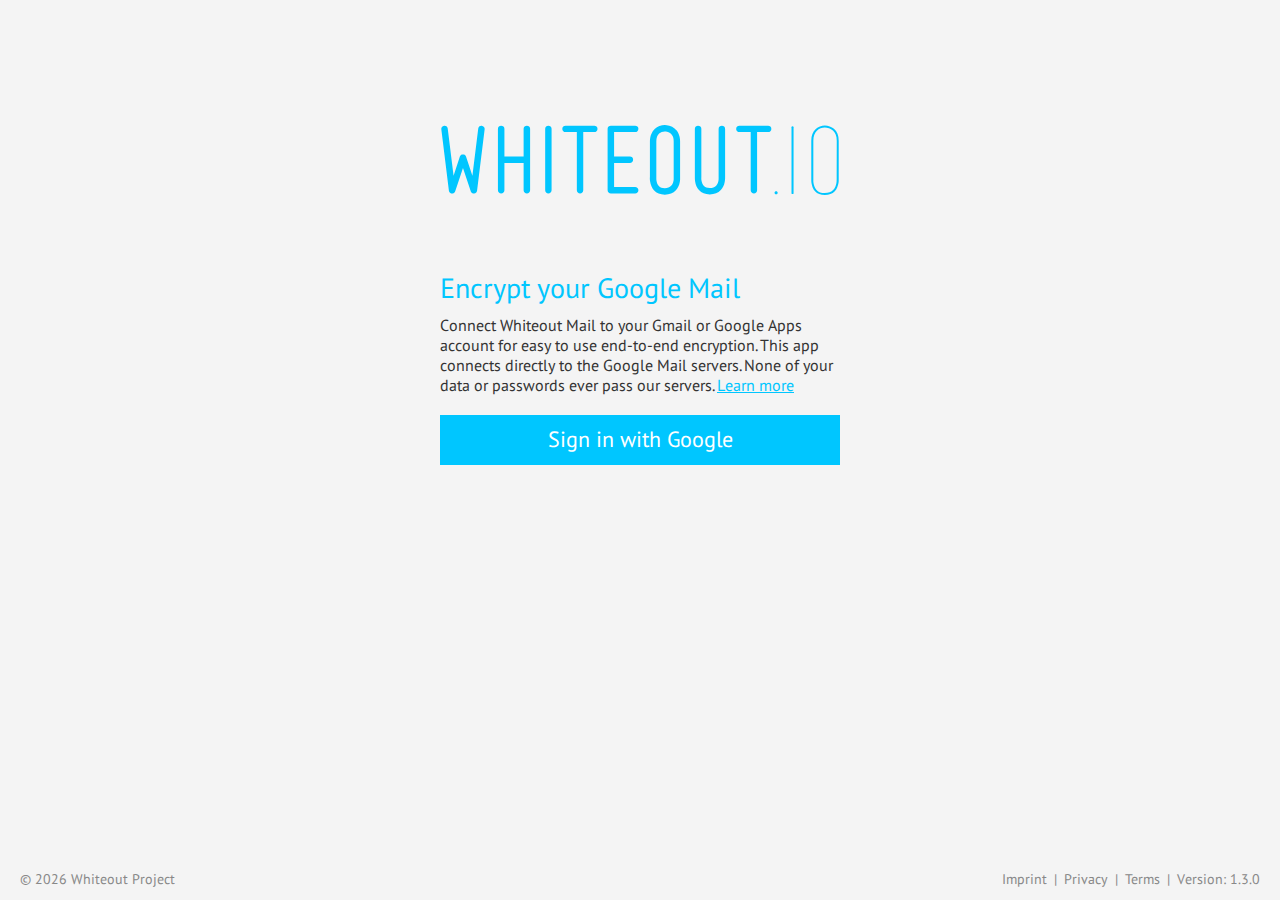
==== index.html @ 2a44013c "Updates" ====
<!DOCTYPE html>
<html ng-csp manifest="appcache.manifest">
  <head>
    <meta charset="utf-8">
    <title>Whiteout Mail</title>

    <!-- iOS homescreen link -->
    <meta name="apple-mobile-web-app-capable" content="yes">
    <!-- iOS iPad icon (retina) -->
    <link rel="apple-touch-icon" sizes="152x152" href="img/icon-152-ios.png">
    <!-- iOS iPhone icon (retina) -->
    <link rel="apple-touch-icon" sizes="120x120" href="img/icon-120-ios.png">
    <!-- iOS status bar black with white text -->
    <meta name="apple-mobile-web-app-status-bar-style" content="black">

    <!-- standard homescreen link -->
    <meta name="mobile-web-app-capable" content="yes">
    <!-- standard icons -->
    <link rel="icon" sizes="36x36" href="img/icon-36-android.png">
    <link rel="icon" sizes="48x48" href="img/icon-48-android.png">
    <link rel="icon" sizes="72x72" href="img/icon-72-android.png">
    <link rel="icon" sizes="96x96" href="img/icon-96-android.png">
    <link rel="icon" sizes="144x144" href="img/icon-144-android.png">
    <link rel="icon" sizes="192x192" href="img/icon-192-android.png">
    <link rel="icon" sizes="196x196" href="img/icon-196-universal.png">

    <!-- theme color -->
    <meta name="theme-color" content="#00c6ff">
    <!-- standard web app manifest -->
    <link rel="manifest" href="webapp.json">

    <!-- Viewport and styles -->
    <meta name="viewport" content="width=device-width, initial-scale=1.0, maximum-scale=1.0, user-scalable=0">
    <link rel="stylesheet" media="all" href="css/all.min.css" type="text/css">

    <!-- The Scripts -->
    <script src="socket.io/socket.io.js"></script>
    <script src="js/openpgp.min.js"></script>
    <script src="js/forge.min.js"></script>
    <script src="js/app.min.js"></script>
  </head>

  <body wo-key-shortcuts>

    <!-- inline icons have to come first, hide immediately with inline styles -->
    <div style="width: 0; height: 0; visibility: hidden;">
        <svg viewBox="0 0 100 100" xmlns="http://www.w3.org/2000/svg"><symbol viewBox="155.9 279.2 283.5 283.5" id="icon-about"><title>about</title><path d="M297.2 557.2c-.5 0-.5 0 0 0l-6.8-4.5c-1.8-.9-3.2-2.3-4.5-3.2-1.4-.9-2.7-2.3-4.1-3.2l-3.2-2.3-2.3-.9-2.3-2.3c-60-45-96.3-86.8-111.3-127.2l-.9-4.1c-2.3-4.1-3.2-8.6-4.1-14.1 0-.9-.5-1.8-.5-3.2-.5-.9-.5-2.3-.5-3.2v-.9c-.9-2.3-.9-4.5-.9-6.4v-15.4c1.8-23.6 10.4-44.1 24.5-59.1 12.3-12.7 28.2-20.9 44.1-21.8 4.5-.9 8.6-.9 12.7-.9s9.5 0 14.1.9c17.3 2.7 31.3 10.9 45 25.4 13.6-14.5 27.7-22.7 45-25.4 5.5-.9 9.5-.9 15-.9 4.1 0 8.6 0 14.1.9 16.4 1.8 31.8 9.5 44.1 22.3 14.1 14.5 22.7 35 25 58.6v15c0 .9-.5 2.3-.5 3.2-.5 1.4-.5 2.7-.5 4.5v.9c0 1.8-.5 3.2-.5 4.5-.5.9-.5 1.8-.5 2.7v.9c-.5 2.3-1.4 4.5-2.3 6.8-.9 2.3-1.8 5-2.3 7.3 0 .5-.5.5-.5.5-.5 0-.5 0-.5.5v.5l-2.3 5.5c-7.7 20-20 39.5-38.6 60-18.2 20-40.9 40.4-70.4 62.2l-2.3.9c-.9.5-1.8 1.4-2.7 2.3-.9.9-1.8 1.8-2.7 2.3-1.4.9-2.7 2.3-4.1 3.2-1.4.9-2.7 2.3-4.5 3.2l-7 4zm-9.6-23.1c2.3.9 4.1 2.3 5.9 3.6.5.5 1.4.9 2.3 1.4 2.7-.9 5.9-2.7 7.7-5l.9-.9c1.8-1.8 2.7-2.7 4.5-3.6h.5s.5 0 .5-.5c.5-.5.5-.5 1.4-.5 29.5-21.8 53.6-43.2 71.3-64.1 15.9-18.6 27.3-36.8 33.6-54.5 1.8-3.6 2.7-8.2 3.6-12.3 0-.5 0-.9.5-1.4v-.9c0-.9.5-2.3.5-3.2.5-.9.5-1.8.5-3.2v-1.4c.9-1.8.9-4.1.9-5.9v-13.6c-4.1-44.1-32.3-66.3-56.8-68.1-4.1-.9-8.2-.9-11.4-.9-4.1 0-8.2 0-10.9.9-20.4 3.2-31.8 14.5-45.4 30l-.5.5s-.5 0-.5-.5c-13.6-15.4-25-26.8-45.4-30-4.1-.9-8.2-.9-12.3-.9h-12.3c-13.2.9-26.3 7.7-36.3 18.6-11.8 12.7-19.1 30-20.4 49.5V389c0 .9.5 1.8.5 3.2.5.9.5 2.3.5 3.2v1.4c.9 4.1 1.8 7.7 4.1 12.7 6.8 17.7 18.2 36.3 33.6 54.5 17.7 20.9 41.8 42.2 71.3 64.1.5 0 .9.5 1.4.9.5 0 .5.5.5.5h.5l.9.9c2.1 1.8 3 2.7 4.3 3.7z"/></symbol><symbol viewBox="155.9 279.2 283.5 283.5" id="icon-account"><title>account</title><path d="M298.1 562.7c-77.9 0-116.5-25.5-122-30.6l-2.3-.9-1.4-2.3v-2.3c0-1.4.5-4.2.9-7.9 1.9-21.3 6.5-71.5 20.4-86.3l1.4-1.4c.9-.5 15.3-10.2 29.2-13.9.5 0 21.3-5.1 30.6-15.3l.9-.9.9-9.3c0-.5-.5-.9-.9-1.4-1.9-3.2-5.6-9.3-7.4-16.2-5.1-5.1-7.4-13.5-6.5-23.2v-6l.5-1.9.5-.5c0-.5.5-.9.9-1.4 0-13.9.5-40.4 17.6-51.5 2.3-1.9 12.1-10.2 34.3-10.2 22.7 0 33.4 7.9 37.1 11.6 18.1 12.5 17.2 42.2 16.7 50.6l2.3 1.4 1.4 1.9v8.4c0 11.1-3.2 18.1-7 21.8-1.9 6.5-5.1 12.1-8.4 17.6l.9 9.3.5.5c7.9 8.8 23.2 13.9 30.6 15.3 13.9 3.7 28.3 13.5 28.8 13.9l1.4 1.4c16.2 18.1 21.8 84.9 21.8 93.7l.9.5v3.7l-1.9 2.3-2.8 1.4c-5.3 4-43.3 28.1-119.9 28.1zm-108.6-39c8.8 5.1 44.1 23.2 108.1 23.2 65.4 0 100.7-18.6 108.1-23.2-1.4-21.8-7.4-66.8-16.2-78.4-.5-.5-1.4-.5-1.9-.9-4.2-2.3-13-7.4-21.3-9.3-3.7-.5-26.9-6-39-20.4l-3.7-5.1-.5-1.4-1.4-19.5.5-1.9 1.4-1.4s4.6-7 7.9-15.8l2.3-21.8c1.9-16.7.5-38.5-9.7-45.5l-.5-.5-1.4-1.4s-7-6.5-25.1-7.9c-18.1 1.4-25.1 7.9-25.1 7.9l-1.4 1.4-.5.5c-11.1 7-11.6 31.1-9.7 44.1l2.3 22.7c3.2 9.3 7 16.2 7 16.2l-.5 1.4V409l-3.2 5.1c-12.1 14.4-35.3 20-39 20.4-7.4 1.9-15.3 6.5-19.5 9.3-.9.5-1.9.9-2.3 1.4-9.6 11.7-14.7 55.8-15.7 78.5z"/></symbol><symbol viewBox="-396.7 279.2 283.5 283.5" id="icon-add_contact"><title>add_contact</title><path d="M-255 420.9"/><path d="M-193 332.3h79.7v23.4H-193v-23.4zm28.6-27.7h23.4v79.7h-23.4v-79.7zm-42.4 189.8c-.9 6.1 0 6.1-8.7 6.9-5.2.9-36.4.9-68.4.9-36.4 0-74.5 0-77.1-.9-10.4-2.6-4.3-22.5 9.5-32.1 11.3-6.9 33.8-18.2 39.9-19.1 8.7-1.7 9.5-6.9 0-23.4-1.7-3.5-4.3-14.7-4.3-26.9 0-19.1 3.5-32.1 19.9-39 3.5-.9 6.9-1.7 10.4-1.7 11.3 0 21.7 6.1 26 15.6 6.1 12.1 3.5 44.2-3.5 55.4-7.8 13-6.9 17.3 1.7 19.1 5.2 1.7 22.5 9.5 39 18.2 11.2 6.2 17.3 16.6 15.6 27zm53.7-22.6c0 4.3 0 5.2-6.1 6.1-3.5.9-19.1.9-39 .9-3.5-7.8-9.5-15.6-19.1-19.9-10.4-6.1-21.7-11.3-31.2-15.6 6.1-2.6 11.3-5.2 13.9-6.1 6.1-1.7 6.9-5.2 0-18.2-1.7-3.5-3.5-12.1-4.3-21.7 0-14.7 3.5-25.1 16.5-30.3 2.6-.9 5.2-.9 7.8-.9 8.7 0 16.5 4.3 19.9 12.1 4.3 9.5 2.6 34.7-2.6 44.2-6.1 10.4-5.2 13.9 1.7 14.7 4.3.9 17.3 7.8 30.3 14.7 7.8 4.5 13 12.3 12.2 20z"/></symbol><symbol viewBox="-404.7 279.2 283.5 283.5" id="icon-attachment"><title>attachment</title><path d="M-263 420.9"/><path d="M-225 327.8c1.3-1.3 10.3-10.3 25.8-15.5 20.6-6.4 42.5-1.3 59.2 15.5 16.7 16.7 23.2 37.3 15.5 59.2-5.1 15.5-14.2 25.8-15.5 27l-118.5 118.5c-20.6 20.6-72.1 47.6-119.8 0s-20.6-99.2 0-118.5l127.5-127.5c5.2-5.2 12.9-5.2 16.7 0 5.2 5.2 5.2 12.9 0 16.7l-127.5 127.5c-2.6 1.3-42.5 42.5 0 85 41.2 41.2 81.1 3.9 85 0L-158 396s6.4-6.4 10.3-16.7c3.9-12.9 1.3-23.2-10.3-34.8-23.2-23.2-46.4-3.9-51.5 0l-110.8 110.8c-3.9 3.9-6.4 10.3 0 18 6.4 6.4 12.9 3.9 16.7 0l77.3-77.3c5.2-3.9 12.9-3.9 16.7 0 5.2 5.2 5.2 12.9 0 18l-77.3 76c-10.3 10.3-32.2 18-51.5 0-19.3-18-10.3-41.2 0-51.5L-225 327.8z"/></symbol><symbol viewBox="684.8 369 470.1 841.9" id="icon-back"><title>back</title><path d="M783 789.9l371.9 371.9-49.1 49.1-421-421 39.3-39.2L1105.8 369l49.1 49.1z"/></symbol><symbol viewBox="155.9 279.2 283.5 283.5" id="icon-bug"><title>bug</title><path d="M434.1 411l-40.1-1.9c16-23.1 13.2-55.1-8-76.4-20.7-20.7-52.8-24-75.4-9l-1.4-38.7c0-3.3-2.8-6.1-6.1-5.7-3.3 0-6.1 2.8-5.7 6.1l1.9 48.5v.5h-.5c-5.2-.5-10.8-.5-16 0 0-.9 0-1.4-.5-1.9L264 296c-1.4-2.8-5.2-4.2-8-2.4-2.8 1.4-4.2 5.2-2.4 8L271 337c-6.6 1.9-13.2 4.2-19.3 7.5-1.4.9-3.3 1.9-4.7 2.8.5 0 .5-.5.9-.9 1.4-.9 2.4-1.4 3.8-2.4l-32.1-30.2c-2.4-2.4-6.1-2.4-8.5 0-2.4 2.4-1.9 6.1 0 8.5l30.2 28.3c-2.8 1.9-5.2 4.2-8 7.1l-63.2 62.7c-33 33 1.4 117.8 2.8 121.6.5.9.9 1.4 1.4 1.9.5.5 1.4.9 1.9 1.4 3.8 1.4 88.6 35.8 121.6 2.8l62.2-62.2c2.4-2.4 4.7-5.2 7.1-8l29.7 31.1c2.4 2.4 6.1 2.4 8.5.5 2.4-2.4 2.4-6.1 0-8.5l-32.1-33.5c3.3-6.1 5.7-12.3 7.5-18.9l36.8 18.4c2.8 1.4 6.6.5 8-2.4 1.4-2.8.5-6.6-2.4-8L386 438.4c-.9-.5-2.4-.9-3.3-.9.5-5.7.9-10.8 0-16.5v.5l50.4 1.9c3.3 0 6.1-2.4 6.1-5.7.6-3.9-1.8-6.7-5.1-6.7zm-124.9-62.2c-1.4-.5-3.3-.9-4.7-.9h-1.9.5c.5 0 .9 0 1.4.5 1.4-.1 3.3-.1 4.7.4zm-9.4-1.9h-.9.9zm-46.7 9.9c-.5.5-.9.9-1.4.9.5-.4 1.4-.9 1.4-.9zm-74.4 71.7l62.2-62.2c1.9-1.9 3.3-3.3 5.2-4.7 7.1 23.1 20.3 44.8 38.2 63.6L181 528.4c-9.9-26.9-22.6-79.2-2.3-99.9zm172.9 49l-62.2 62.2c-20.3 20.3-73.1 7.1-100.4-2.4l103.2-103.2c18.9 17.9 41 31.1 64.1 38.2-1.4 1.4-2.8 3.3-4.7 5.2zm11.4-16.1c-24-7.1-46.7-20.7-66-39.6l-.5-.5-.9-.9C276.7 401.1 263 379 256 354.9c28.3-15.1 66-9 90.5 16 25.4 24.6 32 62.3 16.5 90.5zm-52.4-112.1c1.4.5 2.4.9 3.3.9.9.5 1.9.5 2.8.9-.9-.5-1.9-.5-2.8-.9-1.4-.5-2.3-.5-3.3-.9zm16.1 6.6c7.5 3.8 14.1 9 20.7 15.1 3.3 3.3 6.1 7.1 9 10.8-2.8-3.8-5.7-7.5-9-10.8-6.1-6.2-13.2-11.4-20.7-15.1zm54.6 52.8c-2.4-9.9-6.1-19.8-11.8-29.2 5.7 9.4 10 19.3 11.8 29.2zm-.4-2.9c-4.2-16-12.7-31.6-25-43.8-1.4-1.4-2.8-2.8-4.7-4.2l4.2 4.2c5.2 5.2 9.9 10.8 13.2 17-3.8-6.1-8-11.3-13.2-16.5-13.2-13.2-28.8-21.7-45.3-25.5 4.2.9 8 1.9 11.8 3.8-3.3-1.4-6.6-2.4-9.9-3.3 18.4-15.6 46.7-14.1 64.6 4.2 18.4 17.5 19.8 45.7 4.3 64.1z"/></symbol><symbol viewBox="155.9 279.2 283.5 283.5" id="icon-check"><title>check</title><path d="M262.4 524.6L155.9 417.4l29.6-29.6 76.9 76.9 147.4-147.4 29.6 29.6z"/></symbol><symbol viewBox="-406.7 279.2 283.5 283.5" id="icon-close"><title>close</title><path d="M-265 420.9"/><path d="M-373.2 280.4l250 250-33.5 33.5-250-250 33.5-33.5zm-33.5 247.5l250-250 33.5 33.5-250 250-33.5-33.5z"/></symbol><symbol viewBox="-406.7 279.2 283.5 283.5" id="icon-close_circle"><title>close_circle</title><path d="M-265 420.9"/><path d="M-265 279.2c-78.1 0-141.7 63.7-141.7 141.7S-343 562.6-265 562.6s141.7-63.7 141.7-141.7-63.6-141.7-141.7-141.7zm30 141.7l60.1 60.1-30 30-60.1-60.1-60.1 60.1-30-30 60.1-60.1-60.1-60.1 30-30 60.1 60.1 60.1-60.1 30 30-60.1 60.1z"/></symbol><symbol viewBox="155.9 279.2 283.5 283.5" id="icon-contact"><title>contact</title><path d="M258.2 535.7c-60 0-91.7-18.5-97.4-22.3l-3-1.5c-.8-.4-1.9-1.1-1.9-1.9v-2.3l.8-.8c1.1-18.5 5.7-62.7 17.4-75.5l1.1-.8 1.1-.4s.8-.4 1.1-.8c3.8-2.3 12.5-7.5 21.5-9.8.4 0 .8-.4 1.9-.8 4.2-1.1 16.6-4.9 22.6-11.7l.4-.8.8-7.9c-.4-.4-.4-.8-.8-1.5-1.9-3-4.2-7.5-6-12.8-4.5-4.5-6.4-10.6-5.7-18.5v-5.7c0-.8.4-1.1.8-1.5l.4-.4c.4-.4.8-1.1 1.1-1.5-.4-9.8.8-31.3 14.3-40.8 1.1-1.1 8.7-8.7 28.7-9.8 6.4.4 21.5 1.9 29.4 9.8 12.5 8.3 14.3 26.8 14 40.8l1.1 1.1.8.4c.4.4.8 1.1.8 1.5v5.3c0 7.5-1.1 13.6-5.7 18.5-2.3 6.4-4.9 11.7-6.8 14.3l.4 8.3.8.8c1.5 1.5 3 2.6 4.2 3.4.8-.4 1.9-.8 2.6-.8 2.3-.4 15.1-3.8 21.1-10.2l.4-.8.4-6.8c-1.5-2.6-3.4-7.2-5.3-12.5-2.3-1.9-4.5-6.8-4.5-16.6v-4.2c0-.8-.4-1.1 0-1.5l1.1-1.5c-.4-4.5-.4-10.9 1.1-17.7 1.9-8.7 5.7-14.7 10.9-18.9 1.1-1.1 8.7-7.9 25.7-8.3 16.2.4 23.8 6 26.4 8.7 11.3 7.5 12.8 25.3 12.5 35.9.4.4.8.8 1.1 1.5v.4c.4.4.4 1.1.4 1.5v4.9c0 9.8-3 14.3-4.9 16.2-1.9 5.7-4.2 10.2-5.7 12.5l.8 6.8.8.8c4.5 5.3 15.1 9.1 21.1 10.2 10.9 3 20.8 10.2 20.8 10.2l.8.4.4.4c7.2 8.3 12.1 29.4 14.7 64.5v1.1c.4.4.4.8.4 1.1v2.3c0 .8-.4 1.1-.8 1.9-1.1.8-1.5 1.1-1.9 1.5-1.1.8-8.3 5.3-21.5 10.2-17.7 6-38.5 9.4-60.8 9.8-6.8 4.9-38.2 22.6-96.3 22.6zm-86.8-31.3c8.7 4.9 37.4 18.5 86.4 18.5 28.3 0 53.2-4.5 77-13.6 4.9-2.3 9.8-4.2 9.8-4.9v-.4c0-7.2-1.5-21.1-4.2-34.7-3-17.7-6-24.9-8.3-27.9-.4 0-.8-.4-1.1-.8-3.4-1.9-10.6-6.4-17.4-8.3-1.5 0-11.3-2.6-20-7.2l-.8-.4c-2.3-1.1-4.9-2.6-7.5-4.9-.4-.4-.8-.4-.8-.8l-.4-.4c-.8-.8-1.9-1.5-2.6-2.6l-3-3.4c-.4-.4-.4-.8-.4-1.5l-1.5-15.5c0-.8 0-1.1.4-1.5l1.5-1.9s3.8-4.9 6.4-12.5l2.3-17.4c.4-2.3.8-10.6-.4-18.9-1.1-8.7-3.8-14.3-7.9-17h-.4l-.8-.8c-1.5-1.5-7.9-5.7-20.4-6-11.7.4-18.1 4.5-19.6 6l-.8.8-.4.4c-9.4 6-9.8 27.2-8.3 35.9l2.3 18.1c2.3 7.2 6 12.1 6 12.1l1.1 1.5c.4.4.4.8.4 1.1l-.8 15.5c0 .4-.4 1.1-.8 1.5l-3 3.4c-10.6 11.3-29.4 15.9-32.1 16.2-6.4 1.9-14.3 6.4-17.4 8.3l-.4.4c-6.8 10-11 47-12.1 63.6zm144.9-84.6c11.3 2.6 23 10.6 23.8 11.3l.8.8c11.3 13.2 15.5 54.7 16.6 69.8 17.4-.8 33.2-3 47.6-7.5 10.9-3.4 18.1-6.8 21.5-8.7-1.1-18.5-4.9-47.9-11.3-55.5-2.3-1.9-9.1-5.7-15.9-7.2-2.3-.4-18.9-4.9-27.9-14.3l-2.6-3c-.4-.4-.4-.8-.4-1.1l-.8-13.6c0-.4 0-.8.4-1.5l.8-1.5.4.4.4-.4-.4-.4s3.4-4.5 5.3-11.3l2.3-15.1c.8-6.4 1.1-25.7-7.2-31h-.4l-.8-.8c-1.1-1.5-6.8-4.9-17.4-5.3-10.6.4-15.9 3.8-17 4.9l-1.1 1.1-.4.4c-8.3 4.9-7.5 24.5-6.8 31l1.9 15.5c1.9 4.9 4.5 9.4 5.3 10.6l.8 1.5c.4.4.4.8.4 1.1l-.8 13.2c0 .4 0 .8-.4 1.1l-2.6 3.4c-4.9 5.3-11.3 8.3-17.4 10.9.3.1 3.3 1.2 3.3 1.2zM257.8 534c-59.6 0-91-18.5-96.6-22.3l-2.3-1.5c-.4 0-.4-.4-.4-.8v-2.3c1.1-18.1 4.9-62.3 16.6-74.4l.8-.8h.4s.8-.4 1.5-.8c3.8-2.3 12.5-7.5 21.1-9.8.4 0 .8-.4 1.9-.8 4.5-1.5 17-4.9 23-12.1l.8-1.1.8-9.1c-.4-.4-.8-1.1-1.1-1.9-1.5-3-4.2-7.5-6-12.8-4.2-4.5-6-10.2-5.3-17.7v-5.7s0-.4.4-.4l.8-.8c0-.8.8-1.1 1.1-1.5-.4-9.4.4-31.3 13.6-40.4 1.1-1.1 8.3-8.3 27.9-9.4 6 .4 20.8 1.9 28.3 9.4 12.1 8.3 14 26.4 13.6 40.4 0 0 .4 0 .4.4l1.1 1.1.8.8.4.4v5.3c.8 7.5-1.1 13.2-5.3 17.7-1.9 6.4-4.9 12.1-7.2 14.7l.4 9.1 1.1 1.1c1.9 1.5 3.4 3 5.3 4.2h.4c.8-.4 1.5-.8 2.3-.8 1.1-.4 15.5-3.4 22.3-10.9l.8-1.1.4-7.5c-1.5-2.6-4.2-7.2-6-13.2-1.9-1.5-5.7-5.7-4.9-15.5v-4.5s0-.4.4-.4l1.9-1.9c-.4-4.5 0-11.3 1.1-17.7 1.9-8.3 5.3-14.3 10.6-17.7 1.5-1.5 8.7-7.5 24.9-8.3 16.2.4 23.4 6.4 25.3 8.3 11.3 7.5 12.5 25.3 11.7 35.5.8.4 1.1.8 1.1 1.5l.8.8.4.4v4.9c.4 9.8-3 14-4.9 15.5-1.9 6-4.9 10.6-6 13.2l.8 7.5.8 1.1c5.3 6 17 9.8 22.3 10.9 9.8 2.6 18.9 9.1 20 9.8l.8.4c6.8 7.9 11.7 29.4 14 63.8v1.5c.4 0 .4.4.4.8v2.3c0 .4 0 .4-.4.4l-1.9 1.5c-.8.4-7.5 5.3-21.1 9.8-17.7 6-38.1 9.4-60.4 9.8h-.4c-4 2.3-35.4 21.6-95.4 21.6zm-88.3-29.1c8.3 4.9 37.4 19.3 87.9 19.3 28.3 0 53.6-4.5 77.4-13.6 5.7-2.3 9.4-4.5 10.9-5.3v-1.5c-.4-5.7-1.5-20.8-4.2-35.1-2.6-14.7-5.7-24.5-9.1-28.7-.4 0-.8-.4-1.1-.8-3.4-1.9-10.9-6.4-18.1-8.3-1.5 0-10.9-2.6-19.6-7.2l-.8-.4c-2.3-1.1-4.9-2.6-7.2-4.5l-1.1-1.1-2.3-2.3-3-3.4v-.4l-1.5-15.5v-.4l1.5-1.9s3.8-5.3 6.4-12.8l2.3-17.7c.4-2.3.8-10.6-.4-19.2-1.1-9.1-4.2-15.1-8.7-18.1l-.8-.8c-1.9-1.9-9.1-6-21.1-6.4-12.1.4-18.9 4.2-20.8 6.4l-.8.8c-10.2 6.8-10.6 27.9-9.1 37.4l2.3 18.1c2.6 7.5 6.4 12.8 6.4 12.8l.8 1.5v.4l-.8 15.5v.4l-3 3.4c-10.2 10.9-29.1 15.5-31 15.9-7.2 1.9-15.1 6.8-18.1 8.7-.4 0-.4.4-.8.4-7.2 9.7-11.7 47.8-12.5 64.4zm137.4-86.4c3.8 1.1 6.4 1.9 8.7 2.6 11.3 2.6 22.6 10.2 23 10.9l.8.8c11.7 13.6 15.5 59.3 16.2 70.2 17.7-.4 34.3-3 49.1-7.5 12.1-3.8 19.6-7.5 22.6-9.4-1.1-16.2-4.5-48.7-11.7-57-2.3-1.5-9.4-6-16.6-7.9-1.9-.4-18.5-4.5-27.2-14l-2.6-3v-.4l-.8-13.2v-.4l.8-1.5s3.4-4.9 5.7-11.7l2.3-15.5c.8-7.2 1.1-26.8-7.5-32.5l-.8-.8c-1.5-1.9-7.5-5.3-18.5-5.7-10.6.4-16.6 3.8-18.1 5.7l-.8.8c-9.1 5.7-8.7 25.3-7.5 32.5l1.9 15.5c2.3 6.4 5.7 11.3 5.7 11.3l.8 1.5v.4l-.8 13.2v.4l-2.6 3c-6.6 5.7-14.9 9-22.1 11.7z"/></symbol><symbol viewBox="155.9 279.2 283.5 283.5" id="icon-decrypted"><title>decrypted</title><path d="M155.9 291.3"/><path d="M439.4 368.2v30.2h-39.3v-30.2c0-20.7-16.4-37.2-36.3-37.2s-36.3 16.9-36.3 37.2v30.2h-39.3v-30.2c0-42.3 34.1-76.9 75.6-76.9s75.6 35 75.6 76.9zm-283.5 45.4v137h194v-137h-194zm77.8 120.6l6-49.7 1.3-10.4c-5.2-3.9-9.1-10.4-9.1-17.7 0-3 .9-5.2 1.3-8.2 3-8.2 10.4-13.4 19-13.4 9.1 0 16.4 5.2 19 13.4.9 2.2 1.3 5.2 1.3 8.2 0 7.3-3.9 14.3-9.1 17.7l1.3 10.4 6 49.7h-37z"/></symbol><symbol viewBox="155.9 279.2 283.5 283.5" id="icon-delete"><title>delete</title><path d="M214.6 562.9c-12.3 0-22.2-9.9-22.2-21.8V344.5c0-.5-.5-.9-.9-.9-3.8 0-8-2.8-8-10.9 0-6.6 7.1-7.6 12.3-7.6H234c.5 0 .9-.5.9-.9v-23.6c0-5.7 2.4-11.3 6.6-15.1 4.3-4.3 9.9-6.1 16.1-6.1h79.9c6.1 0 11.8 2.4 15.6 6.1 4.3 4.3 6.6 9.5 6.6 15.1v23.6c0 .5.5.9.9.9h38.8c5.7 0 12.3 1.9 12.3 7.6 0 5.2-2.8 9.9-8 9.9-.5 0-.9.5-.9.9v197.2c0 11.8-9.9 21.8-22.7 21.8l-165.5.4zm-2.3-225c-3.8 0-7.1 3.3-7.1 7.1v197.7c0 2.4 3.8 7.6 6.6 7.6l172.6 1.4c2.4 0 6.1-4.3 6.1-6.6l-.9-199.1c0-3.8-3.3-7.1-7.1-7.1l-170.2-1zM253 291c-2.4 0-4.3 1.4-4.3 3.8v29.3c0 .5.5.9.9.9h95.5c.5 0 .9-.5.9-.9v-29.3c0-2.4-1.9-3.8-4.3-3.8H253zm93.1 223.2c-1.4 0-2.4-.5-3.3-1.4-3.3-3.3-2.8-10.9-2.8-10.9V383.2s-.5-7.1 2.4-9.9c.9-.9 1.9-1.4 3.3-1.4s2.4.5 3.3 1.4c2.8 3.3 2.8 9.9 2.8 9.9v118.2s.5 7.6-2.8 10.9c-.5 1.5-1.5 1.9-2.9 1.9zm-47.8 0c-1.4 0-2.4-.5-3.3-1.4-3.3-3.3-2.8-10.9-2.8-10.9V383.2s-.5-7.1 2.4-9.9c.9-.9 1.9-1.4 3.3-1.4s2.4.5 3.3 1.4c2.8 3.3 2.8 9.9 2.8 9.9v118.2s.5 7.6-2.8 10.9c-.5 1.5-1.4 1.9-2.9 1.9zm-47.2 0c-1.4 0-2.4-.5-3.3-1.4-3.3-3.3-2.8-10.9-2.8-10.9V383.2s-.5-7.1 2.4-9.9c.9-.9 1.9-1.4 3.3-1.4s2.4.5 3.3 1.4c2.8 3.3 2.8 9.9 2.8 9.9v118.2s.5 7.6-2.8 10.9c-.6 1.5-2 1.9-2.9 1.9z"/></symbol><symbol viewBox="155.9 279.2 283.5 283.5" id="icon-draft"><title>draft</title><g><path d="M383.9 562.7H211.4c-13.6 0-24.6-11.1-24.6-24.6V303.9c0-13.6 11.1-24.6 24.6-24.6h113.4l83.8 83.8v175c0 13.5-11.1 24.6-24.7 24.6zM211.4 291.5c-6.8 0-12.3 5.5-12.3 12.3V538c0 6.8 5.5 12.3 12.3 12.3h172.5c6.8 0 12.3-5.5 12.3-12.3V367.9l-76.4-76.4H211.4zM402.4 371.6h-73.9c-6.8 0-12.3-5.5-12.3-12.3v-73.9h12.3v73.9h73.9v12.3z"/></g></symbol><symbol viewBox="155.9 279.2 283.5 283.5" id="icon-dropdown"><title>dropdown</title><path d="M434.5 382.9c6.5-4.3 6.5-13 0-17.4L415 348.1c-6.5-4.3-15.2-4.3-19.5 0l-97.8 82.6-95.7-82.6c-6.5-4.3-15.2-4.3-19.5 0l-21.7 17.4c-6.5 4.3-6.5 13 0 17.4l128.1 110.9c6.5 4.3 15.2 4.3 19.5 0l126.1-110.9z"/></symbol><symbol viewBox="141.7 281.5 283.5 283.5" id="icon-dropup"><title>dropup</title><path d="M146.6 461.2c-6.5 4.4-6.5 13 0 17.4l19.5 17.4c6.5 4.4 15.2 4.4 19.5 0l97.8-82.5L379 496c6.5 4.4 15.2 4.4 19.5 0l21.7-17.4c6.5-4.4 6.5-13 0-17.4L292.1 350.4c-6.5-4.4-15.2-4.4-19.5 0l-126 110.8z"/></symbol><symbol viewBox="155.9 279.2 283.5 283.5" id="icon-encrypted"><title>encrypted</title><g><path d="M380.8 364.3v33.5h-42.5v-33.5c0-23.1-18-40.6-40.6-40.6-21.3 0-40.6 18-40.6 40.6v33.5h-42.5v-33.5c0-47.7 37.3-85 83.1-85s83.1 37.2 83.1 85zM191.3 413.9v148.8h212.6V413.9H191.3zm85.1 130.8l7.1-52.9 1.9-12.3c-5.2-3.3-10.4-10.4-10.4-19.4 0-3.3 0-5.2 1.9-9 3.3-9 12.3-14.2 21.3-14.2s18 5.2 21.3 14.2c1.9 3.3 1.9 5.2 1.9 9 0 9-3.3 14.2-10.4 19.4l1.9 12.3 7.1 52.9h-43.6z"/></g></symbol><symbol viewBox="155.9 279.2 283.5 283.5" id="icon-folder"><title>folder</title><g><path d="M415.2 541.6H180c-13.3 0-24.1-10.9-24.1-24.1V378.7c0-13.3 10.9-24.1 24.1-24.1h235.2c13.3 0 24.1 10.9 24.1 24.1v138.7c.1 13.3-10.8 24.2-24.1 24.2zM180 366.7c-6.6 0-12.1 5.4-12.1 12.1v138.7c0 6.6 5.4 12.1 12.1 12.1h235.2c6.6 0 12.1-5.4 12.1-12.1V378.7c0-6.6-5.4-12.1-12.1-12.1H180zM439.4 378.7h-12.1v-24.1c0-6.6-5.4-12.1-12.1-12.1H289.8c-5.4 0-13.3-3-16.9-7.2L253.6 316c-1.8-1.8-6-3.6-8.4-3.6H180c-6.6 0-12.1 5.4-12.1 12.1v54.3h-12.1v-54.3c0-13.3 10.9-24.1 24.1-24.1H245c5.4 0 13.3 3 16.9 7.2l19.3 19.3c1.8 1.8 6 3.6 8.4 3.6H415c13.3 0 24.1 10.9 24.1 24.1v24.1z"/></g></symbol><symbol viewBox="155.9 279.2 283.5 283.5" id="icon-forward_light"><title>forward_light</title><path d="M277.7 563.1v-62h-115V351.5l115.1.4v-72.7l154.9 143.4-155 140.5zm-98.6-78.4h115.1v41.5L408 422.6 294.1 317v51.4l-115-.4v116.7z"/></symbol><symbol viewBox="155.9 279.2 283.5 283.5" id="icon-inbox"><title>inbox</title><path d="M425.5 455.9l-37.1-146.5v-.1c-1.2-5.4-7-10-12.6-10h-157c-4.7 0-11.3 4.5-12.6 10v.1l-36.4 146.5-13.9-3.4L192.3 306c2.7-11.6 14.6-21 26.5-21h157c12.1 0 23.7 9.2 26.5 21l37 146.4-13.8 3.5zM425.8 462.4v74.2c0 4-2.7 6.8-6.8 6.8H176.1c-4 0-6.8-2.7-6.8-6.8v-74.2h68.9c6.1 27 30.4 47.2 59.4 47.2 28.3 0 53.3-20.2 59.4-47.2h68.8m13.6-13.6H351c-3.4 0-6.1 2.7-6.8 6.1-2.7 23-22.3 41.2-46.6 41.2s-43.9-18.2-46.6-41.2c-.7-3.4-3.4-6.1-6.8-6.1h-88.4v87.8c0 11.5 8.8 20.2 20.2 20.2h242.9c11.5 0 20.2-8.8 20.2-20.2l.3-87.8z"/></symbol><symbol viewBox="-406.7 279.2 283.5 283.5" id="icon-info"><title>info</title><path d="M-265 420.9"/><path d="M-265 279.2c-78.3 0-141.7 63.5-141.7 141.7s63.5 141.7 141.7 141.7 141.7-63.5 141.7-141.7-63.4-141.7-141.7-141.7zm0 256.8c-63.6 0-115.2-51.6-115.2-115.2s51.6-115.2 115.2-115.2 115.2 51.6 115.2 115.2S-201.4 536-265 536zm-17.7-186h35.4v35.4h-35.4V350zm53.1 141.8h-70.9V474h17.7v-53.1h-17.7v-17.7h53.1V474h17.7v17.8z"/></symbol><symbol viewBox="155.9 279.2 283.5 283.5" id="icon-key"><title>key</title><path d="M212.5 561.6l-40.3-.9c-2.3 0-4.7-1.9-5.2-4.7l-6.6-55.7c0-1.4.5-2.8 1.4-4.2.9-.9 2.3-1.4 3.7-1.4h23.4v-22.5c0-1.4.5-2.8 1.4-3.7.9-.9 2.3-1.4 3.7-1.4h22v-22c0-1.4.5-2.8 1.4-3.7.9-.9 2.3-1.4 3.7-1.4h22l-.5-30.4c0-1.4.5-2.8 1.4-3.7l21-20.9c-7-28.6 1.4-59 22.5-80.1 15.5-15.5 37-24.8 59.9-24.8s44 8.9 60.4 24.8c33.2 33.2 33.2 87.1 0 120.3-15.5 15.5-37 24.8-59.9 24.8-6.6 0-13.1-.9-19.2-1.9L217.2 559.7c-1.9 1.4-3.3 1.9-4.7 1.9zm-28.1-11.3l26.2.9L323 438.9c1.4-1.4 3.3-1.9 5.2-1.4 6.1 1.4 13.1 2.3 19.7 2.3 20.1 0 38.4-7.5 52.4-21.5 29-29 29-76.8 0-105.8-14-14-32.8-22-52.9-22s-38.4 7.5-52.9 22c-18.7 18.7-26.2 46.8-18.7 72.6.5 1.9 0 3.7-1.4 5.2l-21.1 21.1.5 33.2c0 1.4-.5 2.8-1.4 3.7-.9.9-2.3 1.4-3.7 1.4H227v22c0 1.4-.5 2.8-1.4 3.7-.9.9-2.3 1.4-3.7 1.4h-22v22.5c0 1.4-.5 2.8-1.4 3.7-.9.9-2.3 1.4-3.7 1.4h-22.5l4.7 38.9 102-103.5c1.9-1.9 5.2-1.9 7.5 0 1.9 1.9 1.9 5.2 0 7.5l-102.1 103zm184.1-178.9c-7 0-14-2.8-19.7-8-10.8-10.8-10.8-28.1 0-38.9 5.2-5.2 11.7-8 19.7-8 7 0 14 2.8 19.7 8 5.2 5.2 8 11.7 8 19.7s-2.8 14-8 19.7c-5.2 4.3-12.2 7.5-19.7 7.5zm0-44.9c-4.7 0-8.9 1.9-11.7 4.7-6.6 6.6-6.6 17.3 0 24.4 3.3 3.3 7.5 4.7 11.7 4.7 4.7 0 8.9-1.9 11.7-4.7 3.3-3.3 4.7-7.5 4.7-11.7 0-4.7-1.9-8.9-4.7-11.7-2.8-3.9-7.1-5.7-11.7-5.7z"/></symbol><symbol viewBox="155.9 279.2 283.5 283.5" id="icon-logout"><title>logout</title><g><path d="M314.4 475.6v48.7h-40.7v14.3c.9.1 1.7 0 2.4 0 16.4 0 32.9-.1 49.3 0h3c-.1-19 0-62.9 0-62.9h-14zM314.4 366.8v-48.7h-40.7v-14.3c.9-.1 1.7 0 2.4 0 16.4 0 32.9.1 49.3 0h3c-.1 19 0 62.9 0 62.9h-14zM345.1 491.6v-32.8h-70.4v-75.6l70.4.2v-37.2l79.2 73.5z"/></g><path d="M248.7 298.4V542L185 518V315.5l63.7-17.1m14.1-18.4L171 304.7v223.1l91.8 34.5V280z"/></symbol><symbol viewBox="0 0 45 32" id="icon-navicon"><title>navicon</title><path d="M0 0"/><path d="M0 .27h45.176v6.036H0zm0 25.424h45.176v6.037H0zM0 12.89h45.176v6.037H0z"/></symbol><symbol viewBox="-406.7 279.2 283.5 283.5" id="icon-offline"><title>offline</title><path d="M-265 420.9"/><path d="M-194.1 456.3l-50.6-50.6 121.5-91.1-35.4-35.4-151.8 60.8-47.8-47.8c-13.8-13.8-33-17.1-42.8-7.3-9.7 9.7-6.4 29 7.3 42.8l47.8 47.8-60.8 151.9 35.4 35.4 91.1-121.5 50.6 50.6v70.9h35.4l17.7-53.1 53.1-17.7v-35.4l-70.7-.3z"/></symbol><symbol viewBox="155.9 279.2 283.5 283.5" id="icon-outbox"><title>outbox</title><path d="M420.8 471.1l-21.2-83.7-10.6 8.5 19 73.6h-62.6c-2.8 0-5.3 2.9-6.1 6.2-2.4 20.2-19.6 35.8-40 35.8-20.5 0-37.6-15-40-35.2-.6-3.1-3-5.2-5.9-5.2l-62.4.2 30-120.9c1.2-4.7 6.7-9.1 10.7-9.1h42c4-4 7.7-8.1 12.9-12.1h-55c-10.3 0-20.6 8.3-22.9 18.3L178 470.6l-1.7 75.3c0 9.8 7.8 16.4 19.4 16.4h208.1c10 0 17.6-6.8 17.6-16.7l-.6-74.5zm-11.3 75.6c0 3.4-2.2 4.5-5.6 4.5h-209c-3.4 0-6.3-1.8-6.3-5.2v-63l59.2-.1c2.5 11.4 9.5 21.7 18.7 29.1 9.3 7.6 21 11.6 33 11.6 11.7 0 23.3-4.1 32.7-11.6 9.3-7.5 15.9-17.8 18.4-29l59-.2v63.9h-.1zM438.4 348.6l-40.2 33.9-10.6 8.9-25.5 21.5 1.5-35.6c-5-1.5-16.2-3.5-29-3.5-26.3 0-60.9 8.6-76.2 51.3l-8.1 23.5s0-24.9.1-25c0-.4-.7-47.8 31.2-80.3 4-4.2 8.7-8.1 13.9-11.6 8.7-5.9 19-10.7 31.2-13.9 0 0 25.6-5 39.9-4.5l1.5-33.9 70.3 69.2z"/></symbol><symbol viewBox="155.9 279.2 283.5 283.5" id="icon-reply"><title>reply</title><path d="M297.6 420.9"/><path d="M439.4 548.4L427 513c-23-64.4-75-77.2-114.7-77.2-19.2 0-35.8 3-43.5 5.5l2.1 53.7-115.1-97.2 105.7-104.4 2.1 51.2c21.3-.9 60.1 6.8 60.1 6.8C441.1 382.2 438.9 510 438.9 510.9c.5-.4.5 37.5.5 37.5z"/></symbol><symbol viewBox="155.9 279.2 283.5 283.5" id="icon-reply_all_light"><title>reply_all_light</title><path d="M243.9 444.2l-10.6-8.4v17.6l-60.5-51 60.2-59.5v21.5l10.9-10.2v-38l-88 86.5 88 73.9v-32.4zM439.1 495.2c0-.7 1.8-106.2-95-131.6 0 0-32-6.3-49.6-5.6l-1.8-42.2-87.2 86.2 94.6 80.2-1.8-44.3c6.3-1.8 20.1-4.6 35.9-4.6 32.7 0 75.6 10.6 94.6 63.7l10.2 29.2c.5.3.5-31 .1-31zM334.6 422c-23.9 0-42.9 5.6-42.9 5.6l-4.6 1.4 1.4 26.4-65.8-55.6 60.2-58 1.4 29.2h5.6c19 0 33.1.4 48.5 3.5 58 14.4 81.3 60.2 87.2 91.1-24.1-34.8-61.4-43.6-91-43.6z"/></symbol><symbol viewBox="155.9 279.2 283.5 283.5" id="icon-reply_light"><title>reply_light</title><path d="M439.4 511c0-.9 2.1-128.9-115.3-159.7 0 0-38.8-7.7-60.2-6.8l-2.1-51.2-105.9 104.6 114.8 97.3-2.1-53.8c7.7-2.1 24.3-5.5 43.5-5.5 39.7 0 91.8 12.8 114.8 77.3l12.4 35.4c.1.4.1-37.6.1-37.6zm-127.2-88.8c-29 0-52.1 6.8-52.1 6.8l-5.5 1.7 1.7 32-79.8-67.5 73-70.4 1.7 35.4h6.8c23.1 0 40.1.4 58.9 4.3 70.4 17.5 98.6 73 105.9 110.6-29.5-42.2-74.8-52.9-110.6-52.9z"/></symbol><symbol viewBox="155.9 279.2 283.5 283.5" id="icon-search"><title>search</title><path d="M264.3 493.4c-45.4 0-86.1-28.7-101.9-71.3-15.8-42.1-2.4-91.8 32.5-121 19.6-16.3 44-25.3 69.3-25.3 45.4 0 86.1 28.7 101.9 71.3 15.8 42.1 2.4 91.8-32.5 121-19.5 16.7-44.4 25.3-69.3 25.3zm0-198c-37.3 0-71.7 24.4-84.2 59.3-12.4 35.4-1.4 75.1 27.7 99.5 15.8 12.9 35.9 20.1 56.9 20.1 16.3 0 32-4.3 45.9-12.9 32-19.6 48.8-57.4 41.6-93.7-8.5-41.2-46.3-72.3-87.9-72.3zM427.4 566.1c-1 0-2.4-.5-2.9-1.4l-85.6-85.6c-1.4-1.9-1.4-4.3 0-5.7l7.7-7.7c1-1 1.9-1.4 2.9-1.4s1.9.5 2.9 1l85.6 85.6c1 1 1.4 1.9 1.4 2.9s-.5 2.4-1.4 2.9l-7.2 7.2c-1 2.2-1.9 2.2-3.4 2.2z"/></symbol><symbol viewBox="155.9 279.2 283.5 283.5" id="icon-sent"><title>sent</title><path d="M155.9 388.8L272.6 446l57.2 116.7 109.6-283.5-283.5 109.6zm30.7 1.9l217.8-84.6-129 129-88.8-44.4zm142.7 142.2l-44.9-89.3 129.4-129.4-84.5 218.7z"/></symbol><symbol viewBox="0 0 100 100" id="icon-signature-invalid"><title>signature-invalid-cutout</title><desc>Created with Sketch.</desc><path d="M77.422 92L50.11 64.68 22.797 92 8.113 77.305l27.312-27.307L8.11 22.688 22.795 8 50.11 35.315 77.425 8 92.11 22.683 64.795 49.998l27.312 27.307L77.422 92z" fill-rule="evenodd"/></symbol><symbol viewBox="0 0 100 100" id="icon-signature-verified"><title>signature-verified-cutout</title><desc>Created with Sketch.</desc><path d="M50.11 97c25.958 0 47-21.043 47-47s-21.042-47-47-47c-25.957 0-47 21.043-47 47s21.043 47 47 47zm-3.837-19.492L20 57.831l7.918-10.195 15.392 11.88L70.31 23l10.558 7.778-34.595 46.73z" fill-rule="evenodd"/></symbol><symbol viewBox="155.9 279.2 283.5 283.5" id="icon-star"><title>star</title><path d="M383.5 555.1l-87.6-45.2-87.2 45.2 16.5-96.6-69.3-69.3 97.9-13.4 43.8-89 43.8 89 97.9 13.4-72.4 69.3 16.6 96.6zM181.4 398.6l57.2 55.9-13.4 80 70.6-37.6 70.6 37.6-13.4-80 58.6-55.9-80-12.1-34.9-72.4-36.2 72.4-79.1 12.1z"/></symbol><symbol viewBox="155.9 279.2 283.5 283.5" id="icon-star_filled"><title>star_filled</title><path d="M383 555.1l-87.2-45.2-87.2 45.2 16.5-96.6-69.3-69.3 97.9-13.4 43.8-89 43.8 89 97.9 13.4-72.9 69.3 16.7 96.6z"/></symbol><symbol viewBox="155.9 279.2 283.5 283.5" id="icon-write"><title>write</title><path d="M316.6 462.8l-27.7-27.7-10.3 38zM325.8 453.6l90.5-90.5-27.7-27.7-90.5 89.1zM439.346 341.19l-12.798 12.8-28.85-28.85 12.798-12.8zM386.1 430.2l12.8-12.4v78.8c0 16.3-12.8 28.8-27.7 28.8H214.7c-16.3 0-27.7-12.8-27.7-28.8V341.4c0-16.3 12.8-28.8 27.7-28.8h158.7l-12.8 12.8H213.3c-5.7 0-13.5 7.8-13.5 13.5v159c0 5.7 7.8 13.5 13.5 13.5h159c5.7 0 13.5-7.8 13.5-13.5v-67.8h.3z"/></symbol></svg>
    </div>

    <div ng-view class="main-app-view"></div>

    <!-- error dialog lightbox -->
    <div class="lightbox lightbox--dialog" ng-class="{'lightbox--show': state.dialog.open}"
        ng-include="'tpl/dialog.html'"></div>

  </body>
</html>
---- css/all.min.css ----
/*! Copyright © 2016, Whiteout Project. All rights reserved.*/
@charset "UTF-8";[ng\:cloak],[ng-cloak],[data-ng-cloak],[x-ng-cloak],.ng-cloak,.x-ng-cloak,.ng-hide:not(.ng-hide-animate){display:none!important}ng\:form{display:block}
/*! normalize.css v3.0.1 | MIT License | git.io/normalize */
html{font-family:sans-serif;-ms-text-size-adjust:100%;-webkit-text-size-adjust:100%}body{margin:0}article,aside,details,figcaption,figure,footer,header,hgroup,main,nav,section,summary{display:block}audio,canvas,progress,video{display:inline-block;vertical-align:baseline}audio:not([controls]){display:none;height:0}[hidden],template{display:none}a{background:0 0}a:active,a:hover{outline:0}abbr[title]{border-bottom:1px dotted}strong{font-weight:700}dfn{font-style:italic}mark{background:#ff0;color:#000}small{font-size:80%}sub,sup{font-size:75%;line-height:0;position:relative;vertical-align:baseline}sup{top:-.5em}sub{bottom:-.25em}img{border:0}svg:not(:root){overflow:hidden}figure{margin:1em 40px}hr{box-sizing:content-box;height:0}pre{overflow:auto}code,kbd,pre,samp{font-family:monospace,monospace;font-size:1em}input,optgroup,select,textarea{color:inherit;font:inherit;margin:0}button{overflow:visible}button,select{text-transform:none}html input[type="button"]{-webkit-appearance:button;cursor:pointer}input[type="reset"],input[type="submit"]{cursor:pointer}button[disabled],html input[disabled]{cursor:default}button::-moz-focus-inner,input::-moz-focus-inner{border:0;padding:0}input[type="checkbox"],input[type="radio"]{box-sizing:border-box;padding:0}input[type="number"]::-webkit-inner-spin-button,input[type="number"]::-webkit-outer-spin-button{height:auto}input[type="search"]{-webkit-appearance:textfield;box-sizing:content-box}input[type="search"]::-webkit-search-cancel-button,input[type="search"]::-webkit-search-decoration{-webkit-appearance:none}fieldset{border:1px solid silver;margin:0 2px;padding:.35em .625em .75em}legend{border:0;padding:0}textarea{overflow:auto}optgroup{font-weight:700}table{border-collapse:collapse;border-spacing:0}td,th{padding:0}@font-face{font-family:'PT Sans';font-style:normal;font-weight:400;src:local("PT Sans"),local("PTSans-Regular"),url("../font/pt-sans.woff") format("woff")}@font-face{font-family:'PT Sans';font-style:normal;font-weight:700;src:local("PT Sans Bold"),local("PTSans-Bold"),url("../font/pt-sans-bold.woff") format("woff")}label,select,option,button{cursor:pointer}h1,h2,h3,h4,h5,h6{font-size:1em;font-weight:400;margin:0}b{font-weight:400}button,input[type="button"],input[type="submit"],input[type="reset"]{background:0 0;border:0;color:inherit;font:inherit;margin:0;padding:0;width:auto;-webkit-appearance:none;-webkit-user-select:none;-moz-user-select:none;-ms-user-select:none;user-select:none}input[type="button"],input[type="submit"],input[type="reset"]{-webkit-font-smoothing:antialiased}button::-moz-focus-inner,input[type="button"]::-moz-focus-inner,input[type="submit"]::-moz-focus-inner,input[type="reset"]::-moz-focus-inner{padding:0;border:0}*,*:before,*:after{box-sizing:border-box;-webkit-tap-highlight-color:transparent!important}::-webkit-scrollbar{width:10px}::-webkit-scrollbar-track{background:0 0}::-webkit-scrollbar-thumb{background:#ddd;border:3px solid transparent;background-clip:content-box}::-webkit-scrollbar-thumb:hover{background-color:#00c6ff}html{font-size:62.5%;height:100%}body{font-family:"PT Sans",Arial,sans-serif;font-size:16px;line-height:1.25;height:100%}body,input,button,select,textarea{-webkit-font-smoothing:antialiased;-moz-osx-font-smoothing:grayscale}input,button,select,textarea{font-family:inherit;font-size:inherit;line-height:inherit;background-image:none}.main-app-view{height:100%;overflow:hidden}@media (min-width:700px){.u-visible-sm{display:none!important}}@media (max-width:699px){.u-visible-md{display:none!important}}@media (min-width:1100px){.u-visible-md{display:none!important}}@media (max-width:1099px){.u-visible-lg{display:none!important}}@media (max-width:699px){.u-hidden-sm{display:none!important}}@media (min-width:700px) and (max-width:1099px){.u-hidden-md{display:none!important}}@media (min-width:1100px){.u-hidden-lg{display:none!important}}.u-waiting-cursor{cursor:wait!important}.u-hide-visually{visibility:hidden;position:absolute;width:0;height:0}.u-text-center{text-align:center}.u-gap-top{margin-top:30px}.u-gap-bottom{margin-bottom:30px}.btn{display:inline-block;padding:.5em .7em;font-size:18px;text-align:center;vertical-align:middle;cursor:pointer;border:0;border-radius:0;white-space:nowrap;-webkit-user-select:none;-moz-user-select:none;-ms-user-select:none;user-select:none;background-image:none;background-color:#00c6ff;color:#fff;transition:background-color .3s;text-decoration:none;font-weight:400;outline:none;min-width:5em}.btn,.btn>svg{position:relative}.btn>svg{width:1em;height:1em;fill:#fff;top:.15em}.btn:hover,.btn:focus{background-color:#33d1ff}.btn:active{background-image:none;box-shadow:none;-webkit-transform:translateX(2px) translateY(2px);transform:translateX(2px) translateY(2px)}.btn[disabled],.btn[aria-disabled="true"]{cursor:not-allowed;pointer-events:none;color:#fff;background-color:#ddd;background-image:url([data-uri])}.btn[disabled]>svg,.btn[aria-disabled="true"]>svg{fill:#fff}@media (-o-min-device-pixel-ratio:1.3/1),(-webkit-min-device-pixel-ratio:1.3),(min-resolution:125dpi){.btn[disabled],.btn[aria-disabled="true"]{background-size:3px 3px}}.btn--big{font-size:22px}.btn--invalid{background-color:#ff878d;color:#fff;background-image:url([data-uri])}.btn--invalid>svg{fill:#fff}@media (-o-min-device-pixel-ratio:1.3/1),(-webkit-min-device-pixel-ratio:1.3),(min-resolution:125dpi){.btn--invalid{background-size:3px 3px}}.btn--invalid:hover,.btn--invalid:focus{background-color:#ffa1a5}.btn--secondary{background-color:#949494}.btn--secondary:hover,.btn--secondary:focus{background-color:#aeaeae}.btn--light{height:2em;padding:.3em .5em;font-size:16px;border:1px solid #00c6ff;background:0 0;color:#00c6ff}.btn--light>svg{fill:#00c6ff}.btn--light:hover,.btn--light:focus{background-color:rgba(0,198,255,.1)}.btn--light[disabled],.btn--light[aria-disabled="true"]{color:#666;border-color:#666;background:0 0}.btn--light[disabled]>svg,.btn--light[aria-disabled="true"]>svg{fill:#666}.btn--light-dropdown{height:2em;padding:.3em .5em;font-size:16px;border:1px solid #00c6ff;background:0 0;color:#00c6ff;text-align:left;min-width:0}.btn--light-dropdown>svg{fill:#00c6ff}.btn--light-dropdown .btn__dropdown{margin-left:.75em;top:.2em}.btn--light-dropdown:hover,.btn--light-dropdown:focus{background-color:rgba(0,198,255,.1)}.btn--light-dropdown[disabled],.btn--light-dropdown[aria-disabled="true"]{color:#666;border-color:#666;background:0 0}.btn--light-dropdown[disabled]>svg,.btn--light-dropdown[aria-disabled="true"]>svg{fill:#666}.btn--light-dropdown.wo-dropdown-active{background-color:#00c6ff;color:#fff}.btn--light-dropdown.wo-dropdown-active>svg{fill:#fff}.btn-navicon{background:0 0;border:0;border-radius:0;padding:0;margin:0;outline:0}.btn-navicon>svg{fill:#00c6ff;width:2em;height:2em;vertical-align:middle}.btn-icon{position:relative;display:inline-block;margin:0;padding:0;border:2px solid #00c6ff;border-radius:50%;vertical-align:middle;cursor:pointer;white-space:nowrap;-webkit-user-select:none;-moz-user-select:none;-ms-user-select:none;user-select:none;background-image:none;text-decoration:none;font-weight:400;font-size:16px;background:0 0;line-height:1;height:2.7em;width:2.7em;text-align:center;outline:none;-webkit-font-smoothing:antialiased}.btn-icon>svg{width:1.05em;height:1.05em;fill:#00c6ff;vertical-align:middle;margin-top:-.1em}.btn-icon--disabled,.btn-icon[disabled],.btn-icon[aria-disabled="true"]{cursor:not-allowed;pointer-events:none;color:#666;box-shadow:0 0 0 2px #666}.btn-icon--disabled>svg,.btn-icon[disabled]>svg,.btn-icon[aria-disabled="true"]>svg{fill:#666}.btn-icon:active{-webkit-transform:translateX(2px) translateY(2px);transform:translateX(2px) translateY(2px)}.btn-icon:hover,.btn-icon:focus{background-color:rgba(0,198,255,.1)}.btn-icon.wo-dropdown-active{background-color:#00c6ff;color:#fff}.btn-icon.wo-dropdown-active>svg{fill:#fff}.btn-icon-light{position:relative;display:inline-block;background:0 0;border-radius:0;border:0;padding:0;margin:0;font-size:16px;transition:opacity .3s;outline:0}.btn-icon-light>svg{width:1.5em;height:1.5em;fill:#00c6ff}.btn-icon-light--disabled,.btn-icon-light[disabled],.btn-icon-light[aria-disabled="true"]{cursor:not-allowed;pointer-events:none}.btn-icon-light--disabled>svg,.btn-icon-light[disabled]>svg,.btn-icon-light[aria-disabled="true"]>svg{fill:#888}.btn-icon-light:active{-webkit-transform:translateX(1px) translateY(1px);transform:translateX(1px) translateY(1px)}.btn-icon-very-light{position:relative;display:inline-block;background:0 0;border-radius:0;border:0;padding:0;margin:0;font-size:14px;opacity:.5;outline:0}.btn-icon-very-light:focus,.btn-icon-very-light:hover{opacity:1}.btn-icon-very-light>svg{width:1em;height:1em;fill:#888}.btn-icon-very-light--disabled,.btn-icon-very-light[disabled],.btn-icon-very-light[aria-disabled="true"]{display:none}.btn-icon-very-light:active{-webkit-transform:translateX(1px) translateY(1px);transform:translateX(1px) translateY(1px)}.label{padding:.3em .8em;font-size:14px;text-align:center;border-radius:1em;white-space:nowrap;background-color:#00c6ff;color:#fff;transition:background-color .3s}.label,.label>svg{display:inline-block;vertical-align:middle}.label>svg{fill:#fff;width:1.5em;height:1.3em;margin-top:-.1em}.label--invalid{background-color:#ff878d;color:#fff;background-image:url([data-uri])}.label--invalid>svg{fill:#fff}@media (-o-min-device-pixel-ratio:1.3/1),(-webkit-min-device-pixel-ratio:1.3),(min-resolution:125dpi){.label--invalid{background-size:3px 3px}}.label--invalid-clickable{cursor:pointer}.label--invalid-clickable:hover,.label--invalid-clickable:focus{background-color:#ffa1a5}.label--invalid-clickable:active{-webkit-transform:translateX(1px) translateY(1px);transform:translateX(1px) translateY(1px)}.label--blank{background-color:transparent;color:#000;text-align:left;padding-left:0;padding-right:0}.label--blank>svg{fill:#000}.form{margin:20px auto 40px;max-width:400px}.form__error-message{margin-bottom:10px;color:#ff3f49}.form__row{margin-bottom:10px}.form__row--multi{margin-bottom:0}@media (min-width:420px){.form__row--multi{display:-webkit-flex;display:-ms-flexbox;display:flex}}.form__col{margin-bottom:10px}@media (min-width:420px){.form__col{-webkit-flex-grow:1;-ms-flex-positive:1;flex-grow:1;-webkit-flex-basis:0;-ms-flex-preferred-size:0;flex-basis:0}.form__col+.form__col{margin-left:10px}.form__col--2{-webkit-flex-grow:2;-ms-flex-positive:2;flex-grow:2}}.form .btn{width:100%}.form-fieldset{margin:0 0 20px;border:1px solid #ddd}.form-fieldset legend{color:#00c6ff;padding:0 .5em}.form-fieldset>:first-child{margin-top:0}.form-fieldset>:last-child{margin-bottom:0}.form-fieldset--standalone{margin:30px 0 40px}.form-fieldset--error{border-color:#ff3f49}.form-fieldset--error legend{color:#ff3f49}.form-input-with-button{display:-webkit-flex;display:-ms-flexbox;display:flex;-webkit-flex-direction:row;-ms-flex-direction:row;flex-direction:row}.form-input-with-button>.input-text,.input-select .form-input-with-button>select{-webkit-flex-grow:1;-ms-flex-positive:1;flex-grow:1;margin-right:10px;height:40px}.form-input-with-button>.btn{-webkit-flex-shrink:0;-ms-flex-negative:0;flex-shrink:0;height:40px}@media (min-width:700px){.form-input-with-button>.btn{min-width:8em}}.input-text{padding:.5em .7em}.input-text,.input-select select{width:100%;background-color:#fff;border:1px solid #ddd;color:#333;font-size:16px;outline:none;box-shadow:none;border-radius:0;-webkit-appearance:none}.input-text::-webkit-input-placeholder,.input-select select::-webkit-input-placeholder{color:#888}.input-text::-moz-placeholder,.input-select select::-moz-placeholder{color:#888}.input-text:-ms-input-placeholder,.input-select select:-ms-input-placeholder{color:#888}.input-text::placeholder,.input-select select::placeholder{color:#888}.input-text.ng-touched.ng-invalid,.input-select select.ng-touched.ng-invalid,.input-text--error{border-color:#ff3f49}.input-text--big{font-size:22px}.textarea{width:100%;height:100px;border:1px solid #ddd;resize:none;outline:none}.input-select{position:relative}.input-select:after{position:absolute;right:.5em;top:0;content:'<>';color:#333;-webkit-transform:rotate(90deg);transform:rotate(90deg);pointer-events:none}.input-select select{padding:.5em 2em .5em .7em}.input-file{width:100%;background-color:#fff;border:1px solid #ddd;color:#333;font-size:1em;padding:4px;outline:none}.input-file::-webkit-file-upload-button{background-color:#949494;border:0;color:#fff;padding:4px 10px;font-family:inherit;font-size:inherit;line-height:inherit;-webkit-font-smoothing:antialiased;-moz-osx-font-smoothing:grayscale;outline:none;cursor:pointer}.input-error-message{margin:5px 0;padding:0;color:#ff3f49;font-size:16px}.search{position:relative;width:100%}.search .input-text,.search .input-select select,.input-select .search select{padding-left:1.8em}.search>svg{position:absolute;left:.7em;fill:#888;top:.7em;height:1em;width:.8em}.search--light .input-text,.search--light .input-select select,.input-select .search--light select{height:2em;padding-top:.5em;padding-bottom:.5em}.search--light>svg{top:.5em}.input-checkbox{display:block;padding-left:2em}.input-checkbox .checkbox{float:left;margin-top:.1em;margin-left:-2em}.input-checkbox a{color:#00c6ff;text-decoration:underline}.checkbox input[type="checkbox"]{display:none}.checkbox input[type="checkbox"]:checked+span svg{opacity:1;-webkit-transform:scale(1,1);transform:scale(1,1)}.checkbox span{display:inline-block;width:1em;height:1em;line-height:1em;border:1px solid #888;text-align:center;background-color:#fff}.checkbox span svg{display:inline-block;fill:#00c6ff;height:90%;width:90%;opacity:0;-webkit-transform:scale(.5,.5);transform:scale(.5,.5);-webkit-transform-origin:center center;transform-origin:center center;transition:opacity .2s,-webkit-transform .2s;transition:opacity .2s,transform .2s}.checkbox:hover span,.checkbox:focus span{border-color:#333}.input-email-fixed-domain{display:-webkit-flex;display:-ms-flexbox;display:flex}.input-email-fixed-domain>input{-webkit-flex-grow:1;-ms-flex-positive:1;flex-grow:1;margin-right:10px}.input-email-fixed-domain>span{font-size:18px;-webkit-flex-shrink:0;-ms-flex-negative:0;flex-shrink:0;line-height:38px}@media (min-width:700px){.input-email-fixed-domain>span{font-size:22px}}.input-code>input{display:inline-block;width:4em}.spinner{vertical-align:middle;display:inline-block;margin-right:.2em;height:1em;width:1em;-webkit-animation:spinner-rotation .6s linear infinite;animation:spinner-rotation .6s linear infinite;border-left:.17em solid rgba(0,0,0,.2);border-right:.17em solid rgba(0,0,0,.2);border-bottom:.17em solid rgba(0,0,0,.2);border-top:.17em solid rgba(0,0,0,.7);border-radius:100%}.spinner--big{font-size:150%}@-webkit-keyframes spinner-rotation{from{-webkit-transform:rotate(0deg);transform:rotate(0deg)}to{-webkit-transform:rotate(359deg);transform:rotate(359deg)}}@keyframes spinner-rotation{from{-webkit-transform:rotate(0deg);transform:rotate(0deg)}to{-webkit-transform:rotate(359deg);transform:rotate(359deg)}}.spinner-block{text-align:center;margin:20px 0}.spinner-block--standalone{margin:50px 0}.tags-input .host{position:relative}.tags-input .host:active{outline:none}.tags-input .tags{overflow:hidden;word-wrap:break-word;cursor:text}.tags-input .tag-list{margin:0;padding:0;list-style-type:none;float:left}.tags-input .tag-item{cursor:default}.tags-input .tag-item .remove-button{position:relative;font-weight:700;font-size:1.2em;vertical-align:middle;line-height:.5em;cursor:pointer;left:3px}.tags-input .tags .input{border:0;outline:none;margin:2px;padding:0 0 0 5px;float:left;min-width:10em}.tags-input .tags .input.invalid-tag{color:#ff3f49}.tags-input .tags .input::-ms-clear{display:none}.tags-input .autocomplete{margin-top:5px;position:absolute;z-index:999;width:100%;background-color:#fff;border:1px solid #ddd;box-shadow:2px 2px 5px rgba(0,0,0,.2)}.tags-input .autocomplete .suggestion-list{margin:0;padding:0;list-style-type:none}.tags-input .autocomplete .suggestion-item{padding:5px 10px;cursor:pointer;white-space:nowrap;overflow:hidden;text-overflow:ellipsis;color:#000;background-color:#fff}.tags-input .autocomplete .suggestion-item em{font-weight:700;font-style:normal}.tags-input .autocomplete .suggestion-item.selected{color:#fff;background-color:#00c6ff}.mail-addresses{position:relative;margin-bottom:.2em;padding-left:3em}.mail-addresses>label{position:absolute;top:0;left:0;width:3em;line-height:1.5em;color:#888;text-align:left}.mail-addresses .label{margin-right:.2em;margin-bottom:.2em}.mail-addresses__more{position:relative;z-index:1;float:right;line-height:1.5em}.mail-addresses__more>button{display:inline-block;background:0 0;padding:0;margin:0 0 0 1em;text-decoration:none;color:#000;transition:color .3s;border:0;outline:0}.mail-addresses__more>button:hover,.mail-addresses__more>button:focus{color:#00c6ff;text-decoration:underline}.mail-addresses__stripped:after{content:"…"}.attachments{list-style:none;border:1px solid #ddd;margin:0;padding:5px 5px 0;text-align:left}.attachments>li{display:inline-block;height:28px;max-width:100%;line-height:27px;border-radius:14px;vertical-align:middle;margin-right:5px;margin-bottom:5px;padding:0 10px;border:1px solid #ddd;cursor:pointer;white-space:nowrap;overflow:hidden;text-overflow:ellipsis}.attachments>li:first-child{margin-left:0}.attachments>li>svg{display:inline-block;height:.8em;width:.8em;fill:#888;vertical-align:baseline}.attachments>li:hover,.attachments>li:focus{background-color:#f2f2f2}.attachments__delete{display:inline-block;border:none;background:0 0;outline:none;margin-left:.3em;margin-top:-.2em;padding:0;vertical-align:middle;height:1em;line-height:1em}.attachments__delete>svg{width:1em;height:1em;fill:#888;vertical-align:baseline}.attachments__delete:hover svg,.attachments__delete:focus svg{fill:#7b7b7b}.tooltip{position:absolute;top:-9999px;left:-9999px;display:block;z-index:9000;max-width:276px;padding:1px;text-align:left;font-size:14px;background-color:#fff;color:#333;border:1px solid #ddd;margin-left:10px;will-change:opacity,transform;transition:opacity .3s,top .3s step-end,left .3s step-end,-webkit-transform .3s step-end;transition:opacity .3s,top .3s step-end,left .3s step-end,transform .3s step-end;opacity:0;-webkit-transform:translateX(10px);transform:translateX(10px)}.tooltip__title{margin:0;padding:9px 14px;font-weight:700;background-color:#ececec;border-bottom:1px solid #fff}.tooltip__content{padding:9px 14px;background-color:#f9f9f9}.tooltip__arrow,.tooltip__arrow:after{position:absolute;display:block;width:0;height:0;border-color:transparent;border-style:solid}.tooltip__arrow{border-width:11px;top:50%;left:-11px;margin-top:-11px;border-left-width:0;border-right-color:#ddd}.tooltip__arrow:after{border-width:10px;content:" ";left:1px;bottom:-10px;border-left-width:0;border-right-color:#f9f9f9}.tooltip--show{transition:opacity .3s,-webkit-transform .2s ease-out;transition:opacity .3s,transform .2s ease-out;opacity:1;-webkit-transform:none;transform:none}.dropdown{position:absolute;top:-9999px;left:-9999px;display:block;z-index:9000;max-height:400px;max-width:300px;min-width:150px;overflow-y:auto;-webkit-overflow-scrolling:touch;text-align:left;font-size:16px;background:#fff;color:#00c6ff;border:1px solid #00c6ff;margin:0;padding:0;list-style:none;will-change:opacity,transform;transition:opacity .3s,top .3s step-end,left .3s step-end,-webkit-transform .3s step-end;transition:opacity .3s,top .3s step-end,left .3s step-end,transform .3s step-end;opacity:0;-webkit-transform:translateY(10px);transform:translateY(10px)}.dropdown li:after{display:block;content:'';height:0;margin:0 10px;border-bottom:1px solid #ddd}.dropdown li:last-child:after{display:none}.dropdown button{display:block;background:0 0;width:100%;border:0;outline:0;padding:.5em 15px;color:#00c6ff;text-align:left;overflow:hidden;text-overflow:ellipsis;white-space:nowrap}.dropdown button>svg{display:inline-block;width:2em;height:1em;vertical-align:middle;fill:#00c6ff}.dropdown button:hover,.dropdown button:focus{background-color:#fafafa}.dropdown--show{transition:opacity .3s,-webkit-transform .2s ease-out;transition:opacity .3s,transform .2s ease-out;opacity:1;-webkit-transform:none;transform:none}.toolbar__label{white-space:nowrap;overflow:hidden;text-overflow:ellipsis;display:block;box-sizing:content-box;padding:10px 15px;line-height:24px;height:24px;font-size:16px;color:#333;text-decoration:none}.toolbar__label>svg{display:inline-block;fill:#00c6ff;vertical-align:baseline;height:.8em;width:.45em}.toolbar__label.wo-touch-active{background:rgba(0,0,0,.1)}@media (min-width:700px){.toolbar__label{font-size:22px}}.toolbar__actions{display:-webkit-flex;display:-ms-flexbox;display:flex;-webkit-flex-direction:row;-ms-flex-direction:row;flex-direction:row;text-align:center;list-style:none;margin:0;box-sizing:content-box;padding:10px 15px;line-height:24px;height:24px}.toolbar__actions>li{-webkit-flex-grow:1;-ms-flex-positive:1;flex-grow:1}.toolbar__actions>li .btn-icon-light{width:100%}@media (min-width:700px){.toolbar__actions{-webkit-justify-content:flex-end;-ms-flex-pack:end;justify-content:flex-end}.toolbar__actions>li{-webkit-flex-grow:0;-ms-flex-positive:0;flex-grow:0;padding-left:30px}}.typo-title{font-size:22px;color:#00c6ff;margin:0 0 10px}@media (min-width:700px){.typo-title{font-size:28px}}.typo-paragraph{margin:0 0 10px}.typo-paragraph strong{font-weight:400;color:#00c6ff}.typo-paragraph em{font-style:italic}.typo-paragraph a{color:#00c6ff;text-decoration:underline}.typo-code{font-family:monospace;font-weight:700;-webkit-user-select:text;-moz-user-select:text;-ms-user-select:text;user-select:text}.app{position:relative;height:100%;-webkit-user-select:none;-moz-user-select:none;-ms-user-select:none;user-select:none}.app__aside{position:absolute;left:0;top:0;height:100%;width:260px;background:#00c6ff;color:#fff}@media (max-width:1099px){.app__aside{-webkit-transform:translateX(-100%);transform:translateX(-100%)}}@media (min-width:1100px){.app__aside{width:220px;background:#fff;color:#333}}.app__aside-scroll{height:100%;width:100%;overflow:auto;-webkit-overflow-scrolling:touch}.app__aside-scroll::-webkit-scrollbar{width:10px}.app__aside-scroll::-webkit-scrollbar-track{background:0 0}.app__aside-scroll::-webkit-scrollbar-thumb{background:rgba(255,255,255,.7);border:3px solid transparent;background-clip:content-box}.app__aside-scroll::-webkit-scrollbar-thumb:hover{background-color:#fff}.app__aside-scroll::-webkit-scrollbar{display:none}@media (min-width:1100px){.app__aside-scroll::-webkit-scrollbar{width:10px}.app__aside-scroll::-webkit-scrollbar-track{background:0 0}.app__aside-scroll::-webkit-scrollbar-thumb{background:#ddd;border:3px solid transparent;background-clip:content-box}.app__aside-scroll::-webkit-scrollbar-thumb:hover{background-color:#00c6ff}}.app__container{position:absolute;top:0;left:0;right:0;bottom:0}@media (max-width:1099px){.app__container:after{display:block;content:'';position:absolute;top:0;left:0;background:rgba(0,0,0,.2);width:100%;height:100%;-webkit-transform:translateX(110%);transform:translateX(110%)}}@media (min-width:1100px){.app__container{left:220px}}.app__header{display:none}@media (min-width:1100px){.app__header{display:block;height:80px}}.app__main{height:100%;-webkit-transform:translateZ(0);transform:translateZ(0)}@media (min-width:1100px){.app__main{position:absolute;bottom:0;width:100%;height:auto;top:80px;border-top:1px solid #ddd;border-left:1px solid #ddd}}@media (max-width:1099px){.app{transition:-webkit-transform .15s ease-out;transition:transform .15s ease-out}.app,.app .app__container:after{will-change:transform;-webkit-transform-style:preserve-3d;transform-style:preserve-3d}}@media (max-width:1099px){.app--show-aside{-webkit-transform:translateX(260px);transform:translateX(260px)}.app--show-aside .app__container:after{-webkit-transform:none;transform:none}}.page{height:100%;overflow-y:auto;-webkit-overflow-scrolling:touch;-webkit-user-select:none;-moz-user-select:none;-ms-user-select:none;user-select:none}.page__canvas{min-height:100%;display:-webkit-flex;display:-ms-flexbox;display:flex;-webkit-flex-direction:column;-ms-flex-direction:column;flex-direction:column;padding:10px 20px;background:#f4f4f4;color:#333}.page__header{margin:45px 0}.page__header img{display:block;width:100%;max-width:400px;margin:0 auto}@media (min-width:700px){.page__header{margin:115px 0 75px}}@media (max-width:419px){.page .toolbar .toolbar__label{padding-left:0}}.page__main{-webkit-flex-grow:1;-ms-flex-positive:1;flex-grow:1;margin:0 auto 20px;max-width:400px;width:100%}.page__footer{width:100%;text-align:center;font-size:14px;color:#888;line-height:1.5}.page__footer nav ul{list-style:none;margin:0;padding:0}.page__footer nav li{display:inline}.page__footer nav li:after{display:inline-block;content:' | ';margin:0 .5em}.page__footer nav li:last-child:after{display:none}.page__footer nav a{color:inherit;text-decoration:none}.page__footer nav a:hover,.page__footer nav a:focus{text-decoration:underline}@media (min-width:700px){.page__footer{text-align:left}.page__footer nav{float:right}}.nav{min-height:100%;position:relative;padding:15px;background:#00c6ff;color:#fff}.nav h1{text-indent:102%;white-space:nowrap;overflow:hidden;background:url(../img/whiteout_logo_light.svg) left top no-repeat;background-size:contain;height:26px;margin-bottom:40px}.nav__write{display:none}.nav__folders{padding:0;margin:0 0 15px;list-style:none}.nav__folders+.nav__folders{border-top:1px solid #fff;margin-top:15px;padding-top:15px}.nav__folder{position:relative;font-size:22px;margin-bottom:16px;padding-right:40px}.nav__folder:last-child{margin-bottom:0}.nav__folder a{white-space:nowrap;overflow:hidden;text-overflow:ellipsis;display:block;color:#fff;text-decoration:none}.nav__folder a>svg{fill:#fff;width:20px;height:1em;vertical-align:middle;margin-right:5px;margin-top:-.25em}.nav__folder .btn-icon-very-light{display:none}.nav__folder--open,.nav__counter{font-weight:700}.nav__counter{display:block;position:absolute;right:0;top:.2em;width:2.2em;height:1.5em;line-height:1.5em;border-radius:.75em;text-align:center;background:#fff;color:#00c6ff;font-size:16px}.nav__secondary{margin:30px 0 0;border-top:1px solid #fff;padding:15px 0 0;list-style:none}.nav__secondary>li{font-size:18px;margin-bottom:10px}.nav__secondary>li:last-child{margin-bottom:0}.nav__secondary>li a{display:block;color:#fff;text-decoration:none}.nav__secondary>li a>svg{fill:#fff;width:20px;height:1em;vertical-align:middle;margin-right:5px;margin-top:-.25em}.nav__secondary>li--open{font-weight:700}@media (min-width:1100px){.nav{padding:27px 10px 30px;background:#fff;color:#333}.nav h1{height:26px;margin-bottom:27px;background-position:center center;background-image:url(../img/whiteout_logo.svg)}.nav__write{display:block;margin-bottom:20px}.nav__write .btn{width:100%}.nav__folders+.nav__folders{border-top-color:#ddd}.nav__folders+.nav__folders .nav__folder{margin-bottom:8px}.nav__folder{font-size:16px;padding-left:8px;padding-right:20px;margin-bottom:16px}.nav__folder a{color:#00c6ff}.nav__folder a>svg{fill:#00c6ff}.nav__folder .btn-icon-very-light{display:block;position:absolute;right:0;top:.25em}.nav__counter{display:inline;position:static;font-weight:inherit;font-size:inherit}.nav__counter:before{content:'('}.nav__counter:after{content:')'}.nav__secondary{margin-bottom:15px;border-top-color:#ddd}.nav__secondary>li{font-size:14px;padding-left:8px}.nav__secondary>li a{color:#888}.nav__secondary>li a>svg{fill:#888}}.nav-footer{display:none}@media (min-width:1100px){.nav-footer{display:block;position:absolute;bottom:0;left:10px;right:10px;height:30px;border-top:1px solid #ddd;background:#fff;font-size:12px;line-height:26px;color:#888}.nav-footer svg{display:inline-block;height:1.5em;width:1.5em;padding-right:.5em;fill:#888;vertical-align:middle}}.action-bar{padding:24px 20px 0 0}.action-bar:after{content:"";display:table;clear:both}.action-bar__primary{float:left}.action-bar__secondary{float:left;margin-left:20px}.action-bar__search{float:right;margin-left:20px;width:20em}.action-bar .btn{margin-right:.2em}.mail-list-wrapper{position:relative;height:100%}.mail-list-wrapper__aside{display:none;height:100%;overflow:hidden}@media (min-width:700px) and (max-width:1099px){.mail-list-wrapper__aside{display:block;position:absolute;left:0;top:0;width:344px;border-right:1px solid #ddd}}.mail-list-wrapper__container{height:100%}@media (min-width:700px) and (max-width:1099px){.mail-list-wrapper__container{position:absolute;left:344px;top:0;right:0}}@media (max-width:699px){.mail-list-wrapper--show-aside .mail-list-wrapper__aside{display:block}.mail-list-wrapper--show-aside .mail-list-wrapper__container{display:none}}@media (min-width:1100px){.mail-list-wrapper--show-aside .mail-list-wrapper__aside{display:block}.mail-list-wrapper--show-aside .mail-list-wrapper__container{display:none}}.lightbox{display:none;position:absolute;width:100%;height:100%;top:0;left:0;z-index:1000;background:rgba(0,0,0,.8);overflow:auto;-webkit-overflow-scrolling:touch;text-align:center}@media (min-width:700px){.lightbox:before{content:"";height:100%;margin-right:-.25em}.lightbox:before,.lightbox>.lightbox__body{display:inline-block;vertical-align:middle}}.lightbox__body{position:relative;width:100%;min-height:100%;padding:15px;background:#fff;color:#333;display:-webkit-flex;display:-ms-flexbox;display:flex;-webkit-flex-direction:column;-ms-flex-direction:column;flex-direction:column;text-align:left;margin:0 auto;will-change:transform}@media (min-width:700px){.lightbox__body{width:90%;max-width:762px;min-height:0}}.lightbox__header{-webkit-flex-shrink:0;-ms-flex-negative:0;flex-shrink:0;text-align:center;position:relative;margin-bottom:20px}.lightbox__header h2{margin:0;padding:0;font-size:22px;font-weight:400;line-height:1em;color:#333}.lightbox__close{position:absolute;top:0;right:0;display:block;border:none;background:0 0;padding:0 0 0 40px;margin:0;color:#333;outline:none}.lightbox__close svg{height:1em;width:1em;fill:#333}.lightbox__content{-webkit-flex-grow:1;-ms-flex-positive:1;flex-grow:1;overflow:hidden}.lightbox__controls{text-align:right;margin-top:15px;-webkit-flex-shrink:0;-ms-flex-negative:0;flex-shrink:0}.lightbox__controls .btn{min-width:6em;margin-top:5px}.lightbox--dialog:before{content:"";height:100%;margin-right:-.25em}.lightbox--dialog:before,.lightbox--dialog>.lightbox__body{display:inline-block;vertical-align:middle}.lightbox--dialog .lightbox__body{min-height:0;max-width:450px}.lightbox--dialog .lightbox__content{padding:0 15px;text-align:center}.lightbox--dialog .lightbox__controls{margin-top:25px}.lightbox--show{display:block}.lightbox--show-add{display:block;opacity:0}@media (min-width:700px){.lightbox--show-add{transition:opacity .3s}}.lightbox--show-add .lightbox__body{-webkit-transform:scale(.7);transform:scale(.7)}@media (min-width:700px){.lightbox--show-add .lightbox__body{transition:-webkit-transform .3s;transition:transform .3s}}.lightbox--show-add-active{opacity:1}.lightbox--show-add-active .lightbox__body{-webkit-transform:scale(1);transform:scale(1)}.lightbox--show-remove{display:block;opacity:1}@media (min-width:700px){.lightbox--show-remove{transition:opacity .3s}}.lightbox--show-remove .lightbox__body{-webkit-transform:scale(1);transform:scale(1)}@media (min-width:700px){.lightbox--show-remove .lightbox__body{transition:-webkit-transform .3s;transition:transform .3s}}.lightbox--show-remove-active{opacity:0}.lightbox--show-remove-active .lightbox__body{-webkit-transform:scale(.7);transform:scale(.7)}@media (max-width:1099px){.mail-list{display:-webkit-flex;display:-ms-flexbox;display:flex;-webkit-flex-direction:column;-ms-flex-direction:column;flex-direction:column;height:100%;width:100%;background:#fff;color:#333}.mail-list>header{position:relative;-webkit-flex-shrink:0;-ms-flex-negative:0;flex-shrink:0;padding:15px;cursor:pointer}.mail-list>header .btn-navicon{float:left;margin-right:1em}.mail-list>header h2{white-space:nowrap;overflow:hidden;text-overflow:ellipsis;padding-top:4px;padding-right:50px;color:#333;font-size:22px;font-weight:400}.mail-list>header .btn-icon-light{position:absolute;top:15px;right:15px;padding-left:1em}.mail-list>header .btn-icon-light>svg{width:2em;height:2em}.mail-list>header.wo-touch-active{background:rgba(0,0,0,.1)}.mail-list__search{-webkit-flex-shrink:0;-ms-flex-negative:0;flex-shrink:0;padding:0 15px 10px}.mail-list__scroll-canvas{-webkit-flex-grow:1;-ms-flex-positive:1;flex-grow:1;padding:0 15px;overflow-y:scroll;-webkit-overflow-scrolling:touch;-webkit-transform:translateZ(0);transform:translateZ(0)}.mail-list__scroll-canvas::-webkit-scrollbar{display:none}.mail-list__entries{list-style:none;margin:0;padding:0}.mail-list>footer{-webkit-flex-shrink:0;-ms-flex-negative:0;flex-shrink:0;position:relative;height:30px;padding:0 15px;background:#fff;width:100%;font-size:12px;color:#333;line-height:30px}.mail-list>footer:before{content:'';display:block;height:0;border-top:1px solid #ddd}.mail-list>footer svg{display:inline-block;height:1.5em;width:1.5em;padding-right:.5em;fill:#333;vertical-align:middle}}@media (min-width:700px){.mail-list>header{padding:15px}.mail-list>header h2{padding-right:0}.mail-list>header .btn-icon-light{display:none}}@media (min-width:1100px){.mail-list{height:100%;background:#f4f4f4}.mail-list>header,.mail-list__search,.mail-list>footer{display:none}.mail-list__scroll-canvas{height:100%;overflow-y:scroll;-webkit-overflow-scrolling:touch}.mail-list__entries{display:table;table-layout:fixed;width:100%;list-style:none;margin:0;padding:0}}@media (max-width:1099px){.mail-list-entry{position:relative;display:block;padding:11px 30px;cursor:pointer;margin-top:11px}.mail-list-entry:before{content:'';display:block;position:absolute;top:-6px;left:0;right:0;height:0;border-top:1px solid #ddd}.mail-list-entry:first-child{margin-top:0}.mail-list-entry:first-child:before{display:none}.mail-list-entry:last-child{margin-bottom:5px}.mail-list-entry__flags{position:absolute;top:11px;left:0;list-style:none;margin:0;padding:0;width:30px;line-height:22px}.mail-list-entry__flags>li{font-size:90%;text-align:center}.mail-list-entry__flags>li>svg{display:inline-block;vertical-align:middle;width:1em;height:1em}.mail-list-entry__flags-unread{display:none}.mail-list-entry__flags-unread:after{display:inline-block;content:'';width:1em;height:1em;border-radius:50%;background-color:#00c6ff;vertical-align:middle}.mail-list-entry__flags-checked,.mail-list-entry__flags-flagged,.mail-list-entry__flags-encrypted{display:none}.mail-list-entry__flags-answered>svg{fill:#888}.mail-list-entry__flags-attachment{display:none}.mail-list-entry__flags-attachment>svg{fill:#888}.mail-list-entry__attachment{display:none}.mail-list-entry__encrypted{position:absolute;top:11px;right:11px;text-align:center;font-size:90%}.mail-list-entry__encrypted>svg{display:inline-block;vertical-align:middle;width:1.2em;height:1.2em;fill:#00c6ff}.mail-list-entry__name{color:#00c6ff;font-size:22px;font-weight:400;line-height:1;padding-right:.5em}.mail-list-entry__name,.mail-list-entry__subject{white-space:nowrap;overflow:hidden;text-overflow:ellipsis;padding-bottom:8px}.mail-list-entry__subject{font-size:14px;line-height:14px;font-weight:700;padding-right:90px}.mail-list-entry__subject>span{display:none}.mail-list-entry__time{white-space:nowrap;overflow:hidden;text-overflow:ellipsis;position:absolute;top:41px;right:30px;width:80px;color:#888;font-size:12px;line-height:14px;text-align:right}.mail-list-entry__excerpt{color:#666;height:2.5em;font-size:14px;overflow:hidden}.mail-list-entry:hover,.mail-list-entry.wo-touch-active{background-color:rgba(0,198,255,.15)}.mail-list-entry--unread .mail-list-entry__flags-unread,.mail-list-entry--attachment .mail-list-entry__flags-attachment{display:block}.mail-list-entry--active,.mail-list-entry--active:hover{background-color:#00c6ff;color:#fff}.mail-list-entry--active .mail-list-entry__name,.mail-list-entry--active .mail-list-entry__time,.mail-list-entry--active .mail-list-entry__excerpt,.mail-list-entry--active:hover .mail-list-entry__name,.mail-list-entry--active:hover .mail-list-entry__time,.mail-list-entry--active:hover .mail-list-entry__excerpt{color:#fff}.mail-list-entry--active .mail-list-entry__flags-unread:after,.mail-list-entry--active:hover .mail-list-entry__flags-unread:after{background-color:#fff}.mail-list-entry--active .mail-list-entry__flags-answered>svg,.mail-list-entry--active .mail-list-entry__flags-encrypted>svg,.mail-list-entry--active .mail-list-entry__flags-attachment>svg,.mail-list-entry--active .mail-list-entry__encrypted>svg,.mail-list-entry--active .mail-list-entry__encrypted>svg:first-child,.mail-list-entry--active:hover .mail-list-entry__flags-answered>svg,.mail-list-entry--active:hover .mail-list-entry__flags-encrypted>svg,.mail-list-entry--active:hover .mail-list-entry__flags-attachment>svg,.mail-list-entry--active:hover .mail-list-entry__encrypted>svg,.mail-list-entry--active:hover .mail-list-entry__encrypted>svg:first-child{fill:#fff}}@media (min-width:1100px){.mail-list-entry{display:table-row;background:#f4f4f4;color:#333;cursor:pointer}.mail-list-entry__flags{display:table-cell;box-sizing:content-box;border-bottom:1px solid #ddd;padding:10px;list-style:none;width:8em;white-space:nowrap}.mail-list-entry__flags>li{display:inline-block;margin-left:.5em}.mail-list-entry__flags>li>svg{display:inline-block;vertical-align:middle;width:1em;height:1em}.mail-list-entry__flags-unread{display:none}.mail-list-entry__flags-checked{margin-left:0!important}.mail-list-entry__flags-checked .checkbox{vertical-align:middle;margin:-.5em 0 -.5em -1em;padding:.5em 0 .5em 1em}.mail-list-entry__flags-flagged{margin:-.5em 0;padding:.5em 0}.mail-list-entry__flags-flagged>svg{fill:#888}.mail-list-entry__flags-flagged>svg:first-child{fill:#00c6ff}.mail-list-entry__flags-flagged>svg:hover{fill:#333}.mail-list-entry__flags-flagged>svg:hover:first-child{fill:#009ecc}.mail-list-entry__flags-encrypted>svg{fill:#00c6ff}.mail-list-entry__flags-answered>svg{fill:#888}.mail-list-entry__flags-attachment{display:none!important}.mail-list-entry__attachment{display:table-cell;box-sizing:content-box;border-bottom:1px solid #ddd;padding:10px;width:1em}.mail-list-entry__attachment>svg{visibility:hidden;display:inline-block;vertical-align:middle;width:1em;height:1em;fill:#888}.mail-list-entry__name{width:16em}.mail-list-entry__name,.mail-list-entry__subject{white-space:nowrap;overflow:hidden;text-overflow:ellipsis;display:table-cell;border-bottom:1px solid #ddd;padding:10px}.mail-list-entry__subject>strong{font-weight:400}.mail-list-entry__subject>span{margin-left:.2em;color:#888}.mail-list-entry__subject>span:before{content:'-';margin-right:.2em}.mail-list-entry__time{display:table-cell;border-bottom:1px solid #ddd;padding:10px;width:8em;text-align:right;white-space:nowrap}.mail-list-entry__excerpt,.mail-list-entry__encrypted{display:none}.mail-list-entry:hover{background-color:#d9f6ff}.mail-list-entry--unread{background-color:#fff;font-weight:700}.mail-list-entry--unread .mail-list-entry__name{font-weight:700}.mail-list-entry--unread .mail-list-entry__subject{font-weight:400}.mail-list-entry--unread .mail-list-entry__subject>strong{font-weight:700}.mail-list-entry--attachment .mail-list-entry__attachment>svg{visibility:visible}.mail-list-entry--checked{background-color:#d9f6ff}}.read{display:-webkit-flex;display:-ms-flexbox;display:flex;-webkit-flex-direction:column;-ms-flex-direction:column;flex-direction:column;height:100%;width:100%}.read__folder-toolbar{-webkit-flex-shrink:0;-ms-flex-negative:0;flex-shrink:0;border-bottom:1px solid #ddd}@media (min-width:700px){.read__folder-toolbar{display:none}}.read__action-toolbar{-webkit-flex-shrink:0;-ms-flex-negative:0;flex-shrink:0;border-top:1px solid #ddd}@media (min-width:700px){.read__action-toolbar{display:none}}.read__working{position:relative;-webkit-flex-grow:1;-ms-flex-positive:1;flex-grow:1;padding:0 15px}.read__working>div{position:absolute;top:50%;margin-top:auto;margin-bottom:auto;-webkit-transform:translateY(-50%);transform:translateY(-50%);width:100%;text-align:center;font-size:22px}.read__working>div strong{color:#888;vertical-align:middle}.read__content{-webkit-flex-grow:1;-ms-flex-positive:1;flex-grow:1;overflow:auto;-webkit-overflow-scrolling:touch}.read__header{margin-bottom:1em;padding:10px 15px 0}.read__header>.attachments{margin-top:1em}.read__header .signature-status>svg{vertical-align:middle;width:1.5em;height:1.5em;margin-bottom:.2em;fill:#00c6ff}.read__header .signature-status--invalid>svg{fill:#ff878d}.read .mail-addresses__stripped{display:none}.read__controls{display:none;position:absolute;top:0;right:10px;padding:10px 15px;background-color:#fff;z-index:999}.read__controls .btn-icon-light+.btn-icon-light{margin-left:1.4em}@media (min-width:700px){.read__controls{display:block}}.read__controls__dummy{display:none;float:right;width:242px;height:39px}@media (min-width:700px){.read__controls__dummy{display:block}}.read__subject{font-weight:400;color:#333;font-size:22px;margin:0 0 .2em}.read__subject.wo-touch-active{background:rgba(0,0,0,.1)}.read__subject .btn-icon-very-light{float:right;margin-left:1em}@media (min-width:700px){.read__subject{display:none}}.read__subject-md{display:none;font-size:22px;font-weight:400;margin:0 0 .2em}.read__subject-md>svg{display:none;fill:#00c6ff;vertical-align:baseline;height:.8em;width:.8em}@media (min-width:700px){.read__subject-md{display:block}}@media (min-width:1100px){.read__subject-md{cursor:pointer}.read__subject-md>svg{display:inline-block}.read__subject-md.wo-touch-active{background:rgba(0,0,0,.1)}}.read__time{display:block;color:#888;font-size:14px;margin-bottom:20px}.read__display-images{margin-bottom:.5em;text-align:center;padding:0 15px}.read__body{padding:0 15px 10px;overflow:hidden}.read__body iframe{border:none;min-width:100%}.read--no-attachments .read__header{margin-bottom:.5em}.read--no-attachments .read__header:after{display:block;content:"";margin-top:.5em;border-bottom:1px solid #ddd}@media (max-width:699px){.read--stripped .read__addresses>*{display:none}.read--stripped .read__addresses>*:first-child{display:block}.read--stripped .mail-addresses__stripped{display:inline}.read--stripped .read__sender-address{display:none}}.write{position:relative;display:-webkit-flex;display:-ms-flexbox;display:flex;-webkit-flex-direction:column;-ms-flex-direction:column;flex-direction:column}@media (min-width:700px){.write{height:590px}}.write__header{-webkit-flex-shrink:0;-ms-flex-negative:0;flex-shrink:0;margin-bottom:1em}.write__header .mail-addresses{margin-bottom:.5em}.write__header>.attachments{margin-top:.5em}.write__invite{position:relative;margin-top:1.3em;border:1px solid #ff878d}.write__invite p{color:#ff878d;margin:.7em 1em}.write__invite p svg{width:1em;height:1em;fill:#ff878d;position:relative;top:.15em;margin-right:.3em}.write__invite .btn{position:absolute;top:5px;right:5px}.write__subject{position:relative;margin-top:1.3em}.write__subject input[type=file]{position:absolute;visibility:hidden;width:0;height:0}.write__subject .input-text,.write__subject .input-select select,.input-select .write__subject select{width:100%;height:40px;padding-right:45px}.write__subject .btn{position:absolute;top:5px;right:5px;padding:0;line-height:30px;width:30px;height:30px;font-size:1em;outline:0;min-width:0}.write__body{-webkit-flex-grow:1;-ms-flex-positive:1;flex-grow:1;width:100%;border:none;outline:none;resize:none;color:#333;line-height:1.5em;overflow-y:auto;-webkit-overflow-scrolling:touch;-webkit-transform:translatez(0);transform:translatez(0)}.account{margin:0;text-align:center}.account dt{font-weight:700}.account dd{margin:0 0 10px}.account a{color:#00c6ff;text-decoration:underline}.account>:last-child{margin-bottom:0}@media (min-width:700px){.account:after{content:"";display:table;clear:both}.account dt~dt,.account dd~dd{margin:10px 0 0}.account dt{float:left;padding-right:1em;text-align:right;width:35%;margin:0;clear:both}.account dd{float:right;padding-left:.5em;text-align:left;width:65%;margin:0;word-wrap:break-word}}.contacts{list-style:none;padding:0;margin:0}.contacts__delete{float:right;margin:0 0 .5em .5em}.contacts__title{font-size:18px;color:#00c6ff;margin:0;cursor:pointer}.contacts__short-description{margin:0;font-style:italic;font-size:14px}.contacts__long-description{display:none;margin:.5em 0 0}.contacts__long-description>dt{font-weight:700}.contacts__contact+.contacts__contact{margin-top:10px;padding-top:10px;border-top:1px solid #ddd}.contacts__contact--open .contacts__short-description{display:none}.contacts__contact--open .contacts__long-description{display:block}
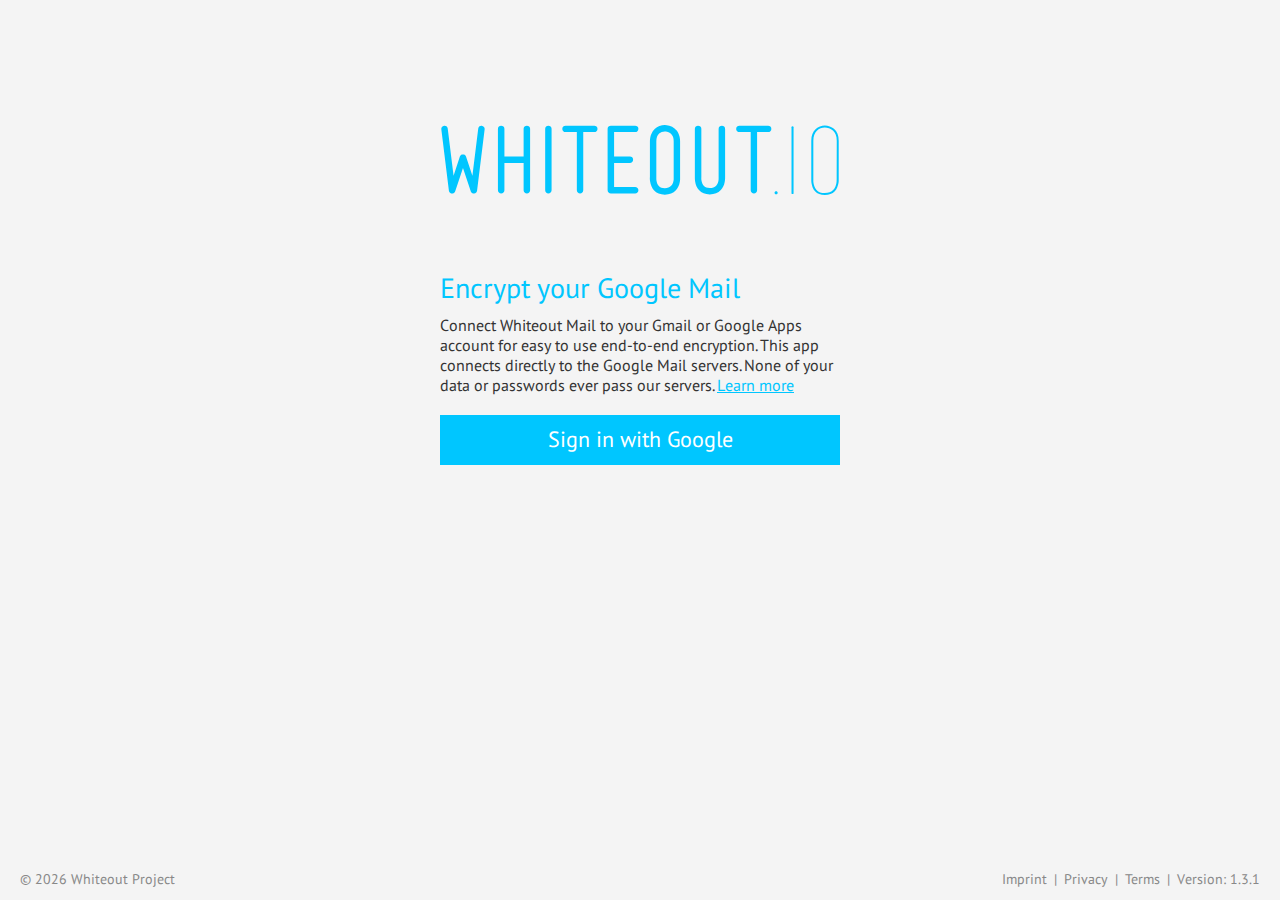
==== commit 20af5407: "Updates" ====
--- a/index.html
+++ b/index.html
@@ -24,8 +24,6 @@
     <link rel="icon" sizes="192x192" href="img/icon-192-android.png">
     <link rel="icon" sizes="196x196" href="img/icon-196-universal.png">
 
-    <!-- theme color -->
-    <meta name="theme-color" content="#00c6ff">
     <!-- standard web app manifest -->
     <link rel="manifest" href="webapp.json">
 
@@ -34,7 +32,6 @@
     <link rel="stylesheet" media="all" href="css/all.min.css" type="text/css">
 
     <!-- The Scripts -->
-    <script src="socket.io/socket.io.js"></script>
     <script src="js/openpgp.min.js"></script>
     <script src="js/forge.min.js"></script>
     <script src="js/app.min.js"></script>
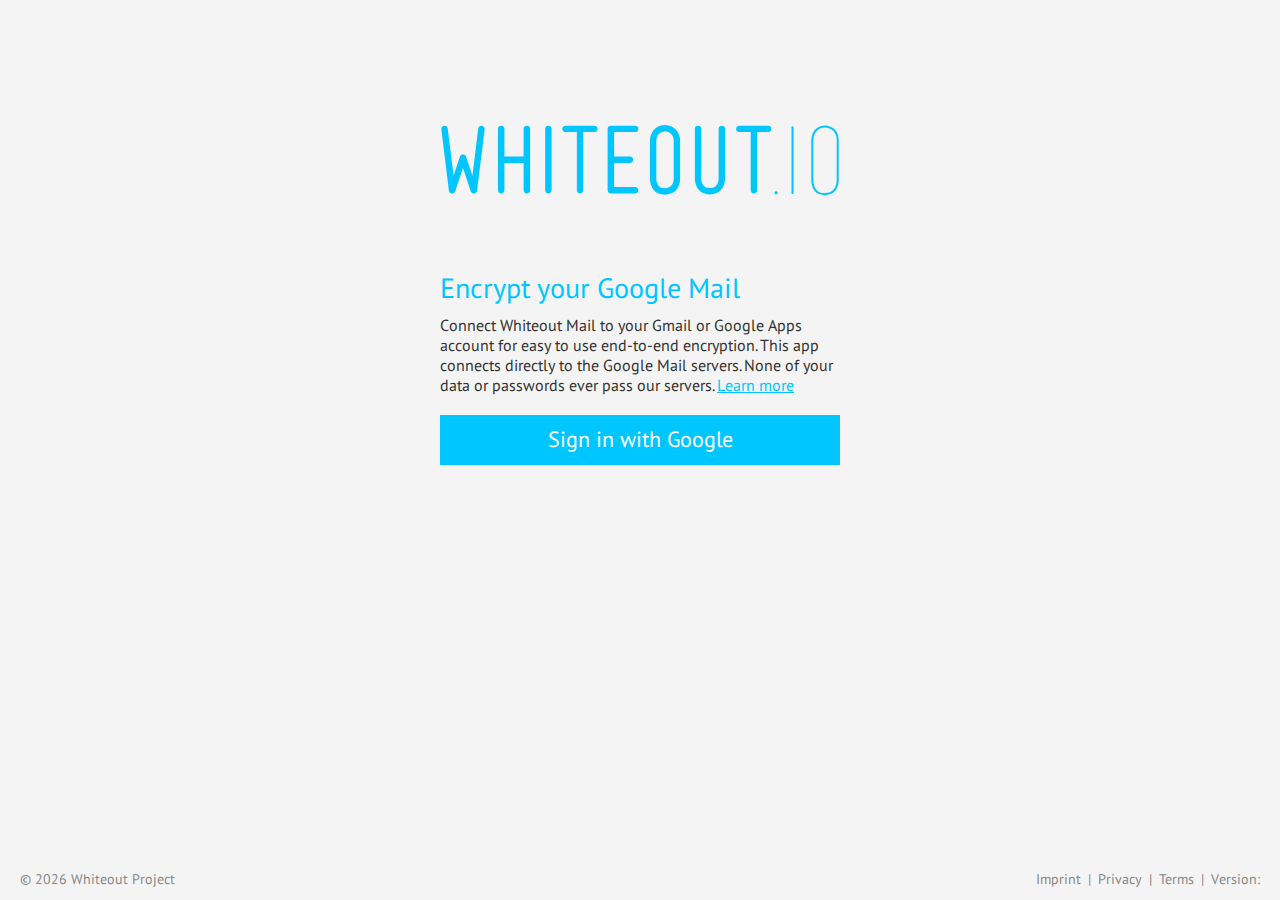
==== commit 4047e17d: "Updates" ====
--- a/index.html
+++ b/index.html
@@ -24,6 +24,8 @@
     <link rel="icon" sizes="192x192" href="img/icon-192-android.png">
     <link rel="icon" sizes="196x196" href="img/icon-196-universal.png">
 
+    <!-- theme color -->
+    <meta name="theme-color" content="#00c6ff">
     <!-- standard web app manifest -->
     <link rel="manifest" href="webapp.json">
 
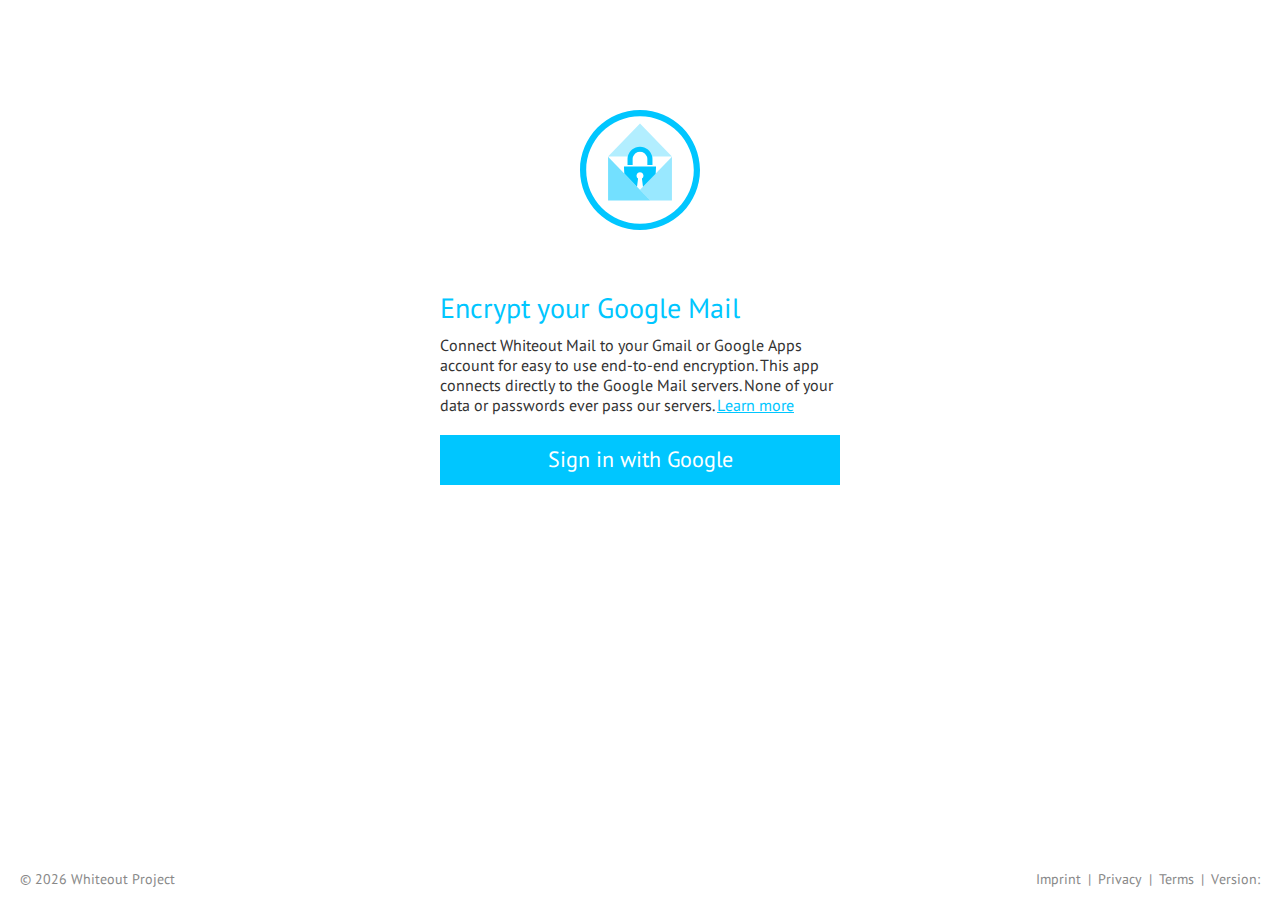
==== commit 2592a805: "Updates" ====
--- a/index.html
+++ b/index.html
@@ -2,6 +2,10 @@
 <html ng-csp manifest="appcache.manifest">
   <head>
     <meta charset="utf-8">
+
+    <!-- Protect against XSS in case HTTP headers cannot be set e.g. GitHub pages -->
+    <meta http-equiv="Content-Security-Policy" content="default-src 'self'; object-src 'none'; connect-src *; style-src 'self' 'unsafe-inline'; img-src *">
+
     <title>Whiteout Mail</title>
 
     <!-- iOS homescreen link -->
--- a/css/all.min.css
+++ b/css/all.min.css
@@ -1,4 +1,4 @@
 /*! Copyright © 2016, Whiteout Project. All rights reserved.*/
-@charset "UTF-8";[ng\:cloak],[ng-cloak],[data-ng-cloak],[x-ng-cloak],.ng-cloak,.x-ng-cloak,.ng-hide:not(.ng-hide-animate){display:none!important}ng\:form{display:block}
+@charset "UTF-8";[ng\:cloak],[ng-cloak],[data-ng-cloak],[x-ng-cloak],.ng-cloak,.x-ng-cloak,.ng-hide:not(.ng-hide-animate){display:none!important}ng\:form{display:block}.ng-animate-shim{visibility:hidden}.ng-anchor{position:absolute}
 /*! normalize.css v3.0.1 | MIT License | git.io/normalize */
-html{font-family:sans-serif;-ms-text-size-adjust:100%;-webkit-text-size-adjust:100%}body{margin:0}article,aside,details,figcaption,figure,footer,header,hgroup,main,nav,section,summary{display:block}audio,canvas,progress,video{display:inline-block;vertical-align:baseline}audio:not([controls]){display:none;height:0}[hidden],template{display:none}a{background:0 0}a:active,a:hover{outline:0}abbr[title]{border-bottom:1px dotted}strong{font-weight:700}dfn{font-style:italic}mark{background:#ff0;color:#000}small{font-size:80%}sub,sup{font-size:75%;line-height:0;position:relative;vertical-align:baseline}sup{top:-.5em}sub{bottom:-.25em}img{border:0}svg:not(:root){overflow:hidden}figure{margin:1em 40px}hr{box-sizing:content-box;height:0}pre{overflow:auto}code,kbd,pre,samp{font-family:monospace,monospace;font-size:1em}input,optgroup,select,textarea{color:inherit;font:inherit;margin:0}button{overflow:visible}button,select{text-transform:none}html input[type="button"]{-webkit-appearance:button;cursor:pointer}input[type="reset"],input[type="submit"]{cursor:pointer}button[disabled],html input[disabled]{cursor:default}button::-moz-focus-inner,input::-moz-focus-inner{border:0;padding:0}input[type="checkbox"],input[type="radio"]{box-sizing:border-box;padding:0}input[type="number"]::-webkit-inner-spin-button,input[type="number"]::-webkit-outer-spin-button{height:auto}input[type="search"]{-webkit-appearance:textfield;box-sizing:content-box}input[type="search"]::-webkit-search-cancel-button,input[type="search"]::-webkit-search-decoration{-webkit-appearance:none}fieldset{border:1px solid silver;margin:0 2px;padding:.35em .625em .75em}legend{border:0;padding:0}textarea{overflow:auto}optgroup{font-weight:700}table{border-collapse:collapse;border-spacing:0}td,th{padding:0}@font-face{font-family:'PT Sans';font-style:normal;font-weight:400;src:local("PT Sans"),local("PTSans-Regular"),url("../font/pt-sans.woff") format("woff")}@font-face{font-family:'PT Sans';font-style:normal;font-weight:700;src:local("PT Sans Bold"),local("PTSans-Bold"),url("../font/pt-sans-bold.woff") format("woff")}label,select,option,button{cursor:pointer}h1,h2,h3,h4,h5,h6{font-size:1em;font-weight:400;margin:0}b{font-weight:400}button,input[type="button"],input[type="submit"],input[type="reset"]{background:0 0;border:0;color:inherit;font:inherit;margin:0;padding:0;width:auto;-webkit-appearance:none;-webkit-user-select:none;-moz-user-select:none;-ms-user-select:none;user-select:none}input[type="button"],input[type="submit"],input[type="reset"]{-webkit-font-smoothing:antialiased}button::-moz-focus-inner,input[type="button"]::-moz-focus-inner,input[type="submit"]::-moz-focus-inner,input[type="reset"]::-moz-focus-inner{padding:0;border:0}*,*:before,*:after{box-sizing:border-box;-webkit-tap-highlight-color:transparent!important}::-webkit-scrollbar{width:10px}::-webkit-scrollbar-track{background:0 0}::-webkit-scrollbar-thumb{background:#ddd;border:3px solid transparent;background-clip:content-box}::-webkit-scrollbar-thumb:hover{background-color:#00c6ff}html{font-size:62.5%;height:100%}body{font-family:"PT Sans",Arial,sans-serif;font-size:16px;line-height:1.25;height:100%}body,input,button,select,textarea{-webkit-font-smoothing:antialiased;-moz-osx-font-smoothing:grayscale}input,button,select,textarea{font-family:inherit;font-size:inherit;line-height:inherit;background-image:none}.main-app-view{height:100%;overflow:hidden}@media (min-width:700px){.u-visible-sm{display:none!important}}@media (max-width:699px){.u-visible-md{display:none!important}}@media (min-width:1100px){.u-visible-md{display:none!important}}@media (max-width:1099px){.u-visible-lg{display:none!important}}@media (max-width:699px){.u-hidden-sm{display:none!important}}@media (min-width:700px) and (max-width:1099px){.u-hidden-md{display:none!important}}@media (min-width:1100px){.u-hidden-lg{display:none!important}}.u-waiting-cursor{cursor:wait!important}.u-hide-visually{visibility:hidden;position:absolute;width:0;height:0}.u-text-center{text-align:center}.u-gap-top{margin-top:30px}.u-gap-bottom{margin-bottom:30px}.btn{display:inline-block;padding:.5em .7em;font-size:18px;text-align:center;vertical-align:middle;cursor:pointer;border:0;border-radius:0;white-space:nowrap;-webkit-user-select:none;-moz-user-select:none;-ms-user-select:none;user-select:none;background-image:none;background-color:#00c6ff;color:#fff;transition:background-color .3s;text-decoration:none;font-weight:400;outline:none;min-width:5em}.btn,.btn>svg{position:relative}.btn>svg{width:1em;height:1em;fill:#fff;top:.15em}.btn:hover,.btn:focus{background-color:#33d1ff}.btn:active{background-image:none;box-shadow:none;-webkit-transform:translateX(2px) translateY(2px);transform:translateX(2px) translateY(2px)}.btn[disabled],.btn[aria-disabled="true"]{cursor:not-allowed;pointer-events:none;color:#fff;background-color:#ddd;background-image:url([data-uri])}.btn[disabled]>svg,.btn[aria-disabled="true"]>svg{fill:#fff}@media (-o-min-device-pixel-ratio:1.3/1),(-webkit-min-device-pixel-ratio:1.3),(min-resolution:125dpi){.btn[disabled],.btn[aria-disabled="true"]{background-size:3px 3px}}.btn--big{font-size:22px}.btn--invalid{background-color:#ff878d;color:#fff;background-image:url([data-uri])}.btn--invalid>svg{fill:#fff}@media (-o-min-device-pixel-ratio:1.3/1),(-webkit-min-device-pixel-ratio:1.3),(min-resolution:125dpi){.btn--invalid{background-size:3px 3px}}.btn--invalid:hover,.btn--invalid:focus{background-color:#ffa1a5}.btn--secondary{background-color:#949494}.btn--secondary:hover,.btn--secondary:focus{background-color:#aeaeae}.btn--light{height:2em;padding:.3em .5em;font-size:16px;border:1px solid #00c6ff;background:0 0;color:#00c6ff}.btn--light>svg{fill:#00c6ff}.btn--light:hover,.btn--light:focus{background-color:rgba(0,198,255,.1)}.btn--light[disabled],.btn--light[aria-disabled="true"]{color:#666;border-color:#666;background:0 0}.btn--light[disabled]>svg,.btn--light[aria-disabled="true"]>svg{fill:#666}.btn--light-dropdown{height:2em;padding:.3em .5em;font-size:16px;border:1px solid #00c6ff;background:0 0;color:#00c6ff;text-align:left;min-width:0}.btn--light-dropdown>svg{fill:#00c6ff}.btn--light-dropdown .btn__dropdown{margin-left:.75em;top:.2em}.btn--light-dropdown:hover,.btn--light-dropdown:focus{background-color:rgba(0,198,255,.1)}.btn--light-dropdown[disabled],.btn--light-dropdown[aria-disabled="true"]{color:#666;border-color:#666;background:0 0}.btn--light-dropdown[disabled]>svg,.btn--light-dropdown[aria-disabled="true"]>svg{fill:#666}.btn--light-dropdown.wo-dropdown-active{background-color:#00c6ff;color:#fff}.btn--light-dropdown.wo-dropdown-active>svg{fill:#fff}.btn-navicon{background:0 0;border:0;border-radius:0;padding:0;margin:0;outline:0}.btn-navicon>svg{fill:#00c6ff;width:2em;height:2em;vertical-align:middle}.btn-icon{position:relative;display:inline-block;margin:0;padding:0;border:2px solid #00c6ff;border-radius:50%;vertical-align:middle;cursor:pointer;white-space:nowrap;-webkit-user-select:none;-moz-user-select:none;-ms-user-select:none;user-select:none;background-image:none;text-decoration:none;font-weight:400;font-size:16px;background:0 0;line-height:1;height:2.7em;width:2.7em;text-align:center;outline:none;-webkit-font-smoothing:antialiased}.btn-icon>svg{width:1.05em;height:1.05em;fill:#00c6ff;vertical-align:middle;margin-top:-.1em}.btn-icon--disabled,.btn-icon[disabled],.btn-icon[aria-disabled="true"]{cursor:not-allowed;pointer-events:none;color:#666;box-shadow:0 0 0 2px #666}.btn-icon--disabled>svg,.btn-icon[disabled]>svg,.btn-icon[aria-disabled="true"]>svg{fill:#666}.btn-icon:active{-webkit-transform:translateX(2px) translateY(2px);transform:translateX(2px) translateY(2px)}.btn-icon:hover,.btn-icon:focus{background-color:rgba(0,198,255,.1)}.btn-icon.wo-dropdown-active{background-color:#00c6ff;color:#fff}.btn-icon.wo-dropdown-active>svg{fill:#fff}.btn-icon-light{position:relative;display:inline-block;background:0 0;border-radius:0;border:0;padding:0;margin:0;font-size:16px;transition:opacity .3s;outline:0}.btn-icon-light>svg{width:1.5em;height:1.5em;fill:#00c6ff}.btn-icon-light--disabled,.btn-icon-light[disabled],.btn-icon-light[aria-disabled="true"]{cursor:not-allowed;pointer-events:none}.btn-icon-light--disabled>svg,.btn-icon-light[disabled]>svg,.btn-icon-light[aria-disabled="true"]>svg{fill:#888}.btn-icon-light:active{-webkit-transform:translateX(1px) translateY(1px);transform:translateX(1px) translateY(1px)}.btn-icon-very-light{position:relative;display:inline-block;background:0 0;border-radius:0;border:0;padding:0;margin:0;font-size:14px;opacity:.5;outline:0}.btn-icon-very-light:focus,.btn-icon-very-light:hover{opacity:1}.btn-icon-very-light>svg{width:1em;height:1em;fill:#888}.btn-icon-very-light--disabled,.btn-icon-very-light[disabled],.btn-icon-very-light[aria-disabled="true"]{display:none}.btn-icon-very-light:active{-webkit-transform:translateX(1px) translateY(1px);transform:translateX(1px) translateY(1px)}.label{padding:.3em .8em;font-size:14px;text-align:center;border-radius:1em;white-space:nowrap;background-color:#00c6ff;color:#fff;transition:background-color .3s}.label,.label>svg{display:inline-block;vertical-align:middle}.label>svg{fill:#fff;width:1.5em;height:1.3em;margin-top:-.1em}.label--invalid{background-color:#ff878d;color:#fff;background-image:url([data-uri])}.label--invalid>svg{fill:#fff}@media (-o-min-device-pixel-ratio:1.3/1),(-webkit-min-device-pixel-ratio:1.3),(min-resolution:125dpi){.label--invalid{background-size:3px 3px}}.label--invalid-clickable{cursor:pointer}.label--invalid-clickable:hover,.label--invalid-clickable:focus{background-color:#ffa1a5}.label--invalid-clickable:active{-webkit-transform:translateX(1px) translateY(1px);transform:translateX(1px) translateY(1px)}.label--blank{background-color:transparent;color:#000;text-align:left;padding-left:0;padding-right:0}.label--blank>svg{fill:#000}.form{margin:20px auto 40px;max-width:400px}.form__error-message{margin-bottom:10px;color:#ff3f49}.form__row{margin-bottom:10px}.form__row--multi{margin-bottom:0}@media (min-width:420px){.form__row--multi{display:-webkit-flex;display:-ms-flexbox;display:flex}}.form__col{margin-bottom:10px}@media (min-width:420px){.form__col{-webkit-flex-grow:1;-ms-flex-positive:1;flex-grow:1;-webkit-flex-basis:0;-ms-flex-preferred-size:0;flex-basis:0}.form__col+.form__col{margin-left:10px}.form__col--2{-webkit-flex-grow:2;-ms-flex-positive:2;flex-grow:2}}.form .btn{width:100%}.form-fieldset{margin:0 0 20px;border:1px solid #ddd}.form-fieldset legend{color:#00c6ff;padding:0 .5em}.form-fieldset>:first-child{margin-top:0}.form-fieldset>:last-child{margin-bottom:0}.form-fieldset--standalone{margin:30px 0 40px}.form-fieldset--error{border-color:#ff3f49}.form-fieldset--error legend{color:#ff3f49}.form-input-with-button{display:-webkit-flex;display:-ms-flexbox;display:flex;-webkit-flex-direction:row;-ms-flex-direction:row;flex-direction:row}.form-input-with-button>.input-text,.input-select .form-input-with-button>select{-webkit-flex-grow:1;-ms-flex-positive:1;flex-grow:1;margin-right:10px;height:40px}.form-input-with-button>.btn{-webkit-flex-shrink:0;-ms-flex-negative:0;flex-shrink:0;height:40px}@media (min-width:700px){.form-input-with-button>.btn{min-width:8em}}.input-text{padding:.5em .7em}.input-text,.input-select select{width:100%;background-color:#fff;border:1px solid #ddd;color:#333;font-size:16px;outline:none;box-shadow:none;border-radius:0;-webkit-appearance:none}.input-text::-webkit-input-placeholder,.input-select select::-webkit-input-placeholder{color:#888}.input-text::-moz-placeholder,.input-select select::-moz-placeholder{color:#888}.input-text:-ms-input-placeholder,.input-select select:-ms-input-placeholder{color:#888}.input-text::placeholder,.input-select select::placeholder{color:#888}.input-text.ng-touched.ng-invalid,.input-select select.ng-touched.ng-invalid,.input-text--error{border-color:#ff3f49}.input-text--big{font-size:22px}.textarea{width:100%;height:100px;border:1px solid #ddd;resize:none;outline:none}.input-select{position:relative}.input-select:after{position:absolute;right:.5em;top:0;content:'<>';color:#333;-webkit-transform:rotate(90deg);transform:rotate(90deg);pointer-events:none}.input-select select{padding:.5em 2em .5em .7em}.input-file{width:100%;background-color:#fff;border:1px solid #ddd;color:#333;font-size:1em;padding:4px;outline:none}.input-file::-webkit-file-upload-button{background-color:#949494;border:0;color:#fff;padding:4px 10px;font-family:inherit;font-size:inherit;line-height:inherit;-webkit-font-smoothing:antialiased;-moz-osx-font-smoothing:grayscale;outline:none;cursor:pointer}.input-error-message{margin:5px 0;padding:0;color:#ff3f49;font-size:16px}.search{position:relative;width:100%}.search .input-text,.search .input-select select,.input-select .search select{padding-left:1.8em}.search>svg{position:absolute;left:.7em;fill:#888;top:.7em;height:1em;width:.8em}.search--light .input-text,.search--light .input-select select,.input-select .search--light select{height:2em;padding-top:.5em;padding-bottom:.5em}.search--light>svg{top:.5em}.input-checkbox{display:block;padding-left:2em}.input-checkbox .checkbox{float:left;margin-top:.1em;margin-left:-2em}.input-checkbox a{color:#00c6ff;text-decoration:underline}.checkbox input[type="checkbox"]{display:none}.checkbox input[type="checkbox"]:checked+span svg{opacity:1;-webkit-transform:scale(1,1);transform:scale(1,1)}.checkbox span{display:inline-block;width:1em;height:1em;line-height:1em;border:1px solid #888;text-align:center;background-color:#fff}.checkbox span svg{display:inline-block;fill:#00c6ff;height:90%;width:90%;opacity:0;-webkit-transform:scale(.5,.5);transform:scale(.5,.5);-webkit-transform-origin:center center;transform-origin:center center;transition:opacity .2s,-webkit-transform .2s;transition:opacity .2s,transform .2s}.checkbox:hover span,.checkbox:focus span{border-color:#333}.input-email-fixed-domain{display:-webkit-flex;display:-ms-flexbox;display:flex}.input-email-fixed-domain>input{-webkit-flex-grow:1;-ms-flex-positive:1;flex-grow:1;margin-right:10px}.input-email-fixed-domain>span{font-size:18px;-webkit-flex-shrink:0;-ms-flex-negative:0;flex-shrink:0;line-height:38px}@media (min-width:700px){.input-email-fixed-domain>span{font-size:22px}}.input-code>input{display:inline-block;width:4em}.spinner{vertical-align:middle;display:inline-block;margin-right:.2em;height:1em;width:1em;-webkit-animation:spinner-rotation .6s linear infinite;animation:spinner-rotation .6s linear infinite;border-left:.17em solid rgba(0,0,0,.2);border-right:.17em solid rgba(0,0,0,.2);border-bottom:.17em solid rgba(0,0,0,.2);border-top:.17em solid rgba(0,0,0,.7);border-radius:100%}.spinner--big{font-size:150%}@-webkit-keyframes spinner-rotation{from{-webkit-transform:rotate(0deg);transform:rotate(0deg)}to{-webkit-transform:rotate(359deg);transform:rotate(359deg)}}@keyframes spinner-rotation{from{-webkit-transform:rotate(0deg);transform:rotate(0deg)}to{-webkit-transform:rotate(359deg);transform:rotate(359deg)}}.spinner-block{text-align:center;margin:20px 0}.spinner-block--standalone{margin:50px 0}.tags-input .host{position:relative}.tags-input .host:active{outline:none}.tags-input .tags{overflow:hidden;word-wrap:break-word;cursor:text}.tags-input .tag-list{margin:0;padding:0;list-style-type:none;float:left}.tags-input .tag-item{cursor:default}.tags-input .tag-item .remove-button{position:relative;font-weight:700;font-size:1.2em;vertical-align:middle;line-height:.5em;cursor:pointer;left:3px}.tags-input .tags .input{border:0;outline:none;margin:2px;padding:0 0 0 5px;float:left;min-width:10em}.tags-input .tags .input.invalid-tag{color:#ff3f49}.tags-input .tags .input::-ms-clear{display:none}.tags-input .autocomplete{margin-top:5px;position:absolute;z-index:999;width:100%;background-color:#fff;border:1px solid #ddd;box-shadow:2px 2px 5px rgba(0,0,0,.2)}.tags-input .autocomplete .suggestion-list{margin:0;padding:0;list-style-type:none}.tags-input .autocomplete .suggestion-item{padding:5px 10px;cursor:pointer;white-space:nowrap;overflow:hidden;text-overflow:ellipsis;color:#000;background-color:#fff}.tags-input .autocomplete .suggestion-item em{font-weight:700;font-style:normal}.tags-input .autocomplete .suggestion-item.selected{color:#fff;background-color:#00c6ff}.mail-addresses{position:relative;margin-bottom:.2em;padding-left:3em}.mail-addresses>label{position:absolute;top:0;left:0;width:3em;line-height:1.5em;color:#888;text-align:left}.mail-addresses .label{margin-right:.2em;margin-bottom:.2em}.mail-addresses__more{position:relative;z-index:1;float:right;line-height:1.5em}.mail-addresses__more>button{display:inline-block;background:0 0;padding:0;margin:0 0 0 1em;text-decoration:none;color:#000;transition:color .3s;border:0;outline:0}.mail-addresses__more>button:hover,.mail-addresses__more>button:focus{color:#00c6ff;text-decoration:underline}.mail-addresses__stripped:after{content:"…"}.attachments{list-style:none;border:1px solid #ddd;margin:0;padding:5px 5px 0;text-align:left}.attachments>li{display:inline-block;height:28px;max-width:100%;line-height:27px;border-radius:14px;vertical-align:middle;margin-right:5px;margin-bottom:5px;padding:0 10px;border:1px solid #ddd;cursor:pointer;white-space:nowrap;overflow:hidden;text-overflow:ellipsis}.attachments>li:first-child{margin-left:0}.attachments>li>svg{display:inline-block;height:.8em;width:.8em;fill:#888;vertical-align:baseline}.attachments>li:hover,.attachments>li:focus{background-color:#f2f2f2}.attachments__delete{display:inline-block;border:none;background:0 0;outline:none;margin-left:.3em;margin-top:-.2em;padding:0;vertical-align:middle;height:1em;line-height:1em}.attachments__delete>svg{width:1em;height:1em;fill:#888;vertical-align:baseline}.attachments__delete:hover svg,.attachments__delete:focus svg{fill:#7b7b7b}.tooltip{position:absolute;top:-9999px;left:-9999px;display:block;z-index:9000;max-width:276px;padding:1px;text-align:left;font-size:14px;background-color:#fff;color:#333;border:1px solid #ddd;margin-left:10px;will-change:opacity,transform;transition:opacity .3s,top .3s step-end,left .3s step-end,-webkit-transform .3s step-end;transition:opacity .3s,top .3s step-end,left .3s step-end,transform .3s step-end;opacity:0;-webkit-transform:translateX(10px);transform:translateX(10px)}.tooltip__title{margin:0;padding:9px 14px;font-weight:700;background-color:#ececec;border-bottom:1px solid #fff}.tooltip__content{padding:9px 14px;background-color:#f9f9f9}.tooltip__arrow,.tooltip__arrow:after{position:absolute;display:block;width:0;height:0;border-color:transparent;border-style:solid}.tooltip__arrow{border-width:11px;top:50%;left:-11px;margin-top:-11px;border-left-width:0;border-right-color:#ddd}.tooltip__arrow:after{border-width:10px;content:" ";left:1px;bottom:-10px;border-left-width:0;border-right-color:#f9f9f9}.tooltip--show{transition:opacity .3s,-webkit-transform .2s ease-out;transition:opacity .3s,transform .2s ease-out;opacity:1;-webkit-transform:none;transform:none}.dropdown{position:absolute;top:-9999px;left:-9999px;display:block;z-index:9000;max-height:400px;max-width:300px;min-width:150px;overflow-y:auto;-webkit-overflow-scrolling:touch;text-align:left;font-size:16px;background:#fff;color:#00c6ff;border:1px solid #00c6ff;margin:0;padding:0;list-style:none;will-change:opacity,transform;transition:opacity .3s,top .3s step-end,left .3s step-end,-webkit-transform .3s step-end;transition:opacity .3s,top .3s step-end,left .3s step-end,transform .3s step-end;opacity:0;-webkit-transform:translateY(10px);transform:translateY(10px)}.dropdown li:after{display:block;content:'';height:0;margin:0 10px;border-bottom:1px solid #ddd}.dropdown li:last-child:after{display:none}.dropdown button{display:block;background:0 0;width:100%;border:0;outline:0;padding:.5em 15px;color:#00c6ff;text-align:left;overflow:hidden;text-overflow:ellipsis;white-space:nowrap}.dropdown button>svg{display:inline-block;width:2em;height:1em;vertical-align:middle;fill:#00c6ff}.dropdown button:hover,.dropdown button:focus{background-color:#fafafa}.dropdown--show{transition:opacity .3s,-webkit-transform .2s ease-out;transition:opacity .3s,transform .2s ease-out;opacity:1;-webkit-transform:none;transform:none}.toolbar__label{white-space:nowrap;overflow:hidden;text-overflow:ellipsis;display:block;box-sizing:content-box;padding:10px 15px;line-height:24px;height:24px;font-size:16px;color:#333;text-decoration:none}.toolbar__label>svg{display:inline-block;fill:#00c6ff;vertical-align:baseline;height:.8em;width:.45em}.toolbar__label.wo-touch-active{background:rgba(0,0,0,.1)}@media (min-width:700px){.toolbar__label{font-size:22px}}.toolbar__actions{display:-webkit-flex;display:-ms-flexbox;display:flex;-webkit-flex-direction:row;-ms-flex-direction:row;flex-direction:row;text-align:center;list-style:none;margin:0;box-sizing:content-box;padding:10px 15px;line-height:24px;height:24px}.toolbar__actions>li{-webkit-flex-grow:1;-ms-flex-positive:1;flex-grow:1}.toolbar__actions>li .btn-icon-light{width:100%}@media (min-width:700px){.toolbar__actions{-webkit-justify-content:flex-end;-ms-flex-pack:end;justify-content:flex-end}.toolbar__actions>li{-webkit-flex-grow:0;-ms-flex-positive:0;flex-grow:0;padding-left:30px}}.typo-title{font-size:22px;color:#00c6ff;margin:0 0 10px}@media (min-width:700px){.typo-title{font-size:28px}}.typo-paragraph{margin:0 0 10px}.typo-paragraph strong{font-weight:400;color:#00c6ff}.typo-paragraph em{font-style:italic}.typo-paragraph a{color:#00c6ff;text-decoration:underline}.typo-code{font-family:monospace;font-weight:700;-webkit-user-select:text;-moz-user-select:text;-ms-user-select:text;user-select:text}.app{position:relative;height:100%;-webkit-user-select:none;-moz-user-select:none;-ms-user-select:none;user-select:none}.app__aside{position:absolute;left:0;top:0;height:100%;width:260px;background:#00c6ff;color:#fff}@media (max-width:1099px){.app__aside{-webkit-transform:translateX(-100%);transform:translateX(-100%)}}@media (min-width:1100px){.app__aside{width:220px;background:#fff;color:#333}}.app__aside-scroll{height:100%;width:100%;overflow:auto;-webkit-overflow-scrolling:touch}.app__aside-scroll::-webkit-scrollbar{width:10px}.app__aside-scroll::-webkit-scrollbar-track{background:0 0}.app__aside-scroll::-webkit-scrollbar-thumb{background:rgba(255,255,255,.7);border:3px solid transparent;background-clip:content-box}.app__aside-scroll::-webkit-scrollbar-thumb:hover{background-color:#fff}.app__aside-scroll::-webkit-scrollbar{display:none}@media (min-width:1100px){.app__aside-scroll::-webkit-scrollbar{width:10px}.app__aside-scroll::-webkit-scrollbar-track{background:0 0}.app__aside-scroll::-webkit-scrollbar-thumb{background:#ddd;border:3px solid transparent;background-clip:content-box}.app__aside-scroll::-webkit-scrollbar-thumb:hover{background-color:#00c6ff}}.app__container{position:absolute;top:0;left:0;right:0;bottom:0}@media (max-width:1099px){.app__container:after{display:block;content:'';position:absolute;top:0;left:0;background:rgba(0,0,0,.2);width:100%;height:100%;-webkit-transform:translateX(110%);transform:translateX(110%)}}@media (min-width:1100px){.app__container{left:220px}}.app__header{display:none}@media (min-width:1100px){.app__header{display:block;height:80px}}.app__main{height:100%;-webkit-transform:translateZ(0);transform:translateZ(0)}@media (min-width:1100px){.app__main{position:absolute;bottom:0;width:100%;height:auto;top:80px;border-top:1px solid #ddd;border-left:1px solid #ddd}}@media (max-width:1099px){.app{transition:-webkit-transform .15s ease-out;transition:transform .15s ease-out}.app,.app .app__container:after{will-change:transform;-webkit-transform-style:preserve-3d;transform-style:preserve-3d}}@media (max-width:1099px){.app--show-aside{-webkit-transform:translateX(260px);transform:translateX(260px)}.app--show-aside .app__container:after{-webkit-transform:none;transform:none}}.page{height:100%;overflow-y:auto;-webkit-overflow-scrolling:touch;-webkit-user-select:none;-moz-user-select:none;-ms-user-select:none;user-select:none}.page__canvas{min-height:100%;display:-webkit-flex;display:-ms-flexbox;display:flex;-webkit-flex-direction:column;-ms-flex-direction:column;flex-direction:column;padding:10px 20px;background:#f4f4f4;color:#333}.page__header{margin:45px 0}.page__header img{display:block;width:100%;max-width:400px;margin:0 auto}@media (min-width:700px){.page__header{margin:115px 0 75px}}@media (max-width:419px){.page .toolbar .toolbar__label{padding-left:0}}.page__main{-webkit-flex-grow:1;-ms-flex-positive:1;flex-grow:1;margin:0 auto 20px;max-width:400px;width:100%}.page__footer{width:100%;text-align:center;font-size:14px;color:#888;line-height:1.5}.page__footer nav ul{list-style:none;margin:0;padding:0}.page__footer nav li{display:inline}.page__footer nav li:after{display:inline-block;content:' | ';margin:0 .5em}.page__footer nav li:last-child:after{display:none}.page__footer nav a{color:inherit;text-decoration:none}.page__footer nav a:hover,.page__footer nav a:focus{text-decoration:underline}@media (min-width:700px){.page__footer{text-align:left}.page__footer nav{float:right}}.nav{min-height:100%;position:relative;padding:15px;background:#00c6ff;color:#fff}.nav h1{text-indent:102%;white-space:nowrap;overflow:hidden;background:url(../img/whiteout_logo_light.svg) left top no-repeat;background-size:contain;height:26px;margin-bottom:40px}.nav__write{display:none}.nav__folders{padding:0;margin:0 0 15px;list-style:none}.nav__folders+.nav__folders{border-top:1px solid #fff;margin-top:15px;padding-top:15px}.nav__folder{position:relative;font-size:22px;margin-bottom:16px;padding-right:40px}.nav__folder:last-child{margin-bottom:0}.nav__folder a{white-space:nowrap;overflow:hidden;text-overflow:ellipsis;display:block;color:#fff;text-decoration:none}.nav__folder a>svg{fill:#fff;width:20px;height:1em;vertical-align:middle;margin-right:5px;margin-top:-.25em}.nav__folder .btn-icon-very-light{display:none}.nav__folder--open,.nav__counter{font-weight:700}.nav__counter{display:block;position:absolute;right:0;top:.2em;width:2.2em;height:1.5em;line-height:1.5em;border-radius:.75em;text-align:center;background:#fff;color:#00c6ff;font-size:16px}.nav__secondary{margin:30px 0 0;border-top:1px solid #fff;padding:15px 0 0;list-style:none}.nav__secondary>li{font-size:18px;margin-bottom:10px}.nav__secondary>li:last-child{margin-bottom:0}.nav__secondary>li a{display:block;color:#fff;text-decoration:none}.nav__secondary>li a>svg{fill:#fff;width:20px;height:1em;vertical-align:middle;margin-right:5px;margin-top:-.25em}.nav__secondary>li--open{font-weight:700}@media (min-width:1100px){.nav{padding:27px 10px 30px;background:#fff;color:#333}.nav h1{height:26px;margin-bottom:27px;background-position:center center;background-image:url(../img/whiteout_logo.svg)}.nav__write{display:block;margin-bottom:20px}.nav__write .btn{width:100%}.nav__folders+.nav__folders{border-top-color:#ddd}.nav__folders+.nav__folders .nav__folder{margin-bottom:8px}.nav__folder{font-size:16px;padding-left:8px;padding-right:20px;margin-bottom:16px}.nav__folder a{color:#00c6ff}.nav__folder a>svg{fill:#00c6ff}.nav__folder .btn-icon-very-light{display:block;position:absolute;right:0;top:.25em}.nav__counter{display:inline;position:static;font-weight:inherit;font-size:inherit}.nav__counter:before{content:'('}.nav__counter:after{content:')'}.nav__secondary{margin-bottom:15px;border-top-color:#ddd}.nav__secondary>li{font-size:14px;padding-left:8px}.nav__secondary>li a{color:#888}.nav__secondary>li a>svg{fill:#888}}.nav-footer{display:none}@media (min-width:1100px){.nav-footer{display:block;position:absolute;bottom:0;left:10px;right:10px;height:30px;border-top:1px solid #ddd;background:#fff;font-size:12px;line-height:26px;color:#888}.nav-footer svg{display:inline-block;height:1.5em;width:1.5em;padding-right:.5em;fill:#888;vertical-align:middle}}.action-bar{padding:24px 20px 0 0}.action-bar:after{content:"";display:table;clear:both}.action-bar__primary{float:left}.action-bar__secondary{float:left;margin-left:20px}.action-bar__search{float:right;margin-left:20px;width:20em}.action-bar .btn{margin-right:.2em}.mail-list-wrapper{position:relative;height:100%}.mail-list-wrapper__aside{display:none;height:100%;overflow:hidden}@media (min-width:700px) and (max-width:1099px){.mail-list-wrapper__aside{display:block;position:absolute;left:0;top:0;width:344px;border-right:1px solid #ddd}}.mail-list-wrapper__container{height:100%}@media (min-width:700px) and (max-width:1099px){.mail-list-wrapper__container{position:absolute;left:344px;top:0;right:0}}@media (max-width:699px){.mail-list-wrapper--show-aside .mail-list-wrapper__aside{display:block}.mail-list-wrapper--show-aside .mail-list-wrapper__container{display:none}}@media (min-width:1100px){.mail-list-wrapper--show-aside .mail-list-wrapper__aside{display:block}.mail-list-wrapper--show-aside .mail-list-wrapper__container{display:none}}.lightbox{display:none;position:absolute;width:100%;height:100%;top:0;left:0;z-index:1000;background:rgba(0,0,0,.8);overflow:auto;-webkit-overflow-scrolling:touch;text-align:center}@media (min-width:700px){.lightbox:before{content:"";height:100%;margin-right:-.25em}.lightbox:before,.lightbox>.lightbox__body{display:inline-block;vertical-align:middle}}.lightbox__body{position:relative;width:100%;min-height:100%;padding:15px;background:#fff;color:#333;display:-webkit-flex;display:-ms-flexbox;display:flex;-webkit-flex-direction:column;-ms-flex-direction:column;flex-direction:column;text-align:left;margin:0 auto;will-change:transform}@media (min-width:700px){.lightbox__body{width:90%;max-width:762px;min-height:0}}.lightbox__header{-webkit-flex-shrink:0;-ms-flex-negative:0;flex-shrink:0;text-align:center;position:relative;margin-bottom:20px}.lightbox__header h2{margin:0;padding:0;font-size:22px;font-weight:400;line-height:1em;color:#333}.lightbox__close{position:absolute;top:0;right:0;display:block;border:none;background:0 0;padding:0 0 0 40px;margin:0;color:#333;outline:none}.lightbox__close svg{height:1em;width:1em;fill:#333}.lightbox__content{-webkit-flex-grow:1;-ms-flex-positive:1;flex-grow:1;overflow:hidden}.lightbox__controls{text-align:right;margin-top:15px;-webkit-flex-shrink:0;-ms-flex-negative:0;flex-shrink:0}.lightbox__controls .btn{min-width:6em;margin-top:5px}.lightbox--dialog:before{content:"";height:100%;margin-right:-.25em}.lightbox--dialog:before,.lightbox--dialog>.lightbox__body{display:inline-block;vertical-align:middle}.lightbox--dialog .lightbox__body{min-height:0;max-width:450px}.lightbox--dialog .lightbox__content{padding:0 15px;text-align:center}.lightbox--dialog .lightbox__controls{margin-top:25px}.lightbox--show{display:block}.lightbox--show-add{display:block;opacity:0}@media (min-width:700px){.lightbox--show-add{transition:opacity .3s}}.lightbox--show-add .lightbox__body{-webkit-transform:scale(.7);transform:scale(.7)}@media (min-width:700px){.lightbox--show-add .lightbox__body{transition:-webkit-transform .3s;transition:transform .3s}}.lightbox--show-add-active{opacity:1}.lightbox--show-add-active .lightbox__body{-webkit-transform:scale(1);transform:scale(1)}.lightbox--show-remove{display:block;opacity:1}@media (min-width:700px){.lightbox--show-remove{transition:opacity .3s}}.lightbox--show-remove .lightbox__body{-webkit-transform:scale(1);transform:scale(1)}@media (min-width:700px){.lightbox--show-remove .lightbox__body{transition:-webkit-transform .3s;transition:transform .3s}}.lightbox--show-remove-active{opacity:0}.lightbox--show-remove-active .lightbox__body{-webkit-transform:scale(.7);transform:scale(.7)}@media (max-width:1099px){.mail-list{display:-webkit-flex;display:-ms-flexbox;display:flex;-webkit-flex-direction:column;-ms-flex-direction:column;flex-direction:column;height:100%;width:100%;background:#fff;color:#333}.mail-list>header{position:relative;-webkit-flex-shrink:0;-ms-flex-negative:0;flex-shrink:0;padding:15px;cursor:pointer}.mail-list>header .btn-navicon{float:left;margin-right:1em}.mail-list>header h2{white-space:nowrap;overflow:hidden;text-overflow:ellipsis;padding-top:4px;padding-right:50px;color:#333;font-size:22px;font-weight:400}.mail-list>header .btn-icon-light{position:absolute;top:15px;right:15px;padding-left:1em}.mail-list>header .btn-icon-light>svg{width:2em;height:2em}.mail-list>header.wo-touch-active{background:rgba(0,0,0,.1)}.mail-list__search{-webkit-flex-shrink:0;-ms-flex-negative:0;flex-shrink:0;padding:0 15px 10px}.mail-list__scroll-canvas{-webkit-flex-grow:1;-ms-flex-positive:1;flex-grow:1;padding:0 15px;overflow-y:scroll;-webkit-overflow-scrolling:touch;-webkit-transform:translateZ(0);transform:translateZ(0)}.mail-list__scroll-canvas::-webkit-scrollbar{display:none}.mail-list__entries{list-style:none;margin:0;padding:0}.mail-list>footer{-webkit-flex-shrink:0;-ms-flex-negative:0;flex-shrink:0;position:relative;height:30px;padding:0 15px;background:#fff;width:100%;font-size:12px;color:#333;line-height:30px}.mail-list>footer:before{content:'';display:block;height:0;border-top:1px solid #ddd}.mail-list>footer svg{display:inline-block;height:1.5em;width:1.5em;padding-right:.5em;fill:#333;vertical-align:middle}}@media (min-width:700px){.mail-list>header{padding:15px}.mail-list>header h2{padding-right:0}.mail-list>header .btn-icon-light{display:none}}@media (min-width:1100px){.mail-list{height:100%;background:#f4f4f4}.mail-list>header,.mail-list__search,.mail-list>footer{display:none}.mail-list__scroll-canvas{height:100%;overflow-y:scroll;-webkit-overflow-scrolling:touch}.mail-list__entries{display:table;table-layout:fixed;width:100%;list-style:none;margin:0;padding:0}}@media (max-width:1099px){.mail-list-entry{position:relative;display:block;padding:11px 30px;cursor:pointer;margin-top:11px}.mail-list-entry:before{content:'';display:block;position:absolute;top:-6px;left:0;right:0;height:0;border-top:1px solid #ddd}.mail-list-entry:first-child{margin-top:0}.mail-list-entry:first-child:before{display:none}.mail-list-entry:last-child{margin-bottom:5px}.mail-list-entry__flags{position:absolute;top:11px;left:0;list-style:none;margin:0;padding:0;width:30px;line-height:22px}.mail-list-entry__flags>li{font-size:90%;text-align:center}.mail-list-entry__flags>li>svg{display:inline-block;vertical-align:middle;width:1em;height:1em}.mail-list-entry__flags-unread{display:none}.mail-list-entry__flags-unread:after{display:inline-block;content:'';width:1em;height:1em;border-radius:50%;background-color:#00c6ff;vertical-align:middle}.mail-list-entry__flags-checked,.mail-list-entry__flags-flagged,.mail-list-entry__flags-encrypted{display:none}.mail-list-entry__flags-answered>svg{fill:#888}.mail-list-entry__flags-attachment{display:none}.mail-list-entry__flags-attachment>svg{fill:#888}.mail-list-entry__attachment{display:none}.mail-list-entry__encrypted{position:absolute;top:11px;right:11px;text-align:center;font-size:90%}.mail-list-entry__encrypted>svg{display:inline-block;vertical-align:middle;width:1.2em;height:1.2em;fill:#00c6ff}.mail-list-entry__name{color:#00c6ff;font-size:22px;font-weight:400;line-height:1;padding-right:.5em}.mail-list-entry__name,.mail-list-entry__subject{white-space:nowrap;overflow:hidden;text-overflow:ellipsis;padding-bottom:8px}.mail-list-entry__subject{font-size:14px;line-height:14px;font-weight:700;padding-right:90px}.mail-list-entry__subject>span{display:none}.mail-list-entry__time{white-space:nowrap;overflow:hidden;text-overflow:ellipsis;position:absolute;top:41px;right:30px;width:80px;color:#888;font-size:12px;line-height:14px;text-align:right}.mail-list-entry__excerpt{color:#666;height:2.5em;font-size:14px;overflow:hidden}.mail-list-entry:hover,.mail-list-entry.wo-touch-active{background-color:rgba(0,198,255,.15)}.mail-list-entry--unread .mail-list-entry__flags-unread,.mail-list-entry--attachment .mail-list-entry__flags-attachment{display:block}.mail-list-entry--active,.mail-list-entry--active:hover{background-color:#00c6ff;color:#fff}.mail-list-entry--active .mail-list-entry__name,.mail-list-entry--active .mail-list-entry__time,.mail-list-entry--active .mail-list-entry__excerpt,.mail-list-entry--active:hover .mail-list-entry__name,.mail-list-entry--active:hover .mail-list-entry__time,.mail-list-entry--active:hover .mail-list-entry__excerpt{color:#fff}.mail-list-entry--active .mail-list-entry__flags-unread:after,.mail-list-entry--active:hover .mail-list-entry__flags-unread:after{background-color:#fff}.mail-list-entry--active .mail-list-entry__flags-answered>svg,.mail-list-entry--active .mail-list-entry__flags-encrypted>svg,.mail-list-entry--active .mail-list-entry__flags-attachment>svg,.mail-list-entry--active .mail-list-entry__encrypted>svg,.mail-list-entry--active .mail-list-entry__encrypted>svg:first-child,.mail-list-entry--active:hover .mail-list-entry__flags-answered>svg,.mail-list-entry--active:hover .mail-list-entry__flags-encrypted>svg,.mail-list-entry--active:hover .mail-list-entry__flags-attachment>svg,.mail-list-entry--active:hover .mail-list-entry__encrypted>svg,.mail-list-entry--active:hover .mail-list-entry__encrypted>svg:first-child{fill:#fff}}@media (min-width:1100px){.mail-list-entry{display:table-row;background:#f4f4f4;color:#333;cursor:pointer}.mail-list-entry__flags{display:table-cell;box-sizing:content-box;border-bottom:1px solid #ddd;padding:10px;list-style:none;width:8em;white-space:nowrap}.mail-list-entry__flags>li{display:inline-block;margin-left:.5em}.mail-list-entry__flags>li>svg{display:inline-block;vertical-align:middle;width:1em;height:1em}.mail-list-entry__flags-unread{display:none}.mail-list-entry__flags-checked{margin-left:0!important}.mail-list-entry__flags-checked .checkbox{vertical-align:middle;margin:-.5em 0 -.5em -1em;padding:.5em 0 .5em 1em}.mail-list-entry__flags-flagged{margin:-.5em 0;padding:.5em 0}.mail-list-entry__flags-flagged>svg{fill:#888}.mail-list-entry__flags-flagged>svg:first-child{fill:#00c6ff}.mail-list-entry__flags-flagged>svg:hover{fill:#333}.mail-list-entry__flags-flagged>svg:hover:first-child{fill:#009ecc}.mail-list-entry__flags-encrypted>svg{fill:#00c6ff}.mail-list-entry__flags-answered>svg{fill:#888}.mail-list-entry__flags-attachment{display:none!important}.mail-list-entry__attachment{display:table-cell;box-sizing:content-box;border-bottom:1px solid #ddd;padding:10px;width:1em}.mail-list-entry__attachment>svg{visibility:hidden;display:inline-block;vertical-align:middle;width:1em;height:1em;fill:#888}.mail-list-entry__name{width:16em}.mail-list-entry__name,.mail-list-entry__subject{white-space:nowrap;overflow:hidden;text-overflow:ellipsis;display:table-cell;border-bottom:1px solid #ddd;padding:10px}.mail-list-entry__subject>strong{font-weight:400}.mail-list-entry__subject>span{margin-left:.2em;color:#888}.mail-list-entry__subject>span:before{content:'-';margin-right:.2em}.mail-list-entry__time{display:table-cell;border-bottom:1px solid #ddd;padding:10px;width:8em;text-align:right;white-space:nowrap}.mail-list-entry__excerpt,.mail-list-entry__encrypted{display:none}.mail-list-entry:hover{background-color:#d9f6ff}.mail-list-entry--unread{background-color:#fff;font-weight:700}.mail-list-entry--unread .mail-list-entry__name{font-weight:700}.mail-list-entry--unread .mail-list-entry__subject{font-weight:400}.mail-list-entry--unread .mail-list-entry__subject>strong{font-weight:700}.mail-list-entry--attachment .mail-list-entry__attachment>svg{visibility:visible}.mail-list-entry--checked{background-color:#d9f6ff}}.read{display:-webkit-flex;display:-ms-flexbox;display:flex;-webkit-flex-direction:column;-ms-flex-direction:column;flex-direction:column;height:100%;width:100%}.read__folder-toolbar{-webkit-flex-shrink:0;-ms-flex-negative:0;flex-shrink:0;border-bottom:1px solid #ddd}@media (min-width:700px){.read__folder-toolbar{display:none}}.read__action-toolbar{-webkit-flex-shrink:0;-ms-flex-negative:0;flex-shrink:0;border-top:1px solid #ddd}@media (min-width:700px){.read__action-toolbar{display:none}}.read__working{position:relative;-webkit-flex-grow:1;-ms-flex-positive:1;flex-grow:1;padding:0 15px}.read__working>div{position:absolute;top:50%;margin-top:auto;margin-bottom:auto;-webkit-transform:translateY(-50%);transform:translateY(-50%);width:100%;text-align:center;font-size:22px}.read__working>div strong{color:#888;vertical-align:middle}.read__content{-webkit-flex-grow:1;-ms-flex-positive:1;flex-grow:1;overflow:auto;-webkit-overflow-scrolling:touch}.read__header{margin-bottom:1em;padding:10px 15px 0}.read__header>.attachments{margin-top:1em}.read__header .signature-status>svg{vertical-align:middle;width:1.5em;height:1.5em;margin-bottom:.2em;fill:#00c6ff}.read__header .signature-status--invalid>svg{fill:#ff878d}.read .mail-addresses__stripped{display:none}.read__controls{display:none;position:absolute;top:0;right:10px;padding:10px 15px;background-color:#fff;z-index:999}.read__controls .btn-icon-light+.btn-icon-light{margin-left:1.4em}@media (min-width:700px){.read__controls{display:block}}.read__controls__dummy{display:none;float:right;width:242px;height:39px}@media (min-width:700px){.read__controls__dummy{display:block}}.read__subject{font-weight:400;color:#333;font-size:22px;margin:0 0 .2em}.read__subject.wo-touch-active{background:rgba(0,0,0,.1)}.read__subject .btn-icon-very-light{float:right;margin-left:1em}@media (min-width:700px){.read__subject{display:none}}.read__subject-md{display:none;font-size:22px;font-weight:400;margin:0 0 .2em}.read__subject-md>svg{display:none;fill:#00c6ff;vertical-align:baseline;height:.8em;width:.8em}@media (min-width:700px){.read__subject-md{display:block}}@media (min-width:1100px){.read__subject-md{cursor:pointer}.read__subject-md>svg{display:inline-block}.read__subject-md.wo-touch-active{background:rgba(0,0,0,.1)}}.read__time{display:block;color:#888;font-size:14px;margin-bottom:20px}.read__display-images{margin-bottom:.5em;text-align:center;padding:0 15px}.read__body{padding:0 15px 10px;overflow:hidden}.read__body iframe{border:none;min-width:100%}.read--no-attachments .read__header{margin-bottom:.5em}.read--no-attachments .read__header:after{display:block;content:"";margin-top:.5em;border-bottom:1px solid #ddd}@media (max-width:699px){.read--stripped .read__addresses>*{display:none}.read--stripped .read__addresses>*:first-child{display:block}.read--stripped .mail-addresses__stripped{display:inline}.read--stripped .read__sender-address{display:none}}.write{position:relative;display:-webkit-flex;display:-ms-flexbox;display:flex;-webkit-flex-direction:column;-ms-flex-direction:column;flex-direction:column}@media (min-width:700px){.write{height:590px}}.write__header{-webkit-flex-shrink:0;-ms-flex-negative:0;flex-shrink:0;margin-bottom:1em}.write__header .mail-addresses{margin-bottom:.5em}.write__header>.attachments{margin-top:.5em}.write__invite{position:relative;margin-top:1.3em;border:1px solid #ff878d}.write__invite p{color:#ff878d;margin:.7em 1em}.write__invite p svg{width:1em;height:1em;fill:#ff878d;position:relative;top:.15em;margin-right:.3em}.write__invite .btn{position:absolute;top:5px;right:5px}.write__subject{position:relative;margin-top:1.3em}.write__subject input[type=file]{position:absolute;visibility:hidden;width:0;height:0}.write__subject .input-text,.write__subject .input-select select,.input-select .write__subject select{width:100%;height:40px;padding-right:45px}.write__subject .btn{position:absolute;top:5px;right:5px;padding:0;line-height:30px;width:30px;height:30px;font-size:1em;outline:0;min-width:0}.write__body{-webkit-flex-grow:1;-ms-flex-positive:1;flex-grow:1;width:100%;border:none;outline:none;resize:none;color:#333;line-height:1.5em;overflow-y:auto;-webkit-overflow-scrolling:touch;-webkit-transform:translatez(0);transform:translatez(0)}.account{margin:0;text-align:center}.account dt{font-weight:700}.account dd{margin:0 0 10px}.account a{color:#00c6ff;text-decoration:underline}.account>:last-child{margin-bottom:0}@media (min-width:700px){.account:after{content:"";display:table;clear:both}.account dt~dt,.account dd~dd{margin:10px 0 0}.account dt{float:left;padding-right:1em;text-align:right;width:35%;margin:0;clear:both}.account dd{float:right;padding-left:.5em;text-align:left;width:65%;margin:0;word-wrap:break-word}}.contacts{list-style:none;padding:0;margin:0}.contacts__delete{float:right;margin:0 0 .5em .5em}.contacts__title{font-size:18px;color:#00c6ff;margin:0;cursor:pointer}.contacts__short-description{margin:0;font-style:italic;font-size:14px}.contacts__long-description{display:none;margin:.5em 0 0}.contacts__long-description>dt{font-weight:700}.contacts__contact+.contacts__contact{margin-top:10px;padding-top:10px;border-top:1px solid #ddd}.contacts__contact--open .contacts__short-description{display:none}.contacts__contact--open .contacts__long-description{display:block}+html{font-family:sans-serif;-ms-text-size-adjust:100%;-webkit-text-size-adjust:100%}body{margin:0}article,aside,details,figcaption,figure,footer,header,hgroup,main,nav,section,summary{display:block}audio,canvas,progress,video{display:inline-block;vertical-align:baseline}audio:not([controls]){display:none;height:0}[hidden],template{display:none}a{background:0 0}a:active,a:hover{outline:0}abbr[title]{border-bottom:1px dotted}strong{font-weight:700}dfn{font-style:italic}mark{background:#ff0;color:#000}small{font-size:80%}sub,sup{font-size:75%;line-height:0;position:relative;vertical-align:baseline}sup{top:-.5em}sub{bottom:-.25em}img{border:0}svg:not(:root){overflow:hidden}figure{margin:1em 40px}hr{box-sizing:content-box;height:0}pre{overflow:auto}code,kbd,pre,samp{font-family:monospace,monospace;font-size:1em}input,optgroup,select,textarea{color:inherit;font:inherit;margin:0}button{overflow:visible}button,select{text-transform:none}html input[type="button"]{-webkit-appearance:button;cursor:pointer}input[type="reset"],input[type="submit"]{cursor:pointer}button[disabled],html input[disabled]{cursor:default}button::-moz-focus-inner,input::-moz-focus-inner{border:0;padding:0}input[type="checkbox"],input[type="radio"]{box-sizing:border-box;padding:0}input[type="number"]::-webkit-inner-spin-button,input[type="number"]::-webkit-outer-spin-button{height:auto}input[type="search"]{-webkit-appearance:textfield;box-sizing:content-box}input[type="search"]::-webkit-search-cancel-button,input[type="search"]::-webkit-search-decoration{-webkit-appearance:none}fieldset{border:1px solid silver;margin:0 2px;padding:.35em .625em .75em}legend{border:0;padding:0}textarea{overflow:auto}optgroup{font-weight:700}table{border-collapse:collapse;border-spacing:0}td,th{padding:0}@font-face{font-family:'PT Sans';font-style:normal;font-weight:400;src:local("PT Sans"),local("PTSans-Regular"),url("../font/pt-sans.woff") format("woff")}@font-face{font-family:'PT Sans';font-style:normal;font-weight:700;src:local("PT Sans Bold"),local("PTSans-Bold"),url("../font/pt-sans-bold.woff") format("woff")}label,select,option,button{cursor:pointer}h1,h2,h3,h4,h5,h6{font-size:1em;font-weight:400;margin:0}b{font-weight:400}button,input[type="button"],input[type="submit"],input[type="reset"]{background:0 0;border:0;color:inherit;font:inherit;margin:0;padding:0;width:auto;-webkit-appearance:none;-webkit-user-select:none;-moz-user-select:none;-ms-user-select:none;user-select:none}input[type="button"],input[type="submit"],input[type="reset"]{-webkit-font-smoothing:antialiased}button::-moz-focus-inner,input[type="button"]::-moz-focus-inner,input[type="submit"]::-moz-focus-inner,input[type="reset"]::-moz-focus-inner{padding:0;border:0}*,*:before,*:after{box-sizing:border-box;-webkit-tap-highlight-color:transparent!important}::-webkit-scrollbar{width:10px}::-webkit-scrollbar-track{background:0 0}::-webkit-scrollbar-thumb{background:#ddd;border:3px solid transparent;background-clip:content-box}::-webkit-scrollbar-thumb:hover{background-color:#00c6ff}html{font-size:62.5%;height:100%}body{font-family:"PT Sans",Arial,sans-serif;font-size:16px;line-height:1.25;height:100%}body,input,button,select,textarea{-webkit-font-smoothing:antialiased;-moz-osx-font-smoothing:grayscale}input,button,select,textarea{font-family:inherit;font-size:inherit;line-height:inherit;background-image:none}.main-app-view{height:100%;overflow:hidden}@media (min-width:700px){.u-visible-sm{display:none!important}}@media (max-width:699px){.u-visible-md{display:none!important}}@media (min-width:1100px){.u-visible-md{display:none!important}}@media (max-width:1099px){.u-visible-lg{display:none!important}}@media (max-width:699px){.u-hidden-sm{display:none!important}}@media (min-width:700px) and (max-width:1099px){.u-hidden-md{display:none!important}}@media (min-width:1100px){.u-hidden-lg{display:none!important}}.u-waiting-cursor{cursor:wait!important}.u-hide-visually{visibility:hidden;position:absolute;width:0;height:0}.u-text-center{text-align:center}.u-gap-top{margin-top:30px}.u-gap-bottom{margin-bottom:30px}.btn{display:inline-block;padding:.5em .7em;font-size:18px;text-align:center;vertical-align:middle;cursor:pointer;border:0;border-radius:0;white-space:nowrap;-webkit-user-select:none;-moz-user-select:none;-ms-user-select:none;user-select:none;background-image:none;background-color:#00c6ff;color:#fff;transition:background-color .3s;text-decoration:none;font-weight:400;outline:none;min-width:5em}.btn,.btn>svg{position:relative}.btn>svg{width:1em;height:1em;fill:#fff;top:.15em}.btn:hover,.btn:focus{background-color:#33d1ff}.btn:active{background-image:none;box-shadow:none;-webkit-transform:translateX(2px) translateY(2px);transform:translateX(2px) translateY(2px)}.btn[disabled],.btn[aria-disabled="true"]{cursor:not-allowed;pointer-events:none;color:#fff;background-color:#ddd;background-image:url([data-uri])}.btn[disabled]>svg,.btn[aria-disabled="true"]>svg{fill:#fff}@media (-o-min-device-pixel-ratio:1.3/1),(-webkit-min-device-pixel-ratio:1.3),(min-resolution:125dpi){.btn[disabled],.btn[aria-disabled="true"]{background-size:3px 3px}}.btn--big{font-size:22px}.btn--invalid{background-color:#ff878d;color:#fff;background-image:url([data-uri])}.btn--invalid>svg{fill:#fff}@media (-o-min-device-pixel-ratio:1.3/1),(-webkit-min-device-pixel-ratio:1.3),(min-resolution:125dpi){.btn--invalid{background-size:3px 3px}}.btn--invalid:hover,.btn--invalid:focus{background-color:#ffa1a5}.btn--secondary{background-color:#949494}.btn--secondary:hover,.btn--secondary:focus{background-color:#aeaeae}.btn--light{height:2em;padding:.3em .5em;font-size:16px;border:1px solid #00c6ff;background:0 0;color:#00c6ff}.btn--light>svg{fill:#00c6ff}.btn--light:hover,.btn--light:focus{background-color:rgba(0,198,255,.1)}.btn--light[disabled],.btn--light[aria-disabled="true"]{color:#666;border-color:#666;background:0 0}.btn--light[disabled]>svg,.btn--light[aria-disabled="true"]>svg{fill:#666}.btn--light-dropdown{height:2em;padding:.3em .5em;font-size:16px;border:1px solid #00c6ff;background:0 0;color:#00c6ff;text-align:left;min-width:0}.btn--light-dropdown>svg{fill:#00c6ff}.btn--light-dropdown .btn__dropdown{margin-left:.75em;top:.2em}.btn--light-dropdown:hover,.btn--light-dropdown:focus{background-color:rgba(0,198,255,.1)}.btn--light-dropdown[disabled],.btn--light-dropdown[aria-disabled="true"]{color:#666;border-color:#666;background:0 0}.btn--light-dropdown[disabled]>svg,.btn--light-dropdown[aria-disabled="true"]>svg{fill:#666}.btn--light-dropdown.wo-dropdown-active{background-color:#00c6ff;color:#fff}.btn--light-dropdown.wo-dropdown-active>svg{fill:#fff}.btn-navicon{background:0 0;border:0;border-radius:0;padding:0;margin:0;outline:0}.btn-navicon>svg{fill:#00c6ff;width:2em;height:2em;vertical-align:middle}.btn-icon{position:relative;display:inline-block;margin:0;padding:0;border:2px solid #00c6ff;border-radius:50%;vertical-align:middle;cursor:pointer;white-space:nowrap;-webkit-user-select:none;-moz-user-select:none;-ms-user-select:none;user-select:none;background-image:none;text-decoration:none;font-weight:400;font-size:16px;background:0 0;line-height:1;height:2.7em;width:2.7em;text-align:center;outline:none;-webkit-font-smoothing:antialiased}.btn-icon>svg{width:1.05em;height:1.05em;fill:#00c6ff;vertical-align:middle;margin-top:-.1em}.btn-icon--disabled,.btn-icon[disabled],.btn-icon[aria-disabled="true"]{cursor:not-allowed;pointer-events:none;color:#666;box-shadow:0 0 0 2px #666}.btn-icon--disabled>svg,.btn-icon[disabled]>svg,.btn-icon[aria-disabled="true"]>svg{fill:#666}.btn-icon:active{-webkit-transform:translateX(2px) translateY(2px);transform:translateX(2px) translateY(2px)}.btn-icon:hover,.btn-icon:focus{background-color:rgba(0,198,255,.1)}.btn-icon.wo-dropdown-active{background-color:#00c6ff;color:#fff}.btn-icon.wo-dropdown-active>svg{fill:#fff}.btn-icon-light{position:relative;display:inline-block;background:0 0;border-radius:0;border:0;padding:0;margin:0;font-size:16px;transition:opacity .3s;outline:0}.btn-icon-light>svg{width:1.5em;height:1.5em;fill:#00c6ff}.btn-icon-light--disabled,.btn-icon-light[disabled],.btn-icon-light[aria-disabled="true"]{cursor:not-allowed;pointer-events:none}.btn-icon-light--disabled>svg,.btn-icon-light[disabled]>svg,.btn-icon-light[aria-disabled="true"]>svg{fill:#888}.btn-icon-light:active{-webkit-transform:translateX(1px) translateY(1px);transform:translateX(1px) translateY(1px)}.btn-icon-very-light{position:relative;display:inline-block;background:0 0;border-radius:0;border:0;padding:0;margin:0;font-size:14px;opacity:.5;outline:0}.btn-icon-very-light:focus,.btn-icon-very-light:hover{opacity:1}.btn-icon-very-light>svg{width:1em;height:1em;fill:#888}.btn-icon-very-light--disabled,.btn-icon-very-light[disabled],.btn-icon-very-light[aria-disabled="true"]{display:none}.btn-icon-very-light:active{-webkit-transform:translateX(1px) translateY(1px);transform:translateX(1px) translateY(1px)}.label{padding:.3em .8em;font-size:14px;text-align:center;border-radius:1em;white-space:nowrap;background-color:#00c6ff;color:#fff;transition:background-color .3s}.label,.label>svg{display:inline-block;vertical-align:middle}.label>svg{fill:#fff;width:1.5em;height:1.3em;margin-top:-.1em}.label--invalid{background-color:#ff878d;color:#fff;background-image:url([data-uri])}.label--invalid>svg{fill:#fff}@media (-o-min-device-pixel-ratio:1.3/1),(-webkit-min-device-pixel-ratio:1.3),(min-resolution:125dpi){.label--invalid{background-size:3px 3px}}.label--invalid-clickable{cursor:pointer}.label--invalid-clickable:hover,.label--invalid-clickable:focus{background-color:#ffa1a5}.label--invalid-clickable:active{-webkit-transform:translateX(1px) translateY(1px);transform:translateX(1px) translateY(1px)}.label--blank{background-color:transparent;color:#000;text-align:left;padding-left:0;padding-right:0}.label--blank>svg{fill:#000}.form{margin:20px auto 40px;max-width:400px}.form__error-message{margin-bottom:10px;color:#ff3f49}.form__row{margin-bottom:10px}.form__row--multi{margin-bottom:0}@media (min-width:420px){.form__row--multi{display:-webkit-flex;display:-ms-flexbox;display:flex}}.form__col{margin-bottom:10px}@media (min-width:420px){.form__col{-webkit-flex-grow:1;-ms-flex-positive:1;flex-grow:1;-webkit-flex-basis:0;-ms-flex-preferred-size:0;flex-basis:0}.form__col+.form__col{margin-left:10px}.form__col--2{-webkit-flex-grow:2;-ms-flex-positive:2;flex-grow:2}}.form .btn{width:100%}.form-fieldset{margin:0 0 20px;border:1px solid #ddd}.form-fieldset legend{color:#00c6ff;padding:0 .5em}.form-fieldset>:first-child{margin-top:0}.form-fieldset>:last-child{margin-bottom:0}.form-fieldset--standalone{margin:30px 0 40px}.form-fieldset--error{border-color:#ff3f49}.form-fieldset--error legend{color:#ff3f49}.form-input-with-button{display:-webkit-flex;display:-ms-flexbox;display:flex;-webkit-flex-direction:row;-ms-flex-direction:row;flex-direction:row}.form-input-with-button>.input-text,.input-select .form-input-with-button>select{-webkit-flex-grow:1;-ms-flex-positive:1;flex-grow:1;margin-right:10px;height:40px}.form-input-with-button>.btn{-webkit-flex-shrink:0;-ms-flex-negative:0;flex-shrink:0;height:40px}@media (min-width:700px){.form-input-with-button>.btn{min-width:8em}}.input-text{padding:.5em .7em}.input-text,.input-select select{width:100%;background-color:#fff;border:1px solid #ddd;color:#333;font-size:16px;outline:none;box-shadow:none;border-radius:0;-webkit-appearance:none}.input-text::-webkit-input-placeholder,.input-select select::-webkit-input-placeholder{color:#888}.input-text::-moz-placeholder,.input-select select::-moz-placeholder{color:#888}.input-text:-ms-input-placeholder,.input-select select:-ms-input-placeholder{color:#888}.input-text::placeholder,.input-select select::placeholder{color:#888}.input-text.ng-touched.ng-invalid,.input-select select.ng-touched.ng-invalid,.input-text--error{border-color:#ff3f49}.input-text--big{font-size:22px}.textarea{width:100%;height:100px;border:1px solid #ddd;resize:none;outline:none}.input-select{position:relative}.input-select:after{position:absolute;right:.5em;top:0;content:'<>';color:#333;-webkit-transform:rotate(90deg);transform:rotate(90deg);pointer-events:none}.input-select select{padding:.5em 2em .5em .7em}.input-file{width:100%;background-color:#fff;border:1px solid #ddd;color:#333;font-size:1em;padding:4px;outline:none}.input-file::-webkit-file-upload-button{background-color:#949494;border:0;color:#fff;padding:4px 10px;font-family:inherit;font-size:inherit;line-height:inherit;-webkit-font-smoothing:antialiased;-moz-osx-font-smoothing:grayscale;outline:none;cursor:pointer}.input-error-message{margin:5px 0;padding:0;color:#ff3f49;font-size:16px}.search{position:relative;width:100%}.search .input-text,.search .input-select select,.input-select .search select{padding-left:1.8em}.search>svg{position:absolute;left:.7em;fill:#888;top:.7em;height:1em;width:.8em}.search--light .input-text,.search--light .input-select select,.input-select .search--light select{height:2em;padding-top:.5em;padding-bottom:.5em}.search--light>svg{top:.5em}.input-checkbox{display:block;padding-left:2em}.input-checkbox .checkbox{float:left;margin-top:.1em;margin-left:-2em}.input-checkbox a{color:#00c6ff;text-decoration:underline}.checkbox input[type="checkbox"]{display:none}.checkbox input[type="checkbox"]:checked+span svg{opacity:1;-webkit-transform:scale(1,1);transform:scale(1,1)}.checkbox span{display:inline-block;width:1em;height:1em;line-height:1em;border:1px solid #888;text-align:center;background-color:#fff}.checkbox span svg{display:inline-block;fill:#00c6ff;height:90%;width:90%;opacity:0;-webkit-transform:scale(.5,.5);transform:scale(.5,.5);-webkit-transform-origin:center center;transform-origin:center center;transition:opacity .2s,-webkit-transform .2s;transition:opacity .2s,transform .2s}.checkbox:hover span,.checkbox:focus span{border-color:#333}.input-email-fixed-domain{display:-webkit-flex;display:-ms-flexbox;display:flex}.input-email-fixed-domain>input{-webkit-flex-grow:1;-ms-flex-positive:1;flex-grow:1;margin-right:10px}.input-email-fixed-domain>span{font-size:18px;-webkit-flex-shrink:0;-ms-flex-negative:0;flex-shrink:0;line-height:38px}@media (min-width:700px){.input-email-fixed-domain>span{font-size:22px}}.input-code>input{display:inline-block;width:4em}.spinner{vertical-align:middle;display:inline-block;margin-right:.2em;height:1em;width:1em;-webkit-animation:spinner-rotation .6s linear infinite;animation:spinner-rotation .6s linear infinite;border-left:.17em solid rgba(0,0,0,.2);border-right:.17em solid rgba(0,0,0,.2);border-bottom:.17em solid rgba(0,0,0,.2);border-top:.17em solid rgba(0,0,0,.7);border-radius:100%}.spinner--big{font-size:150%}@-webkit-keyframes spinner-rotation{from{-webkit-transform:rotate(0deg);transform:rotate(0deg)}to{-webkit-transform:rotate(359deg);transform:rotate(359deg)}}@keyframes spinner-rotation{from{-webkit-transform:rotate(0deg);transform:rotate(0deg)}to{-webkit-transform:rotate(359deg);transform:rotate(359deg)}}.spinner-block{text-align:center;margin:20px 0}.spinner-block--standalone{margin:50px 0}.tags-input .host{position:relative}.tags-input .host:active{outline:none}.tags-input .tags{overflow:hidden;word-wrap:break-word;cursor:text}.tags-input .tag-list{margin:0;padding:0;list-style-type:none;float:left}.tags-input .tag-item{cursor:default}.tags-input .tag-item .remove-button{position:relative;font-weight:700;font-size:1.2em;vertical-align:middle;line-height:.5em;cursor:pointer;left:3px}.tags-input .tags .input{border:0;outline:none;margin:2px;padding:0 0 0 5px;float:left;min-width:10em}.tags-input .tags .input.invalid-tag{color:#ff3f49}.tags-input .tags .input::-ms-clear{display:none}.tags-input .autocomplete{margin-top:5px;position:absolute;z-index:999;width:100%;background-color:#fff;border:1px solid #ddd;box-shadow:2px 2px 5px rgba(0,0,0,.2)}.tags-input .autocomplete .suggestion-list{margin:0;padding:0;list-style-type:none}.tags-input .autocomplete .suggestion-item{padding:5px 10px;cursor:pointer;white-space:nowrap;overflow:hidden;text-overflow:ellipsis;color:#000;background-color:#fff}.tags-input .autocomplete .suggestion-item em{font-weight:700;font-style:normal}.tags-input .autocomplete .suggestion-item.selected{color:#fff;background-color:#00c6ff}.mail-addresses{position:relative;margin-bottom:.2em;padding-left:3em}.mail-addresses>label{position:absolute;top:0;left:0;width:3em;line-height:1.5em;color:#888;text-align:left}.mail-addresses .label{margin-right:.2em;margin-bottom:.2em}.mail-addresses__more{position:relative;z-index:1;float:right;line-height:1.5em}.mail-addresses__more>button{display:inline-block;background:0 0;padding:0;margin:0 0 0 1em;text-decoration:none;color:#000;transition:color .3s;border:0;outline:0}.mail-addresses__more>button:hover,.mail-addresses__more>button:focus{color:#00c6ff;text-decoration:underline}.mail-addresses__stripped:after{content:"…"}.attachments{list-style:none;border:1px solid #ddd;margin:0;padding:5px 5px 0;text-align:left}.attachments>li{display:inline-block;height:28px;max-width:100%;line-height:27px;border-radius:14px;vertical-align:middle;margin-right:5px;margin-bottom:5px;padding:0 10px;border:1px solid #ddd;cursor:pointer;white-space:nowrap;overflow:hidden;text-overflow:ellipsis}.attachments>li:first-child{margin-left:0}.attachments>li>svg{display:inline-block;height:.8em;width:.8em;fill:#888;vertical-align:baseline}.attachments>li:hover,.attachments>li:focus{background-color:#f2f2f2}.attachments__delete{display:inline-block;border:none;background:0 0;outline:none;margin-left:.3em;margin-top:-.2em;padding:0;vertical-align:middle;height:1em;line-height:1em}.attachments__delete>svg{width:1em;height:1em;fill:#888;vertical-align:baseline}.attachments__delete:hover svg,.attachments__delete:focus svg{fill:#7b7b7b}.tooltip{position:absolute;top:-9999px;left:-9999px;display:block;z-index:9000;max-width:276px;padding:1px;text-align:left;font-size:14px;background-color:#fff;color:#333;border:1px solid #ddd;margin-left:10px;will-change:opacity,transform;transition:opacity .3s,top .3s step-end,left .3s step-end,-webkit-transform .3s step-end;transition:opacity .3s,top .3s step-end,left .3s step-end,transform .3s step-end;opacity:0;-webkit-transform:translateX(10px);transform:translateX(10px)}.tooltip__title{margin:0;padding:9px 14px;font-weight:700;background-color:#ececec;border-bottom:1px solid #fff}.tooltip__content{padding:9px 14px;background-color:#f9f9f9}.tooltip__arrow,.tooltip__arrow:after{position:absolute;display:block;width:0;height:0;border-color:transparent;border-style:solid}.tooltip__arrow{border-width:11px;top:50%;left:-11px;margin-top:-11px;border-left-width:0;border-right-color:#ddd}.tooltip__arrow:after{border-width:10px;content:" ";left:1px;bottom:-10px;border-left-width:0;border-right-color:#f9f9f9}.tooltip--show{transition:opacity .3s,-webkit-transform .2s ease-out;transition:opacity .3s,transform .2s ease-out;opacity:1;-webkit-transform:none;transform:none}.dropdown{position:absolute;top:-9999px;left:-9999px;display:block;z-index:9000;max-height:400px;max-width:300px;min-width:150px;overflow-y:auto;-webkit-overflow-scrolling:touch;text-align:left;font-size:16px;background:#fff;color:#00c6ff;border:1px solid #00c6ff;margin:0;padding:0;list-style:none;will-change:opacity,transform;transition:opacity .3s,top .3s step-end,left .3s step-end,-webkit-transform .3s step-end;transition:opacity .3s,top .3s step-end,left .3s step-end,transform .3s step-end;opacity:0;-webkit-transform:translateY(10px);transform:translateY(10px)}.dropdown li:after{display:block;content:'';height:0;margin:0 10px;border-bottom:1px solid #ddd}.dropdown li:last-child:after{display:none}.dropdown button{display:block;background:0 0;width:100%;border:0;outline:0;padding:.5em 15px;color:#00c6ff;text-align:left;overflow:hidden;text-overflow:ellipsis;white-space:nowrap}.dropdown button>svg{display:inline-block;width:2em;height:1em;vertical-align:middle;fill:#00c6ff}.dropdown button:hover,.dropdown button:focus{background-color:#fafafa}.dropdown--show{transition:opacity .3s,-webkit-transform .2s ease-out;transition:opacity .3s,transform .2s ease-out;opacity:1;-webkit-transform:none;transform:none}.toolbar__label{white-space:nowrap;overflow:hidden;text-overflow:ellipsis;display:block;box-sizing:content-box;padding:10px 15px;line-height:24px;height:24px;font-size:16px;color:#333;text-decoration:none}.toolbar__label>svg{display:inline-block;fill:#00c6ff;vertical-align:baseline;height:.8em;width:.45em}.toolbar__label.wo-touch-active{background:rgba(0,0,0,.1)}@media (min-width:700px){.toolbar__label{font-size:22px}}.toolbar__actions{display:-webkit-flex;display:-ms-flexbox;display:flex;-webkit-flex-direction:row;-ms-flex-direction:row;flex-direction:row;text-align:center;list-style:none;margin:0;box-sizing:content-box;padding:10px 15px;line-height:24px;height:24px}.toolbar__actions>li{-webkit-flex-grow:1;-ms-flex-positive:1;flex-grow:1}.toolbar__actions>li .btn-icon-light{width:100%}@media (min-width:700px){.toolbar__actions{-webkit-justify-content:flex-end;-ms-flex-pack:end;justify-content:flex-end}.toolbar__actions>li{-webkit-flex-grow:0;-ms-flex-positive:0;flex-grow:0;padding-left:30px}}.typo-title{font-size:22px;color:#00c6ff;margin:0 0 10px}@media (min-width:700px){.typo-title{font-size:28px}}.typo-paragraph{margin:0 0 10px}.typo-paragraph strong{font-weight:400;color:#00c6ff}.typo-paragraph em{font-style:italic}.typo-paragraph a{color:#00c6ff;text-decoration:underline}.typo-code{font-family:monospace;font-weight:700;-webkit-user-select:text;-moz-user-select:text;-ms-user-select:text;user-select:text}.app{position:relative;height:100%;-webkit-user-select:none;-moz-user-select:none;-ms-user-select:none;user-select:none}.app__aside{position:absolute;left:0;top:0;height:100%;width:260px;background:#00c6ff;color:#fff}@media (max-width:1099px){.app__aside{-webkit-transform:translateX(-100%);transform:translateX(-100%)}}@media (min-width:1100px){.app__aside{width:220px;background:#fff;color:#333}}.app__aside-scroll{height:100%;width:100%;overflow:auto;-webkit-overflow-scrolling:touch}.app__aside-scroll::-webkit-scrollbar{width:10px}.app__aside-scroll::-webkit-scrollbar-track{background:0 0}.app__aside-scroll::-webkit-scrollbar-thumb{background:rgba(255,255,255,.7);border:3px solid transparent;background-clip:content-box}.app__aside-scroll::-webkit-scrollbar-thumb:hover{background-color:#fff}.app__aside-scroll::-webkit-scrollbar{display:none}@media (min-width:1100px){.app__aside-scroll::-webkit-scrollbar{width:10px}.app__aside-scroll::-webkit-scrollbar-track{background:0 0}.app__aside-scroll::-webkit-scrollbar-thumb{background:#ddd;border:3px solid transparent;background-clip:content-box}.app__aside-scroll::-webkit-scrollbar-thumb:hover{background-color:#00c6ff}}.app__container{position:absolute;top:0;left:0;right:0;bottom:0}@media (max-width:1099px){.app__container:after{display:block;content:'';position:absolute;top:0;left:0;background:rgba(0,0,0,.2);width:100%;height:100%;-webkit-transform:translateX(110%);transform:translateX(110%)}}@media (min-width:1100px){.app__container{left:220px}}.app__header{display:none}@media (min-width:1100px){.app__header{display:block;height:80px}}.app__main{height:100%;-webkit-transform:translateZ(0);transform:translateZ(0)}@media (min-width:1100px){.app__main{position:absolute;bottom:0;width:100%;height:auto;top:80px;border-top:1px solid #ddd;border-left:1px solid #ddd}}@media (max-width:1099px){.app{transition:-webkit-transform .15s ease-out;transition:transform .15s ease-out}.app,.app .app__container:after{will-change:transform;-webkit-transform-style:preserve-3d;transform-style:preserve-3d}}@media (max-width:1099px){.app--show-aside{-webkit-transform:translateX(260px);transform:translateX(260px)}.app--show-aside .app__container:after{-webkit-transform:none;transform:none}}.page{height:100%;overflow-y:auto;-webkit-overflow-scrolling:touch;-webkit-user-select:none;-moz-user-select:none;-ms-user-select:none;user-select:none}.page__canvas{min-height:100%;display:-webkit-flex;display:-ms-flexbox;display:flex;-webkit-flex-direction:column;-ms-flex-direction:column;flex-direction:column;padding:10px 20px;background:#fff;color:#333}.page__header{margin:45px 0}.page__header img{display:block;width:120px;height:120px;margin:0 auto}@media (min-width:700px){.page__header{margin:100px 0 60px}}@media (max-width:419px){.page .toolbar .toolbar__label{padding-left:0}}.page__main{-webkit-flex-grow:1;-ms-flex-positive:1;flex-grow:1;margin:0 auto 20px;max-width:400px;width:100%}.page__footer{width:100%;text-align:center;font-size:14px;color:#888;line-height:1.5}.page__footer nav ul{list-style:none;margin:0;padding:0}.page__footer nav li{display:inline}.page__footer nav li:after{display:inline-block;content:' | ';margin:0 .5em}.page__footer nav li:last-child:after{display:none}.page__footer nav a{color:inherit;text-decoration:none}.page__footer nav a:hover,.page__footer nav a:focus{text-decoration:underline}@media (min-width:700px){.page__footer{text-align:left}.page__footer nav{float:right}}.nav{min-height:100%;position:relative;padding:15px;background:#00c6ff;color:#fff}.nav h1{text-indent:102%;white-space:nowrap;overflow:hidden;background:url(../img/whiteout_logo_light.svg) left top no-repeat;background-size:contain;height:26px;margin-bottom:40px}.nav__write{display:none}.nav__folders{padding:0;margin:0 0 15px;list-style:none}.nav__folders+.nav__folders{border-top:1px solid #fff;margin-top:15px;padding-top:15px}.nav__folder{position:relative;font-size:22px;margin-bottom:16px;padding-right:40px}.nav__folder:last-child{margin-bottom:0}.nav__folder a{white-space:nowrap;overflow:hidden;text-overflow:ellipsis;display:block;color:#fff;text-decoration:none}.nav__folder a>svg{fill:#fff;width:20px;height:1em;vertical-align:middle;margin-right:5px;margin-top:-.25em}.nav__folder .btn-icon-very-light{display:none}.nav__folder--open,.nav__counter{font-weight:700}.nav__counter{display:block;position:absolute;right:0;top:.2em;width:2.2em;height:1.5em;line-height:1.5em;border-radius:.75em;text-align:center;background:#fff;color:#00c6ff;font-size:16px}.nav__secondary{margin:30px 0 0;border-top:1px solid #fff;padding:15px 0 0;list-style:none}.nav__secondary>li{font-size:18px;margin-bottom:10px}.nav__secondary>li:last-child{margin-bottom:0}.nav__secondary>li a{display:block;color:#fff;text-decoration:none}.nav__secondary>li a>svg{fill:#fff;width:20px;height:1em;vertical-align:middle;margin-right:5px;margin-top:-.25em}.nav__secondary>li--open{font-weight:700}@media (min-width:1100px){.nav{padding:27px 10px 30px;background:#fff;color:#333}.nav h1{height:26px;margin-bottom:27px;background-position:center center;background-image:url(../img/whiteout_logo.svg)}.nav__write{display:block;margin-bottom:20px}.nav__write .btn{width:100%}.nav__folders+.nav__folders{border-top-color:#ddd}.nav__folders+.nav__folders .nav__folder{margin-bottom:8px}.nav__folder{font-size:16px;padding-left:8px;padding-right:20px;margin-bottom:16px}.nav__folder a{color:#00c6ff}.nav__folder a>svg{fill:#00c6ff}.nav__folder .btn-icon-very-light{display:block;position:absolute;right:0;top:.25em}.nav__counter{display:inline;position:static;font-weight:inherit;font-size:inherit}.nav__counter:before{content:'('}.nav__counter:after{content:')'}.nav__secondary{margin-bottom:15px;border-top-color:#ddd}.nav__secondary>li{font-size:14px;padding-left:8px}.nav__secondary>li a{color:#888}.nav__secondary>li a>svg{fill:#888}}.nav-footer{display:none}@media (min-width:1100px){.nav-footer{display:block;position:absolute;bottom:0;left:10px;right:10px;height:30px;border-top:1px solid #ddd;background:#fff;font-size:12px;line-height:26px;color:#888}.nav-footer svg{display:inline-block;height:1.5em;width:1.5em;padding-right:.5em;fill:#888;vertical-align:middle}}.action-bar{padding:24px 20px 0 0}.action-bar:after{content:"";display:table;clear:both}.action-bar__primary{float:left}.action-bar__secondary{float:left;margin-left:20px}.action-bar__search{float:right;margin-left:20px;width:20em}.action-bar .btn{margin-right:.2em}.mail-list-wrapper{position:relative;height:100%}.mail-list-wrapper__aside{display:none;height:100%;overflow:hidden}@media (min-width:700px) and (max-width:1099px){.mail-list-wrapper__aside{display:block;position:absolute;left:0;top:0;width:344px;border-right:1px solid #ddd}}.mail-list-wrapper__container{height:100%}@media (min-width:700px) and (max-width:1099px){.mail-list-wrapper__container{position:absolute;left:344px;top:0;right:0}}@media (max-width:699px){.mail-list-wrapper--show-aside .mail-list-wrapper__aside{display:block}.mail-list-wrapper--show-aside .mail-list-wrapper__container{display:none}}@media (min-width:1100px){.mail-list-wrapper--show-aside .mail-list-wrapper__aside{display:block}.mail-list-wrapper--show-aside .mail-list-wrapper__container{display:none}}.lightbox{display:none;position:absolute;width:100%;height:100%;top:0;left:0;z-index:1000;background:rgba(0,0,0,.8);overflow:auto;-webkit-overflow-scrolling:touch;text-align:center}@media (min-width:700px){.lightbox:before{content:"";height:100%;margin-right:-.25em}.lightbox:before,.lightbox>.lightbox__body{display:inline-block;vertical-align:middle}}.lightbox__body{position:relative;width:100%;min-height:100%;padding:15px;background:#fff;color:#333;display:-webkit-flex;display:-ms-flexbox;display:flex;-webkit-flex-direction:column;-ms-flex-direction:column;flex-direction:column;text-align:left;margin:0 auto;will-change:transform}@media (min-width:700px){.lightbox__body{width:90%;max-width:762px;min-height:0}}.lightbox__header{-webkit-flex-shrink:0;-ms-flex-negative:0;flex-shrink:0;text-align:center;position:relative;margin-bottom:20px}.lightbox__header h2{margin:0;padding:0;font-size:22px;font-weight:400;line-height:1em;color:#333}.lightbox__close{position:absolute;top:0;right:0;display:block;border:none;background:0 0;padding:0 0 0 40px;margin:0;color:#333;outline:none}.lightbox__close svg{height:1em;width:1em;fill:#333}.lightbox__content{-webkit-flex-grow:1;-ms-flex-positive:1;flex-grow:1;overflow:hidden}.lightbox__controls{text-align:right;margin-top:15px;-webkit-flex-shrink:0;-ms-flex-negative:0;flex-shrink:0}.lightbox__controls .btn{min-width:6em;margin-top:5px}.lightbox--dialog:before{content:"";height:100%;margin-right:-.25em}.lightbox--dialog:before,.lightbox--dialog>.lightbox__body{display:inline-block;vertical-align:middle}.lightbox--dialog .lightbox__body{min-height:0;max-width:450px}.lightbox--dialog .lightbox__content{padding:0 15px;text-align:center}.lightbox--dialog .lightbox__controls{margin-top:25px}.lightbox--show{display:block}.lightbox--show-add{display:block;opacity:0}@media (min-width:700px){.lightbox--show-add{transition:opacity .3s}}.lightbox--show-add .lightbox__body{-webkit-transform:scale(.7);transform:scale(.7)}@media (min-width:700px){.lightbox--show-add .lightbox__body{transition:-webkit-transform .3s;transition:transform .3s}}.lightbox--show-add-active{opacity:1}.lightbox--show-add-active .lightbox__body{-webkit-transform:scale(1);transform:scale(1)}.lightbox--show-remove{display:block;opacity:1}@media (min-width:700px){.lightbox--show-remove{transition:opacity .3s}}.lightbox--show-remove .lightbox__body{-webkit-transform:scale(1);transform:scale(1)}@media (min-width:700px){.lightbox--show-remove .lightbox__body{transition:-webkit-transform .3s;transition:transform .3s}}.lightbox--show-remove-active{opacity:0}.lightbox--show-remove-active .lightbox__body{-webkit-transform:scale(.7);transform:scale(.7)}@media (max-width:1099px){.mail-list{display:-webkit-flex;display:-ms-flexbox;display:flex;-webkit-flex-direction:column;-ms-flex-direction:column;flex-direction:column;height:100%;width:100%;background:#fff;color:#333}.mail-list>header{position:relative;-webkit-flex-shrink:0;-ms-flex-negative:0;flex-shrink:0;padding:15px;cursor:pointer}.mail-list>header .btn-navicon{float:left;margin-right:1em}.mail-list>header h2{white-space:nowrap;overflow:hidden;text-overflow:ellipsis;padding-top:4px;padding-right:50px;color:#333;font-size:22px;font-weight:400}.mail-list>header .btn-icon-light{position:absolute;top:15px;right:15px;padding-left:1em}.mail-list>header .btn-icon-light>svg{width:2em;height:2em}.mail-list>header.wo-touch-active{background:rgba(0,0,0,.1)}.mail-list__search{-webkit-flex-shrink:0;-ms-flex-negative:0;flex-shrink:0;padding:0 15px 10px}.mail-list__scroll-canvas{-webkit-flex-grow:1;-ms-flex-positive:1;flex-grow:1;padding:0 15px;overflow-y:scroll;-webkit-overflow-scrolling:touch;-webkit-transform:translateZ(0);transform:translateZ(0)}.mail-list__scroll-canvas::-webkit-scrollbar{display:none}.mail-list__entries{list-style:none;margin:0;padding:0}.mail-list>footer{-webkit-flex-shrink:0;-ms-flex-negative:0;flex-shrink:0;position:relative;height:30px;padding:0 15px;background:#fff;width:100%;font-size:12px;color:#333;line-height:30px}.mail-list>footer:before{content:'';display:block;height:0;border-top:1px solid #ddd}.mail-list>footer svg{display:inline-block;height:1.5em;width:1.5em;padding-right:.5em;fill:#333;vertical-align:middle}}@media (min-width:700px){.mail-list>header{padding:15px}.mail-list>header h2{padding-right:0}.mail-list>header .btn-icon-light{display:none}}@media (min-width:1100px){.mail-list{height:100%;background:#f4f4f4}.mail-list>header,.mail-list__search,.mail-list>footer{display:none}.mail-list__scroll-canvas{height:100%;overflow-y:scroll;-webkit-overflow-scrolling:touch}.mail-list__entries{display:table;table-layout:fixed;width:100%;list-style:none;margin:0;padding:0}}@media (max-width:1099px){.mail-list-entry{position:relative;display:block;padding:11px 30px;cursor:pointer;margin-top:11px}.mail-list-entry:before{content:'';display:block;position:absolute;top:-6px;left:0;right:0;height:0;border-top:1px solid #ddd}.mail-list-entry:first-child{margin-top:0}.mail-list-entry:first-child:before{display:none}.mail-list-entry:last-child{margin-bottom:5px}.mail-list-entry__flags{position:absolute;top:11px;left:0;list-style:none;margin:0;padding:0;width:30px;line-height:22px}.mail-list-entry__flags>li{font-size:90%;text-align:center}.mail-list-entry__flags>li>svg{display:inline-block;vertical-align:middle;width:1em;height:1em}.mail-list-entry__flags-unread{display:none}.mail-list-entry__flags-unread:after{display:inline-block;content:'';width:1em;height:1em;border-radius:50%;background-color:#00c6ff;vertical-align:middle}.mail-list-entry__flags-checked,.mail-list-entry__flags-flagged,.mail-list-entry__flags-encrypted{display:none}.mail-list-entry__flags-answered>svg{fill:#888}.mail-list-entry__flags-attachment{display:none}.mail-list-entry__flags-attachment>svg{fill:#888}.mail-list-entry__attachment{display:none}.mail-list-entry__encrypted{position:absolute;top:11px;right:11px;text-align:center;font-size:90%}.mail-list-entry__encrypted>svg{display:inline-block;vertical-align:middle;width:1.2em;height:1.2em;fill:#00c6ff}.mail-list-entry__name{color:#00c6ff;font-size:22px;font-weight:400;line-height:1;padding-right:.5em}.mail-list-entry__name,.mail-list-entry__subject{white-space:nowrap;overflow:hidden;text-overflow:ellipsis;padding-bottom:8px}.mail-list-entry__subject{font-size:14px;line-height:14px;font-weight:700;padding-right:90px}.mail-list-entry__subject>span{display:none}.mail-list-entry__time{white-space:nowrap;overflow:hidden;text-overflow:ellipsis;position:absolute;top:41px;right:30px;width:80px;color:#888;font-size:12px;line-height:14px;text-align:right}.mail-list-entry__excerpt{color:#666;height:2.5em;font-size:14px;overflow:hidden}.mail-list-entry:hover,.mail-list-entry.wo-touch-active{background-color:rgba(0,198,255,.15)}.mail-list-entry--unread .mail-list-entry__flags-unread,.mail-list-entry--attachment .mail-list-entry__flags-attachment{display:block}.mail-list-entry--active,.mail-list-entry--active:hover{background-color:#00c6ff;color:#fff}.mail-list-entry--active .mail-list-entry__name,.mail-list-entry--active .mail-list-entry__time,.mail-list-entry--active .mail-list-entry__excerpt,.mail-list-entry--active:hover .mail-list-entry__name,.mail-list-entry--active:hover .mail-list-entry__time,.mail-list-entry--active:hover .mail-list-entry__excerpt{color:#fff}.mail-list-entry--active .mail-list-entry__flags-unread:after,.mail-list-entry--active:hover .mail-list-entry__flags-unread:after{background-color:#fff}.mail-list-entry--active .mail-list-entry__flags-answered>svg,.mail-list-entry--active .mail-list-entry__flags-encrypted>svg,.mail-list-entry--active .mail-list-entry__flags-attachment>svg,.mail-list-entry--active .mail-list-entry__encrypted>svg,.mail-list-entry--active .mail-list-entry__encrypted>svg:first-child,.mail-list-entry--active:hover .mail-list-entry__flags-answered>svg,.mail-list-entry--active:hover .mail-list-entry__flags-encrypted>svg,.mail-list-entry--active:hover .mail-list-entry__flags-attachment>svg,.mail-list-entry--active:hover .mail-list-entry__encrypted>svg,.mail-list-entry--active:hover .mail-list-entry__encrypted>svg:first-child{fill:#fff}}@media (min-width:1100px){.mail-list-entry{display:table-row;background:#f4f4f4;color:#333;cursor:pointer}.mail-list-entry__flags{display:table-cell;box-sizing:content-box;border-bottom:1px solid #ddd;padding:10px;list-style:none;width:8em;white-space:nowrap}.mail-list-entry__flags>li{display:inline-block;margin-left:.5em}.mail-list-entry__flags>li>svg{display:inline-block;vertical-align:middle;width:1em;height:1em}.mail-list-entry__flags-unread{display:none}.mail-list-entry__flags-checked{margin-left:0!important}.mail-list-entry__flags-checked .checkbox{vertical-align:middle;margin:-.5em 0 -.5em -1em;padding:.5em 0 .5em 1em}.mail-list-entry__flags-flagged{margin:-.5em 0;padding:.5em 0}.mail-list-entry__flags-flagged>svg{fill:#888}.mail-list-entry__flags-flagged>svg:first-child{fill:#00c6ff}.mail-list-entry__flags-flagged>svg:hover{fill:#333}.mail-list-entry__flags-flagged>svg:hover:first-child{fill:#009ecc}.mail-list-entry__flags-encrypted>svg{fill:#00c6ff}.mail-list-entry__flags-answered>svg{fill:#888}.mail-list-entry__flags-attachment{display:none!important}.mail-list-entry__attachment{display:table-cell;box-sizing:content-box;border-bottom:1px solid #ddd;padding:10px;width:1em}.mail-list-entry__attachment>svg{visibility:hidden;display:inline-block;vertical-align:middle;width:1em;height:1em;fill:#888}.mail-list-entry__name{width:16em}.mail-list-entry__name,.mail-list-entry__subject{white-space:nowrap;overflow:hidden;text-overflow:ellipsis;display:table-cell;border-bottom:1px solid #ddd;padding:10px}.mail-list-entry__subject>strong{font-weight:400}.mail-list-entry__subject>span{margin-left:.2em;color:#888}.mail-list-entry__subject>span:before{content:'-';margin-right:.2em}.mail-list-entry__time{display:table-cell;border-bottom:1px solid #ddd;padding:10px;width:8em;text-align:right;white-space:nowrap}.mail-list-entry__excerpt,.mail-list-entry__encrypted{display:none}.mail-list-entry:hover{background-color:#d9f6ff}.mail-list-entry--unread{background-color:#fff;font-weight:700}.mail-list-entry--unread .mail-list-entry__name{font-weight:700}.mail-list-entry--unread .mail-list-entry__subject{font-weight:400}.mail-list-entry--unread .mail-list-entry__subject>strong{font-weight:700}.mail-list-entry--attachment .mail-list-entry__attachment>svg{visibility:visible}.mail-list-entry--checked{background-color:#d9f6ff}}.read{display:-webkit-flex;display:-ms-flexbox;display:flex;-webkit-flex-direction:column;-ms-flex-direction:column;flex-direction:column;height:100%;width:100%}.read__folder-toolbar{-webkit-flex-shrink:0;-ms-flex-negative:0;flex-shrink:0;border-bottom:1px solid #ddd}@media (min-width:700px){.read__folder-toolbar{display:none}}.read__action-toolbar{-webkit-flex-shrink:0;-ms-flex-negative:0;flex-shrink:0;border-top:1px solid #ddd}@media (min-width:700px){.read__action-toolbar{display:none}}.read__working{position:relative;-webkit-flex-grow:1;-ms-flex-positive:1;flex-grow:1;padding:0 15px}.read__working>div{position:absolute;top:50%;margin-top:auto;margin-bottom:auto;-webkit-transform:translateY(-50%);transform:translateY(-50%);width:100%;text-align:center;font-size:22px}.read__working>div strong{color:#888;vertical-align:middle}.read__content{-webkit-flex-grow:1;-ms-flex-positive:1;flex-grow:1;overflow:auto;-webkit-overflow-scrolling:touch}.read__header{margin-bottom:1em;padding:10px 15px 0}.read__header>.attachments{margin-top:1em}.read__header .signature-status>svg{vertical-align:middle;width:1.5em;height:1.5em;margin-bottom:.2em;fill:#00c6ff}.read__header .signature-status--invalid>svg{fill:#ff878d}.read .mail-addresses__stripped{display:none}.read__controls{display:none;position:absolute;top:0;right:10px;padding:10px 15px;background-color:#fff;z-index:999}.read__controls .btn-icon-light+.btn-icon-light{margin-left:1.4em}@media (min-width:700px){.read__controls{display:block}}.read__controls__dummy{display:none;float:right;width:242px;height:39px}@media (min-width:700px){.read__controls__dummy{display:block}}.read__subject{font-weight:400;color:#333;font-size:22px;margin:0 0 .2em}.read__subject.wo-touch-active{background:rgba(0,0,0,.1)}.read__subject .btn-icon-very-light{float:right;margin-left:1em}@media (min-width:700px){.read__subject{display:none}}.read__subject-md{display:none;font-size:22px;font-weight:400;margin:0 0 .2em}.read__subject-md>svg{display:none;fill:#00c6ff;vertical-align:baseline;height:.8em;width:.8em}@media (min-width:700px){.read__subject-md{display:block}}@media (min-width:1100px){.read__subject-md{cursor:pointer}.read__subject-md>svg{display:inline-block}.read__subject-md.wo-touch-active{background:rgba(0,0,0,.1)}}.read__time{display:block;color:#888;font-size:14px;margin-bottom:20px}.read__display-images{margin-bottom:.5em;text-align:center;padding:0 15px}.read__body{padding:0 15px 10px;overflow:hidden}.read__body iframe{border:none;min-width:100%}.read--no-attachments .read__header{margin-bottom:.5em}.read--no-attachments .read__header:after{display:block;content:"";margin-top:.5em;border-bottom:1px solid #ddd}@media (max-width:699px){.read--stripped .read__addresses>*{display:none}.read--stripped .read__addresses>*:first-child{display:block}.read--stripped .mail-addresses__stripped{display:inline}.read--stripped .read__sender-address{display:none}}.write{position:relative;display:-webkit-flex;display:-ms-flexbox;display:flex;-webkit-flex-direction:column;-ms-flex-direction:column;flex-direction:column}@media (min-width:700px){.write{height:590px}}.write__header{-webkit-flex-shrink:0;-ms-flex-negative:0;flex-shrink:0;margin-bottom:1em}.write__header .mail-addresses{margin-bottom:.5em}.write__header>.attachments{margin-top:.5em}.write__invite{position:relative;margin-top:1.3em;border:1px solid #ff878d}.write__invite p{color:#ff878d;margin:.7em 1em}.write__invite p svg{width:1em;height:1em;fill:#ff878d;position:relative;top:.15em;margin-right:.3em}.write__invite .btn{position:absolute;top:5px;right:5px}.write__subject{position:relative;margin-top:1.3em}.write__subject input[type=file]{position:absolute;visibility:hidden;width:0;height:0}.write__subject .input-text,.write__subject .input-select select,.input-select .write__subject select{width:100%;height:40px;padding-right:45px}.write__subject .btn{position:absolute;top:5px;right:5px;padding:0;line-height:30px;width:30px;height:30px;font-size:1em;outline:0;min-width:0}.write__body{-webkit-flex-grow:1;-ms-flex-positive:1;flex-grow:1;width:100%;border:none;outline:none;resize:none;color:#333;line-height:1.5em;overflow-y:auto;-webkit-overflow-scrolling:touch;-webkit-transform:translatez(0);transform:translatez(0)}.account{margin:0;text-align:center}.account dt{font-weight:700}.account dd{margin:0 0 10px}.account a{color:#00c6ff;text-decoration:underline}.account>:last-child{margin-bottom:0}@media (min-width:700px){.account:after{content:"";display:table;clear:both}.account dt~dt,.account dd~dd{margin:10px 0 0}.account dt{float:left;padding-right:1em;text-align:right;width:35%;margin:0;clear:both}.account dd{float:right;padding-left:.5em;text-align:left;width:65%;margin:0;word-wrap:break-word}}.contacts{list-style:none;padding:0;margin:0}.contacts__delete{float:right;margin:0 0 .5em .5em}.contacts__title{font-size:18px;color:#00c6ff;margin:0;cursor:pointer}.contacts__short-description{margin:0;font-style:italic;font-size:14px}.contacts__long-description{display:none;margin:.5em 0 0}.contacts__long-description>dt{font-weight:700}.contacts__contact+.contacts__contact{margin-top:10px;padding-top:10px;border-top:1px solid #ddd}.contacts__contact--open .contacts__short-description{display:none}.contacts__contact--open .contacts__long-description{display:block}